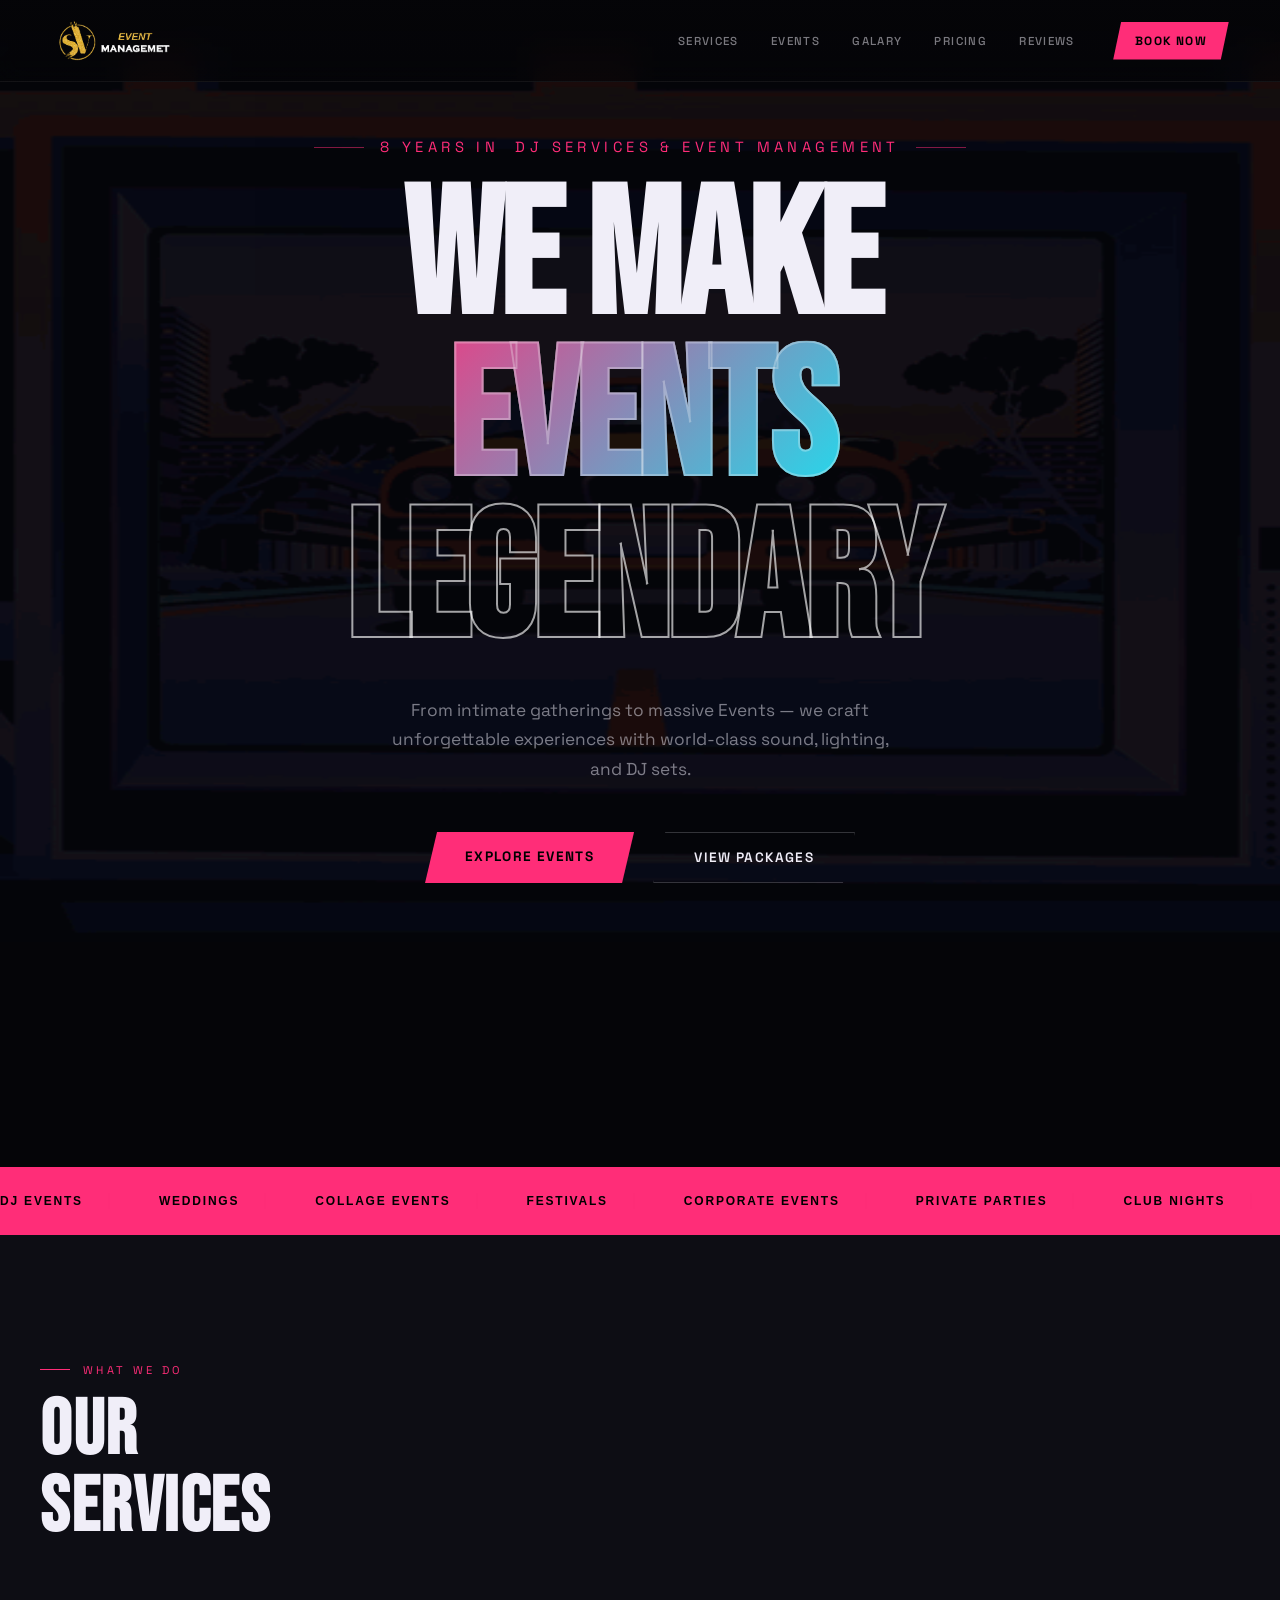
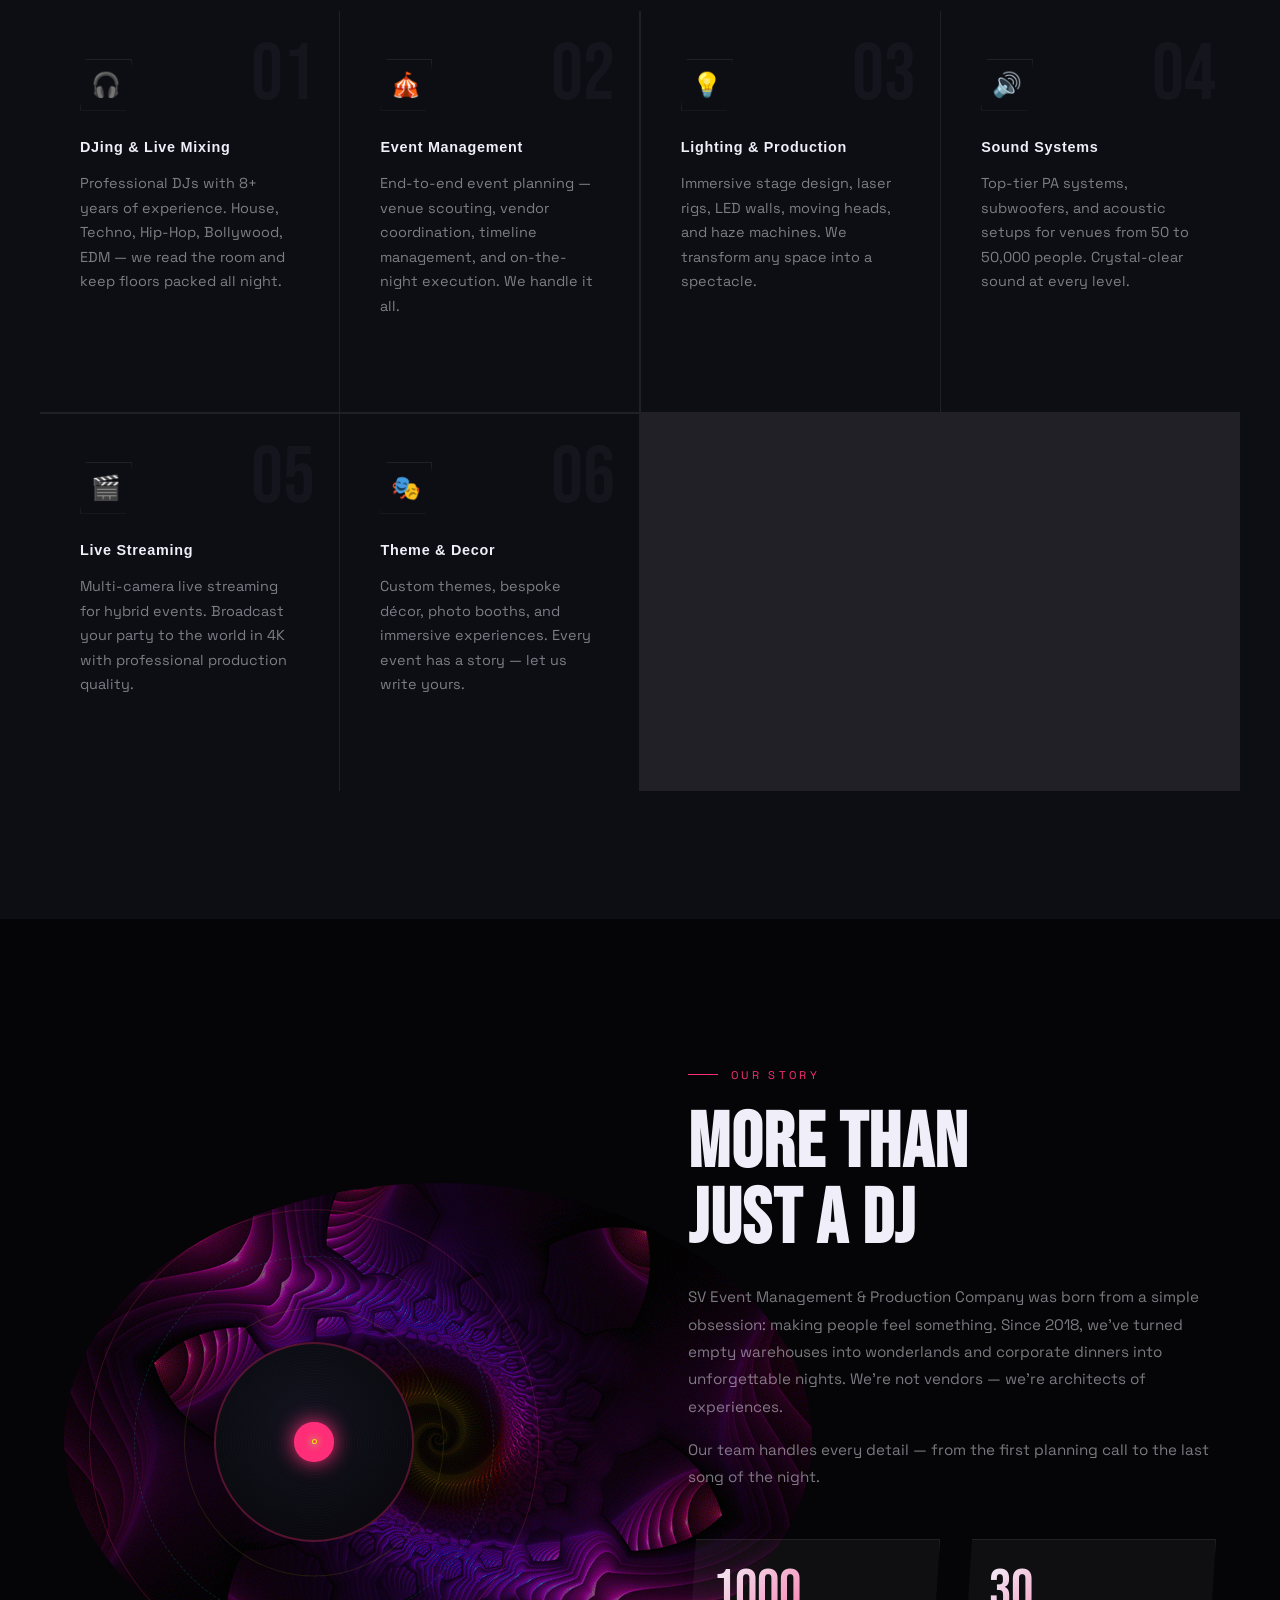
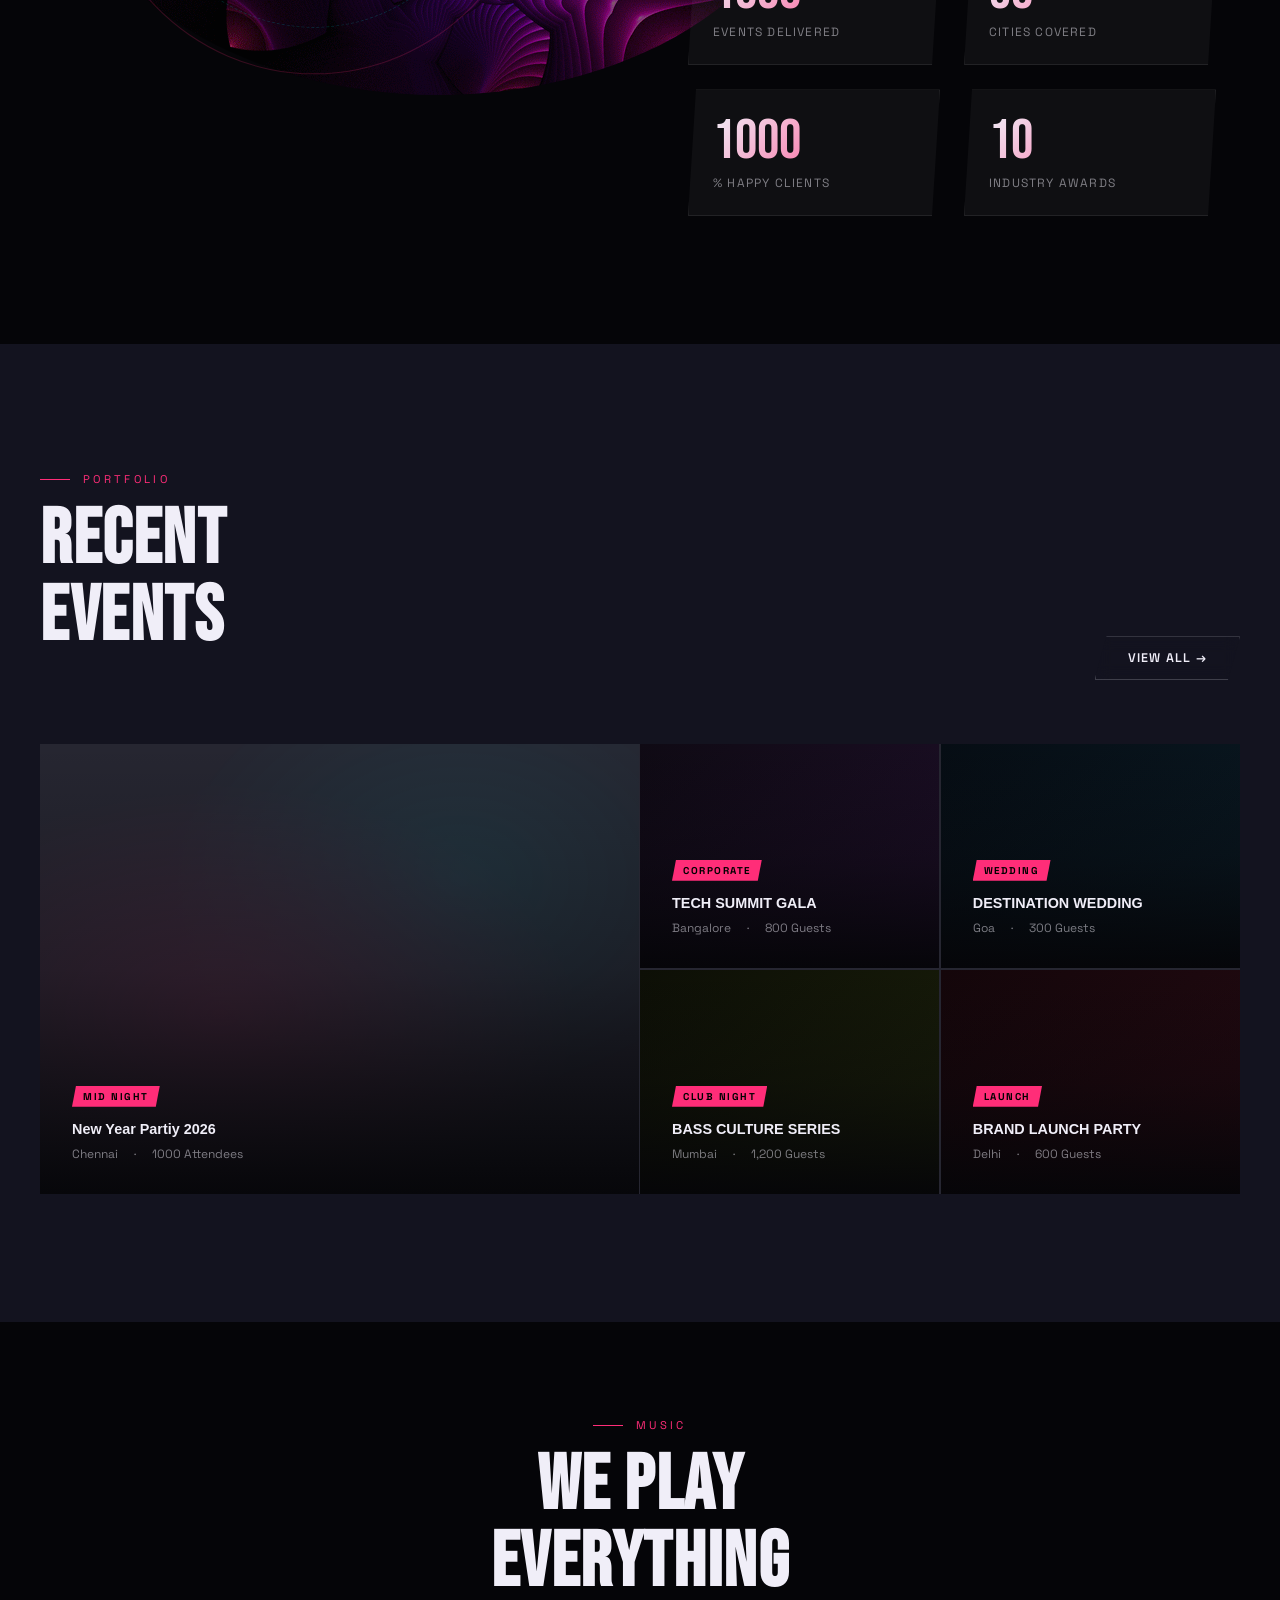
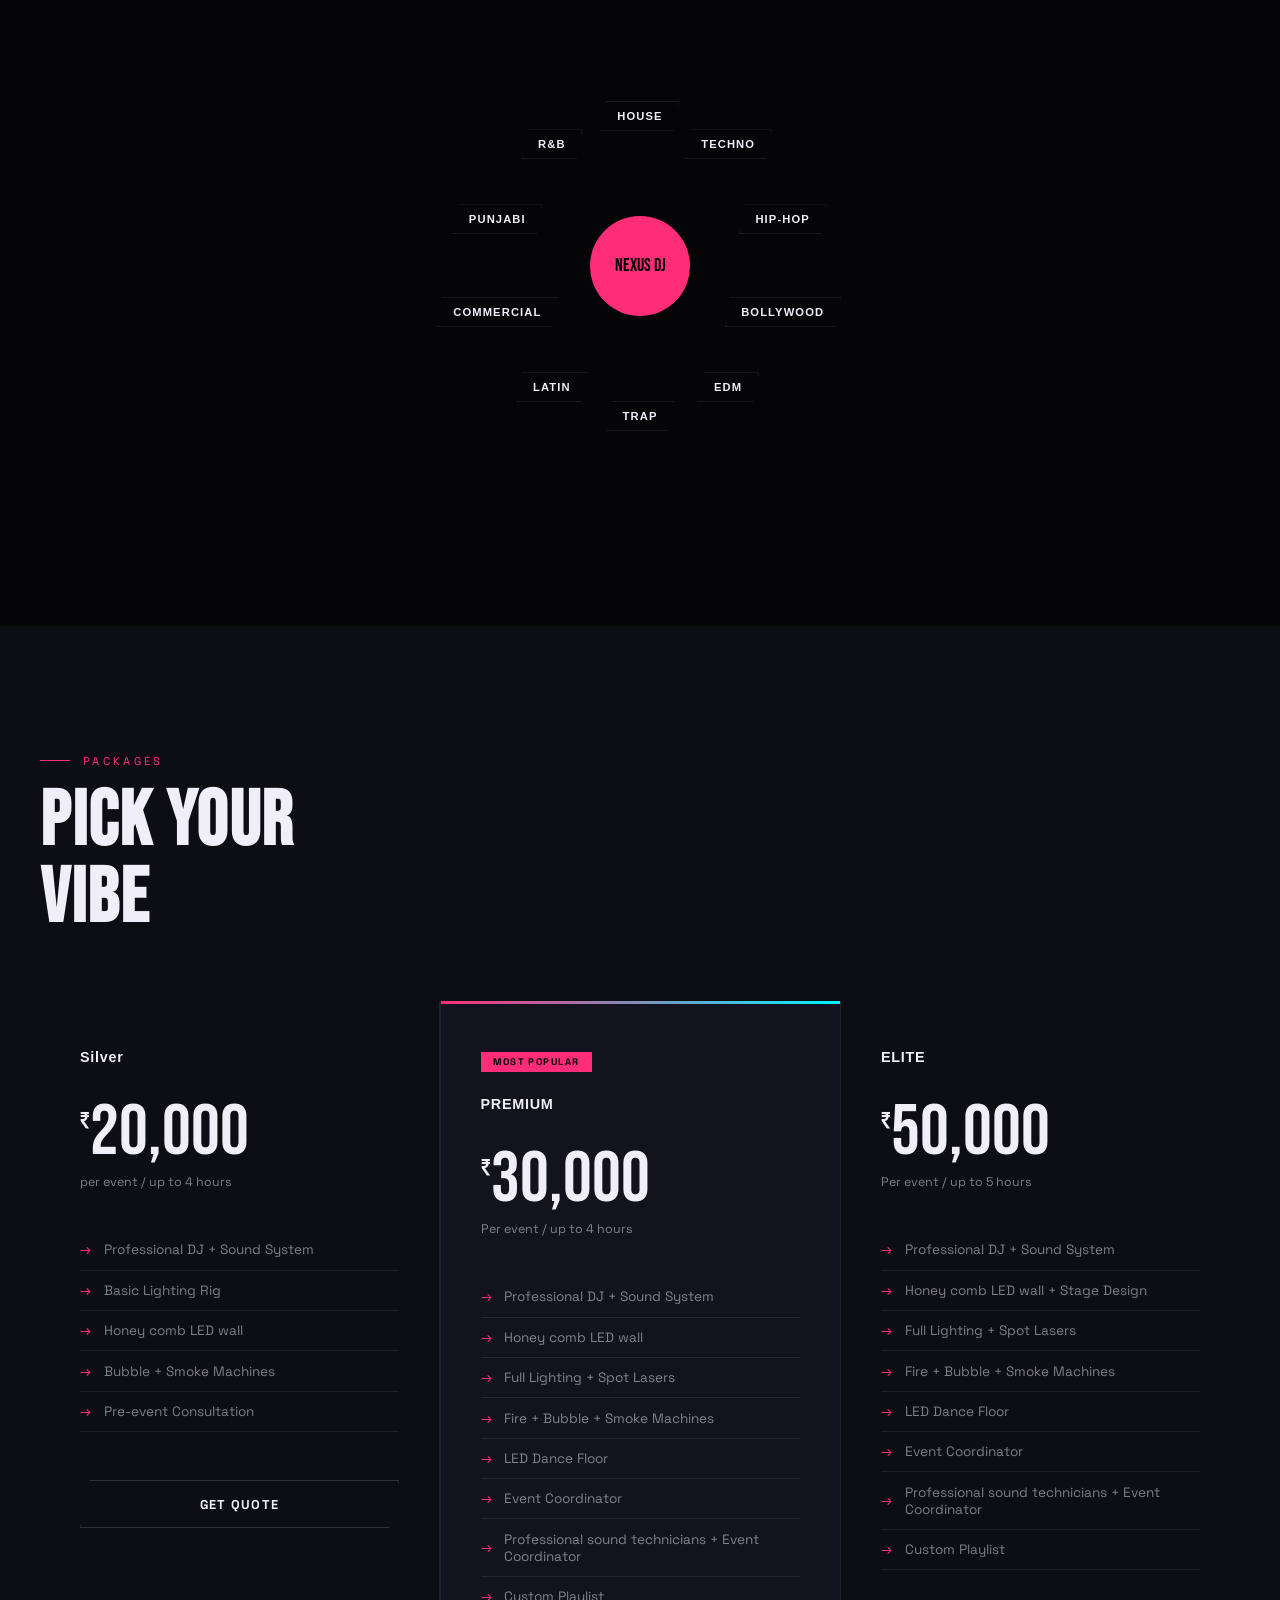
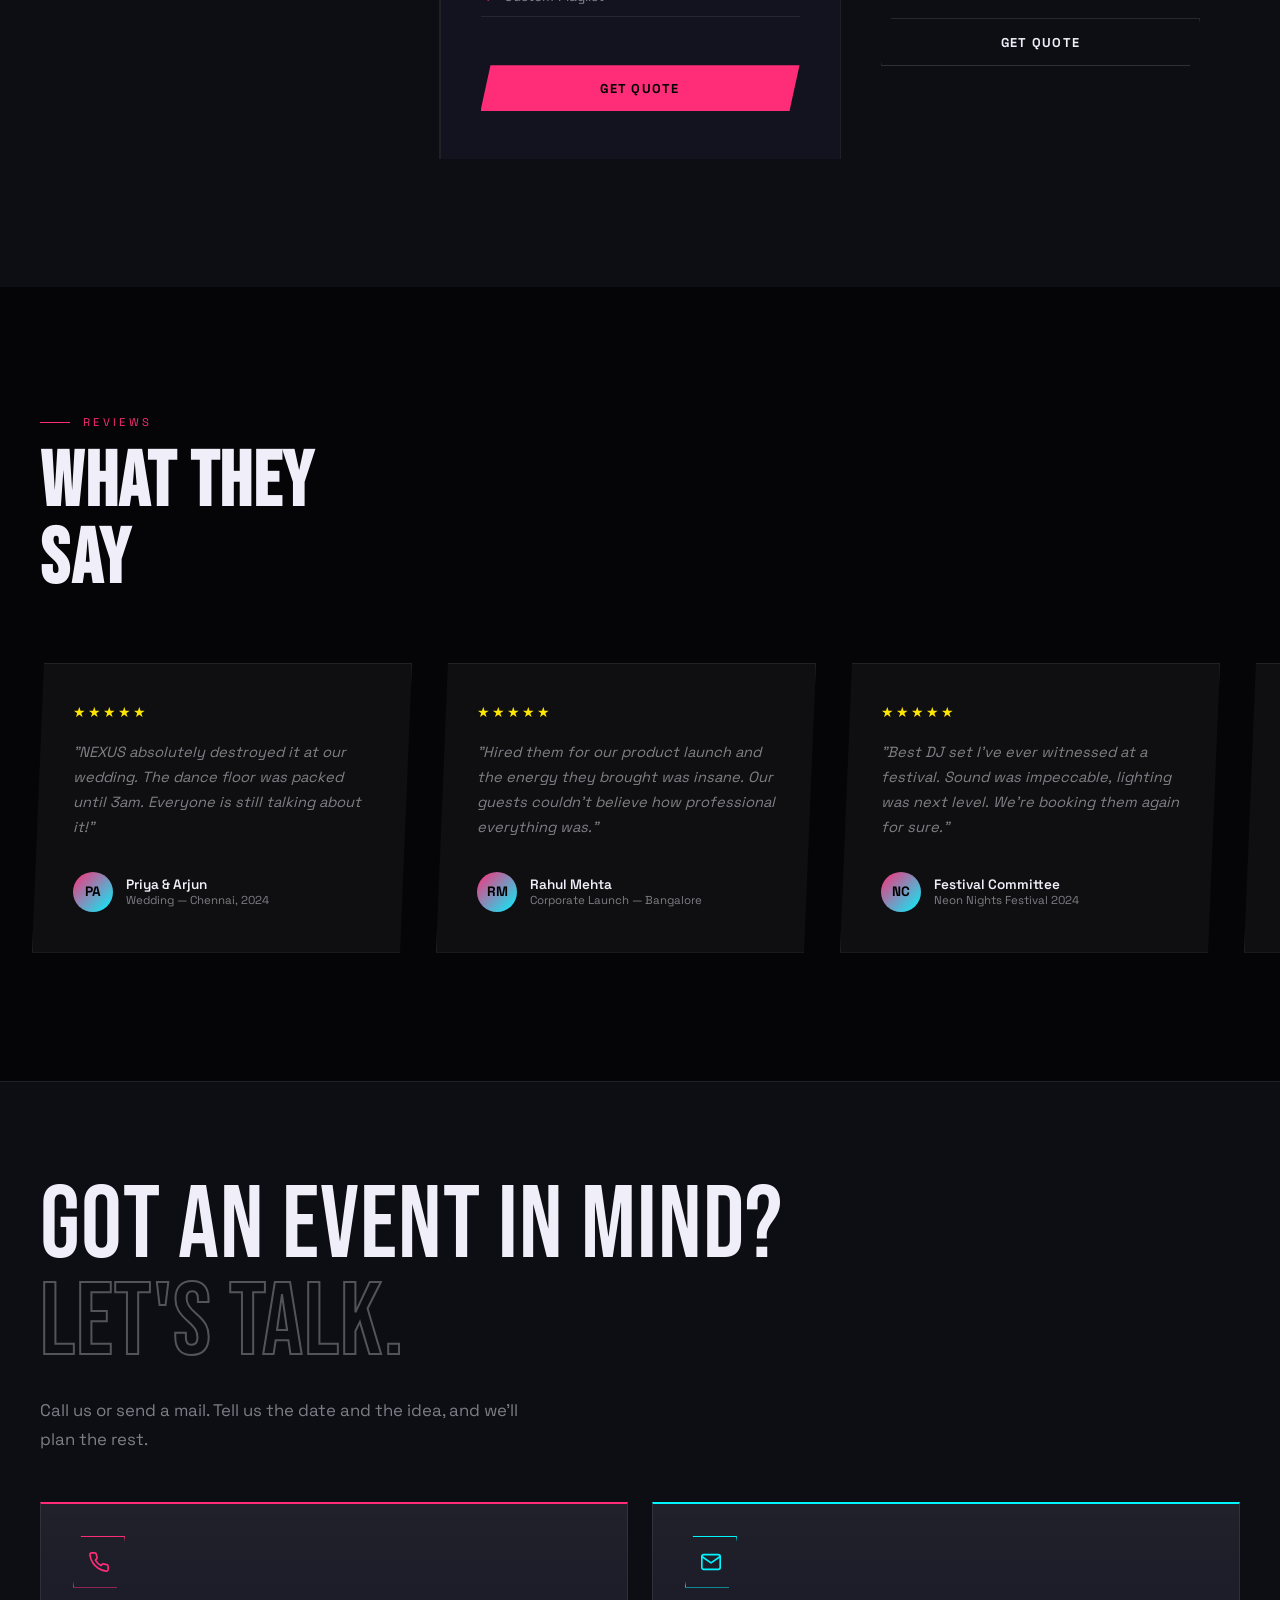
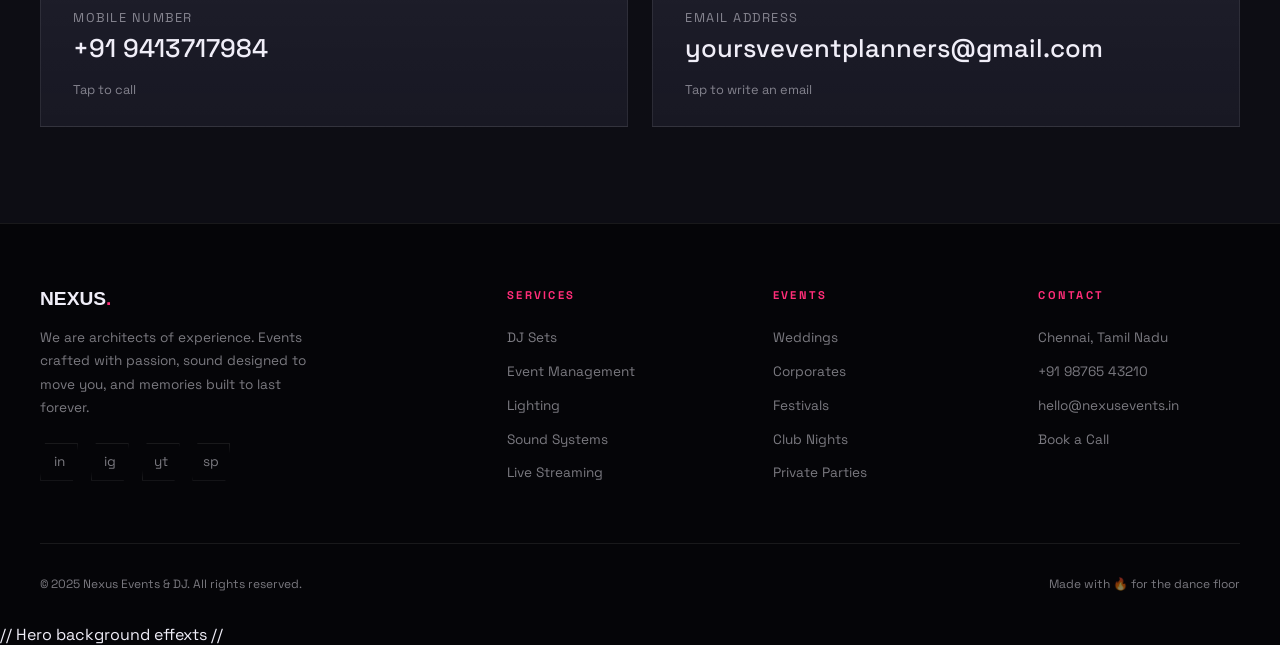
==== src/html/index.html @ 481b9ca6 "Add files via upload" ====
<!DOCTYPE html>
<html lang="en">
<head>
<meta charset="UTF-8">
<meta name="viewport" content="width=device-width, initial-scale=1.0">
<title>Event Management & Production Company</title>
<link rel="icon" type="image/png" href="../Images/Logo_crop.png">
<link rel="stylesheet" href="../html/nav_styl1.css">
<link rel="stylesheet" href="../html/./Claudestyle.css">

<link href="https://fonts.googleapis.com/css2?family=Bebas+Neue&family=Space+Grotesk:wght@300;400;500;600;700&family=Syncopate:wght@400;700&display=swap" rel="stylesheet">
</head>


<body>

<nav class="navbar">
    <div class="nav-logo">
        <a href="./index.html">
            <img src="../Images/Logo.png" alt="Logo">
        </a>
    </div>

    <!-- Desktop Navigation -->
    <div class="desktop-nav">

        <ul class="nav-links">
            <li><a href="#services">Services</a></li>
            <li><a href="#events">Events</a></li>
            <li><a href="./c_gallery.html">Galary</a></li>
            <li><a href="#pricing">Pricing</a></li>
            <li><a href="#testimonials">Reviews</a></li>
        </ul>

        <a href="#contact" class="nav-cta" id="#contact">
            Book Now
        </a>

    </div>

    <!-- Mobile Menu Button -->
    <button class="menu-button"
            id="menuButton"
            aria-label="Open navigation menu"
            aria-expanded="false">

        <span></span>
        <span></span>
        <span></span>

    </button>

    <!-- Mobile Dropdown -->
    <div class="mobile-menu" id="mobileMenu">

        <ul>
            <li><a href="#services">Services</a></li>
            <li><a href="#events">Events</a></li>
            <li><a href="./c_gallery.html">Galary</a></li>
            <li><a href="#pricing">Pricing</a></li>
            <li><a href="#testimonials">Reviews</a></li>
        </ul>

        <a href="#contact" class="mobile-cta" id="#contact">
            Book Now
        </a>

    </div>

</nav>
<br><br>

<!-- HERO -->
 <div class="main_space">
    <img src="./images/man.gif" alt="Illusion" class="illusion-zoom-image" >
<section id="hero">
  <!-- <div class="grid-bg"></div>
  <div class="orb orb1"></div>
  <div class="orb orb2"></div>
  <div class="orb orb3"></div> -->

  <div class="hero-eyebrow">
    <span>8 years in</span>
    DJ Services & Event Management
  </div>
  <h1 class="hero-title">
    <span class="line1">WE MAKE</span> 
    <span class="line2 glitch" data-text="NIGHTS" data-text-inner="NIGHTS">EVENTS</span>
    <span class="line1" style="color: transparent; -webkit-text-stroke: 2px rgba(255, 255, 255, 0.636);">LEGENDARY</span>
  </h1>

  <p class="hero-sub">From intimate gatherings to massive Events — we craft unforgettable experiences with world-class sound, lighting, and DJ sets.</p>

  <div class="hero-btns">
    <a href="#events" class="btn-primary magnetic"><span>Explore Events</span></a>
    <a href="#pricing" class="btn-outline">View Packages</a>
  </div>

  
<div class="visualizer-bg" id="visualizer"></div>
</div>
  
</section>

<!-- MARQUEE -->
<div class="marquee-section">
  <div class="marquee-track" id="marqueeTrack"></div>
</div>

<!-- SERVICES -->
<section id="services">
  <div class="container">
    <div class="section-label">What We Do</div>
    <h2 class="section-title reveal">OUR<br>SERVICES</h2>

    <div class="services-grid reveal">
      <div class="service-card">
        <div class="service-number">01</div>
        <div class="service-icon">🎧</div>
        <div class="service-name">DJing & Live Mixing</div>
        <p class="service-desc">Professional DJs with 8+ years of experience. House, Techno, Hip-Hop, Bollywood, EDM — we read the room and keep floors packed all night.</p>
        <a href="#" class="service-link">Learn More →</a>
      </div>
      <div class="service-card">
        <div class="service-number">02</div>
        <div class="service-icon">🎪</div>
        <div class="service-name">Event Management</div>
        <p class="service-desc">End-to-end event planning — venue scouting, vendor coordination, timeline management, and on-the-night execution. We handle it all.</p>
        <a href="#" class="service-link">Learn More →</a>
      </div>
      <div class="service-card">
        <div class="service-number">03</div>
        <div class="service-icon">💡</div>
        <div class="service-name">Lighting & Production</div>
        <p class="service-desc">Immersive stage design, laser rigs, LED walls, moving heads, and haze machines. We transform any space into a spectacle.</p>
        <a href="#" class="service-link">Learn More →</a>
      </div>
      <div class="service-card">
        <div class="service-number">04</div>
        <div class="service-icon">🔊</div>
        <div class="service-name">Sound Systems</div>
        <p class="service-desc">Top-tier PA systems, subwoofers, and acoustic setups for venues from 50 to 50,000 people. Crystal-clear sound at every level.</p>
        <a href="#" class="service-link">Learn More →</a>
      </div>
      <div class="service-card">
        <div class="service-number">05</div>
        <div class="service-icon">🎬</div>
        <div class="service-name">Live Streaming</div>
        <p class="service-desc">Multi-camera live streaming for hybrid events. Broadcast your party to the world in 4K with professional production quality.</p>
        <a href="#" class="service-link">Learn More →</a>
      </div>
      <div class="service-card">
        <div class="service-number">06</div>
        <div class="service-icon">🎭</div>
        <div class="service-name">Theme & Decor</div>
        <p class="service-desc">Custom themes, bespoke décor, photo booths, and immersive experiences. Every event has a story — let us write yours.</p>
        <a href="#" class="service-link">Learn More →</a>
      </div>
    </div>
  </div>
</section>
<br>
<!-- ABOUT -->
<section id="about">
  <div class="about-visual">  <img src="./images/spiral.gif" alt="Illusion" class="background_effect_image1" >

    <div class="dj-ring ring1"></div>
    <div class="dj-ring ring2"></div>
    <div class="dj-ring ring3"></div>

    <div class="dj-disk">
      <div class="groove-marks"></div>
    </div>

    <div class="about-dots" id="orbitDots"></div>
  </div>

  <div class="about-content">
    <div class="section-label">Our Story</div>
    <h2 class="section-title reveal">MORE THAN<br>JUST A DJ</h2>
    <p style="color: var(--muted); line-height: 1.8; font-size: 0.95rem;" class="reveal">
      SV Event Management & Production Company was born from a simple obsession: making people feel something. Since 2018, we've turned empty warehouses into wonderlands and corporate dinners into unforgettable nights. We're not vendors — we're architects of experiences.
    </p>
    <p style="color: var(--muted); line-height: 1.8; font-size: 0.95rem; margin-top: 1rem;" class="reveal">
      Our team handles every detail — from the first planning call to the last song of the night.
    </p>

    <div class="about-stats reveal">
      <div class="stat-box">
        <div class="stat-num" data-count="1000">0</div>
        <div class="stat-label">Events Delivered</div>
      </div>
      <div class="stat-box">
        <div class="stat-num" data-count="30+">0</div>
        <div class="stat-label">Cities Covered</div>
      </div>
      <div class="stat-box">
        <div class="stat-num" data-count="1000">0</div>
        <div class="stat-label">% Happy Clients</div>
      </div>
      <div class="stat-box">
        <div class="stat-num" data-count="10+">0</div>
        <div class="stat-label">Industry Awards</div>
      </div>
    </div>
  </div>
</section>

<!-- EVENTS -->
<section id="events">
  <div class="container">
    <div class="events-header reveal">
      <div>
        <div class="section-label">Portfolio</div>
        <h2 class="section-title">RECENT<br>EVENTS</h2>
      </div>
      <a href="#" class="btn-outline" style="padding: 0.8rem 2rem; font-size: 0.78rem;">View All →</a>
    </div>

    <div class="event-cards-wrap reveal">
      <div class="event-card " id="event-card1">
        <div class="event-img-placeholder" id="event-img-placeholder1"><a href="http://"></a></div>
        <div class="event-overlay">
          <div class="event-tag">Mid Night</div>
          <div class="event-name">New Year Partiy 2026</div>
          <div class="event-meta">
            <span>Chennai</span>
            <span>·</span>
            <span>1000 Attendees</span>
          </div>
        </div>
        <div class="event-arrow">↗</div>
      </div>
      <div class="event-card" id="event-card2">
        <div class="event-img-placeholder" id="event-img-placeholder2"></div>
        <div class="event-overlay">
          <div class="event-tag">Corporate</div>
          <div class="event-name">TECH SUMMIT GALA</div>
          <div class="event-meta"><span>Bangalore</span><span>·</span><span>800 Guests</span></div>
        </div>
        <div class="event-arrow">↗</div>
      </div>
      <div class="event-card" id="event-card3">
        <div class="event-img-placeholder" id="event-img-placeholder3"></div>
        <div class="event-overlay">
          <div class="event-tag">Wedding</div>
          <div class="event-name">DESTINATION WEDDING</div>
          <div class="event-meta"><span>Goa</span><span>·</span><span>300 Guests</span></div>
        </div>
        <div class="event-arrow">↗</div>
      </div>
      <div class="event-card" id="event-card4">
        <div class="event-img-placeholder" id="event-img-placeholder4"></div>
        <div class="event-overlay">
          <div class="event-tag">Club Night</div>
          <div class="event-name">BASS CULTURE SERIES</div>
          <div class="event-meta"><span>Mumbai</span><span>·</span><span>1,200 Guests</span></div>
        </div>
        <div class="event-arrow">↗</div>
      </div>
      <div class="event-card" id="event-card5">
        <div class="event-img-placeholder event-img-placeholder5"></div>
        <div class="event-overlay">
          <div class="event-tag">Launch</div>
          <div class="event-name">BRAND LAUNCH PARTY</div>
          <div class="event-meta"><span>Delhi</span><span>·</span><span>600 Guests</span></div>
        </div>
        <div class="event-arrow">↗</div>
      </div>
    </div>
  </div>
</section>

<!-- GENRES -->
<section id="genres">
  <div class="section-label" style="justify-content: center;">Music</div>
  <h2 class="section-title reveal" style="text-align: center;">WE PLAY<br>EVERYTHING</h2>

  <div class="genre-wheel" id="genreWheel">
    <div class="center-badge">NEXUS DJ</div>
  </div>
</section>

<!-- PRICING -->
<section id="pricing">
  <div class="container">
    <div class="section-label">Packages</div>
    <h2 class="section-title reveal">PICK YOUR<br>VIBE</h2>

    <div class="pricing-grid reveal">
      <div class="price-card">
        <div class="price-name">Silver</div>
        <div class="price-amount"><span>₹</span>20,000</div>
        <div class="price-period">per event / up to 4 hours</div>
        <ul class="price-features">
          <li>Professional DJ + Sound System</li>
          <li>Basic Lighting Rig</li>
          <li>Honey comb LED wall</li> 
          <li>Bubble + Smoke Machines</li>
          <li>Pre-event Consultation</li>
          
        </ul>
        <a href="#cta" class="btn-price">Get Quote</a>
      </div>
      <div class="price-card featured">
        <div class="price-badge">Most Popular</div>
        <div class="price-name">PREMIUM</div>
        <div class="price-amount"><span>₹</span>30,000</div>
        <div class="price-period">Per event / up to 4 hours</div>
        <ul class="price-features">
          <li>Professional DJ + Sound System</li>
          <li>Honey comb LED wall</li> 
          <li>Full Lighting + Spot Lasers</li>
          <li>Fire + Bubble + Smoke Machines</li>
          <li>LED Dance Floor</li> 
          <li>Event Coordinator</li>
          <li>Professional sound technicians + Event Coordinator</li>
          <li>Custom Playlist</li>
        </ul>
        <a href="#cta" class="btn-price">Get Quote</a>
      </div>
      <div class="price-card">
        <div class="price-name">ELITE</div>
        <div class="price-amount"><span>₹</span>50,000</div>
        <div class="price-period">Per event / up to 5 hours</div>
        <ul class="price-features">
          <li>Professional DJ + Sound System</li>
          <li>Honey comb LED wall + Stage Design</li> 
          <li>Full Lighting + Spot Lasers</li>
          <li>Fire + Bubble + Smoke Machines</li>
          <li>LED Dance Floor</li> 
          <li>Event Coordinator</li>
          <li>Professional sound technicians + Event Coordinator</li>
          <li>Custom Playlist</li>
        </ul>
        <a href="#cta" class="btn-price">Get Quote</a>
      </div>
    </div>
  </div>
</section>

<!-- TESTIMONIALS -->
<section id="testimonials">
  <div class="container">
    <div class="section-label">Reviews</div>
    <h2 class="section-title reveal">WHAT THEY<br>SAY</h2>
  </div>

  <div class="testimonials-track" id="testimonialsTrack"></div>
</section>

<!-- CTA -->
<!-- <section id="cta">
  <div class="cta-big reveal glitch" data-text="LET'S MAKE">LET'S MAKE</div>
  <div class="cta-big reveal" style="animation-delay: 0.2s">
    <span style="color: var(--neon);">MAGIC</span> HAPPEN
  </div>
  <p class="cta-sub reveal">Please Contact us</p>
  <div class="cta-email reveal">
    <input type="email" placeholder="your@email.com" />
    <button onclick="this.textContent='✓ Sent!'">Send →</button>
  </div> -->
  

<!-- contact -->

<section class="contact-section" id="contact">
  <div class="container">

    <!-- HEADING: change the words to whatever caption you like -->
    <h2 class="contact-title">
      <span>Got an event in mind?</span>
      <span class="contact-outline">Let's talk.</span>
    </h2>
    <p class="contact-sub">Call us or send a mail. Tell us the date and the idea, and we'll plan the rest.</p>

    <ul class="contact-cards">

      <!-- Card 1: Mobile number -->
      <li class="contact-card">
        <span class="contact-icon" aria-hidden="true">
          <svg width="22" height="22" viewBox="0 0 24 24" fill="none" stroke="currentColor" stroke-width="1.8" stroke-linecap="round" stroke-linejoin="round">
            <path d="M22 16.92v3a2 2 0 0 1-2.18 2 19.79 19.79 0 0 1-8.63-3.07 19.5 19.5 0 0 1-6-6 19.79 19.79 0 0 1-3.07-8.67A2 2 0 0 1 4.11 2h3a2 2 0 0 1 2 1.72 12.84 12.84 0 0 0 .7 2.81 2 2 0 0 1-.45 2.11L8.09 9.91a16 16 0 0 0 6 6l1.27-1.27a2 2 0 0 1 2.11-.45 12.84 12.84 0 0 0 2.81.7A2 2 0 0 1 22 16.92z"/>
          </svg>
        </span>
        <span class="contact-label">Mobile Number</span>
        <a class="contact-link" href="tel:+919413717984">+91 9413717984</a>
        <span class="contact-hint">Tap to call</span>
      </li>

      <!-- Card 2: Email address -->
      <li class="contact-card contact-card--email">
        <span class="contact-icon" aria-hidden="true">
          <svg width="22" height="22" viewBox="0 0 24 24" fill="none" stroke="currentColor" stroke-width="1.8" stroke-linecap="round" stroke-linejoin="round">
            <path d="M4 4h16c1.1 0 2 .9 2 2v12c0 1.1-.9 2-2 2H4c-1.1 0-2-.9-2-2V6c0-1.1.9-2 2-2z"/>
            <path d="m22 6-10 7L2 6"/>
          </svg>
        </span>
        <span class="contact-label">Email Address</span>
        <a class="contact-link" href="mailto:yoursveventplanners@gmail.com">yoursveventplanners@gmail.com</a>
        <span class="contact-hint">Tap to write an email</span>
      </li>

    </ul>
  </div>
</section>




  

<!-- FOOTER -->
<footer>
  <div class="footer-grid">
    <div>
      <div class="footer-brand">NEXUS<span>.</span></div>
      <p class="footer-desc">We are architects of experience. Events crafted with passion, sound designed to move you, and memories built to last forever.</p>
      <div class="footer-socials">
        <a href="#" class="social-btn">in</a>
        <a href="#" class="social-btn">ig</a>
        <a href="#" class="social-btn">yt</a>
        <a href="#" class="social-btn">sp</a>
      </div>
    </div>
    <div class="footer-col">
      <h4>Services</h4>
      <ul>
        <li><a href="#">DJ Sets</a></li>
        <li><a href="#">Event Management</a></li>
        <li><a href="#">Lighting</a></li>
        <li><a href="#">Sound Systems</a></li>
        <li><a href="#">Live Streaming</a></li>
      </ul>
    </div>
    <div class="footer-col">
      <h4>Events</h4>
      <ul>
        <li><a href="#">Weddings</a></li>
        <li><a href="#">Corporates</a></li>
        <li><a href="#">Festivals</a></li>
        <li><a href="#">Club Nights</a></li>
        <li><a href="#">Private Parties</a></li>
      </ul>
    </div>
    <div class="footer-col">
      <h4>Contact</h4>
      <ul>
        <li><a href="#">Chennai, Tamil Nadu</a></li>
        <li><a href="#">+91 98765 43210</a></li>
        <li><a href="#">hello@nexusevents.in</a></li>
        <li><a href="#">Book a Call</a></li>
      </ul>
    </div>
  </div>
  <div class="footer-bottom">
    <span>© 2025 Nexus Events & DJ. All rights reserved.</span>
    <span>Made with 🔥 for the dance floor</span>
  </div>
</footer>

<script>
/* CURSOR
const cursor = document.getElementById('cursor');
const cursorRing = document.getElementById('cursorRing');
let cx = 0, cy = 0, rx = 0, ry = 0;

document.addEventListener('mousemove', e => {
  cx = e.clientX; cy = e.clientY;
  cursor.style.left = cx + 'px';
  cursor.style.top = cy + 'px';
});

function animRing() {
  rx += (cx - rx) * 0.12;
  ry += (cy - ry) * 0.12;
  cursorRing.style.left = rx + 'px';
  cursorRing.style.top = ry + 'px';
  requestAnimationFrame(animRing);
}
animRing();

document.querySelectorAll('a, button, .service-card, .event-card').forEach(el => {
  el.addEventListener('mouseenter', () => {
    cursor.style.width = '20px';
    cursor.style.height = '20px';
    cursorRing.style.width = '60px';
    cursorRing.style.height = '60px';
  });
  el.addEventListener('mouseleave', () => {
    cursor.style.width = '12px';
    cursor.style.height = '12px';
    cursorRing.style.width = '40px';
    cursorRing.style.height = '40px';
  });
});
 */
// VISUALIZER BARS
const vis = document.getElementById('visualizer');
for (let i = 0; i < 80; i++) {
  const bar = document.createElement('div');
  bar.className = 'bar';
  const minH = 8 + Math.random() * 20;
  const maxH = 40 + Math.random() * 160;
  const dur = 0.6 + Math.random() * 1.5;
  const delay = Math.random() * 2;
  bar.style.cssText = `--min:${minH}px;--max:${maxH}px;--dur:${dur}s;animation-delay:${delay}s`;
  vis.appendChild(bar);
}

// MARQUEE
const marqueeItems = ['DJ EVENTS', 'WEDDINGS', 'Collage EVENTS','FESTIVALS', 'CORPORATE EVENTS', 'PRIVATE PARTIES', 'CLUB NIGHTS', 'SOUND & LIGHTING'];
const track = document.getElementById('marqueeTrack');
const doubled = [...marqueeItems, ...marqueeItems, ...marqueeItems, ...marqueeItems];
doubled.forEach(text => {
  const item = document.createElement('div');
  item.className = 'marquee-item';
  item.innerHTML = `<span>${text}</span><span class="marquee-dot"></span>`;
  track.appendChild(item);
});

// GENRE WHEEL
const genres = ['HOUSE', 'TECHNO', 'HIP-HOP', 'BOLLYWOOD', 'EDM', 'TRAP', 'LATIN', 'COMMERCIAL', 'PUNJABI', 'R&B'];
const wheel = document.getElementById('genreWheel');
const radius = window.innerWidth < 600 ? 110 : 150;
genres.forEach((g, i) => {
  const angle = (i / genres.length) * 2 * Math.PI - Math.PI / 2;
  const x = 50 + (radius / (wheel.offsetWidth || 400) * 100) * Math.cos(angle);
  const y = 50 + (radius / (wheel.offsetHeight || 400) * 100) * Math.sin(angle);
  const el = document.createElement('div');
  el.className = 'genre-item';
  el.textContent = g;
  el.style.left = x + '%';
  el.style.top = y + '%';
  el.style.transform = `translate(-50%, -50%)`;
  wheel.appendChild(el);
});

// ORBIT DOTS
const orbitContainer = document.getElementById('orbitDots');
const particles = [
  { dist: 45, spd: 5, color: 'var(--neon)', size: 6 },
  { dist: 45, spd: 5, color: 'var(--neon2)', size: 4, delay: '2.5s' },
  { dist: 38, spd: 8, color: 'var(--neon3)', size: 5, delay: '1s' },
  { dist: 50, spd: 12, color: 'var(--neon)', size: 3, delay: '3s' },
];

particles.forEach(p => {
  const dot = document.createElement('div');
  dot.className = 'dot-particle';
  dot.style.cssText = `
    width:${p.size}px;height:${p.size}px;
    background:${p.color};
    --dist:${p.dist}%;
    --spd:${p.spd}s;
    ${p.delay ? `animation-delay:${p.delay}` : ''};
    margin-left:-${p.size/2}px;margin-top:-${p.size/2}px;
    box-shadow:0 0 8px ${p.color};
  `;
  orbitContainer.appendChild(dot);
});

// TESTIMONIALS
const testimonialData = [
  { text: "NEXUS absolutely destroyed it at our wedding. The dance floor was packed until 3am. Everyone is still talking about it!", name: "Priya & Arjun", role: "Wedding — Chennai, 2024", initials: "PA" },
  { text: "Hired them for our product launch and the energy they brought was insane. Our guests couldn't believe how professional everything was.", name: "Rahul Mehta", role: "Corporate Launch — Bangalore", initials: "RM" },
  { text: "Best DJ set I've ever witnessed at a festival. Sound was impeccable, lighting was next level. We're booking them again for sure.", name: "Festival Committee", role: "Neon Nights Festival 2024", initials: "NC" },
  { text: "From planning to execution, zero stress. The NEXUS team handled everything. I actually got to enjoy my own party!", name: "Kavitha Rajan", role: "Birthday Party — Mumbai", initials: "KR" },
  { text: "We've worked with many DJ companies. NEXUS is in a league of its own. Premium service, premium sound, premium experience.", name: "SoundWave Club", role: "Club Night Residency", initials: "SW" },
  { text: "Absolutely phenomenal. They transformed our corporate gala into a night everyone will remember for years. Worth every rupee.", name: "TechCorp India", role: "Annual Gala — Delhi", initials: "TC" },
];

const ttrack = document.getElementById('testimonialsTrack');
[...testimonialData, ...testimonialData].forEach(t => {
  const card = document.createElement('div');
  card.className = 'testimonial-card';
  card.innerHTML = `
    <div class="testimonial-stars">★★★★★</div>
    <p class="testimonial-text">"${t.text}"</p>
    <div class="testimonial-author">
      <div class="author-avatar">${t.initials}</div>
      <div>
        <div class="author-name">${t.name}</div>
        <div class="author-role">${t.role}</div>
      </div>
    </div>
  `;
  ttrack.appendChild(card);
});

// SCROLL REVEAL
const revealEls = document.querySelectorAll('.reveal');
const observer = new IntersectionObserver((entries) => {
  entries.forEach((entry, i) => {
    if (entry.isIntersecting) {
      setTimeout(() => {
        entry.target.classList.add('visible');
      }, 100);
      observer.unobserve(entry.target);
    }
  });
}, { threshold: 0.1 });
revealEls.forEach(el => observer.observe(el));

// COUNT UP ANIMATION
const countEls = document.querySelectorAll('[data-count]');
const countObserver = new IntersectionObserver((entries) => {
  entries.forEach(entry => {
    if (entry.isIntersecting) {
      const el = entry.target;
      const target = parseInt(el.dataset.count);
      const suffix = el.textContent.includes('+') ? '+' : el.textContent.includes('%') ? '%' : '';
      let start = 0;
      const step = target / 60;
      const timer = setInterval(() => {
        start += step;
        if (start >= target) {
          el.textContent = target + suffix;
          clearInterval(timer);
        } else {
          el.textContent = Math.floor(start) + suffix;
        }
      }, 16);
      countObserver.unobserve(el);
    }
  });
}, { threshold: 0.5 });
countEls.forEach(el => countObserver.observe(el));

// MAGNETIC BUTTONS
document.querySelectorAll('.magnetic').forEach(btn => {
  btn.addEventListener('mousemove', (e) => {
    const rect = btn.getBoundingClientRect();
    const x = e.clientX - rect.left - rect.width / 2;
    const y = e.clientY - rect.top - rect.height / 2;
    btn.style.transform = `translate(${x * 0.25}px, ${y * 0.25}px)`;
  });
  btn.addEventListener('mouseleave', () => {
    btn.style.transform = 'translate(0, 0)';
  });
});

// GLITCH HERO LINE2
const line2 = document.querySelector('.hero-title .line2');
if (line2) {
  line2.setAttribute('data-text', line2.textContent);
}</script>
<script>

const menuButton = document.getElementById("menuButton");
const mobileMenu = document.getElementById("mobileMenu");


// Open / close mobile menu

menuButton.addEventListener("click", function () {

    const isOpen = mobileMenu.classList.toggle("active");

    menuButton.classList.toggle("active");

    menuButton.setAttribute(
        "aria-expanded",
        isOpen
    );

});


// Close menu when clicking a link

document
    .querySelectorAll(".mobile-menu a")
    .forEach(link => {

        link.addEventListener("click", function () {

            mobileMenu.classList.remove("active");

            menuButton.classList.remove("active");

            menuButton.setAttribute(
                "aria-expanded",
                "false"
            );

        });

    });


// Close menu when clicking outside

document.addEventListener("click", function (event) {

    if (
        !mobileMenu.contains(event.target) &&
        !menuButton.contains(event.target)
    ) {

        mobileMenu.classList.remove("active");

        menuButton.classList.remove("active");

        menuButton.setAttribute(
            "aria-expanded",
            "false"
        );

    }

});

</script>

// Hero background effexts

// <script> 
//   const zoomSection = document.querySelector(".illusion-zoom-section"); 
//   const zoomImage = document.querySelector(".illusion-zoom-image");
//   function updateImageZoom() { const sectionRect = zoomSection.getBoundingClientRect();
//     const screenHeight = window.innerHeight; 
//     /* Calculate how much the section has moved through the screen. */ 
//     let progress = (screenHeight - sectionRect.top) / (screenHeight + sectionRect.height); 
//     /* Keep value between 0 and 1 */ progress = Math.max(0, Math.min(1, progress)); 
//     /* Zoom range 1.0 = normal size 2.0 = maximum zoom */ 
//     const minZoom = 1; 
//     const maxZoom = 2; 
//     const zoom = minZoom + (maxZoom - minZoom) * progress; 
//     /* Apply zoom */ zoomImage.style.transform = `scale(${zoom})`; } 
//     /* Update while scrolling */ window.addEventListener("scroll", updateImageZoom, { passive: true }); 
//     /* Initial position */ 
//     updateImageZoom(); 
//     </script>


</body>
</html>
---- src/html/nav_styl1.css ----
/* =========================================
   RESPONSIVE MODERN NAVBAR
========================================= */

/* :root {
    --neon: #00ffcc;
    --neon2: #00d9ff;
    --text: #ffffff;
    --muted: #a5a5b5;
    --nav-bg: rgba(5, 5, 8, 0.88);
} */


/* =========================================
   NAVBAR
========================================= */

.navbar {
    position: fixed;

    top: 0;
    left: 0;
    right: 0;

    z-index: 1000;

    width: 100%;

    min-height: 82px;

    padding: 14px clamp(20px, 4vw, 60px);

    display: flex;
    align-items: center;
    justify-content: space-between;

    background:
        linear-gradient(
            to bottom,
            rgba(5, 5, 8, 0.96),
            rgba(5, 5, 8, 0.75)
        );

    backdrop-filter: blur(12px);
    -webkit-backdrop-filter: blur(12px);

    border-bottom: 1px solid rgba(255, 255, 255, 0.06);

    box-sizing: border-box;
}


/* =========================================
   LOGO
========================================= */

.nav-logo {
    display: flex;
    align-items: center;

    flex-shrink: 0;

    z-index: 1002;
}

.nav-logo a {
    display: flex;
    align-items: center;
}

.nav-logo img {
    display: block;

    /*
       Responsive logo size

       Desktop  : around 150px
       Laptop   : around 135px
       Mobile   : around 120px
    */

    width: clamp(115px, 10vw, 165px);

    height: auto;

    max-height: 62px;

    object-fit: contain;

    transition:
        transform 0.3s ease,
        filter 0.3s ease;
}

.nav-logo img:hover {
    transform: scale(1.04);
}


/* =========================================
   DESKTOP NAVIGATION
========================================= */

.desktop-nav {
    display: flex;

    align-items:normal;

    justify-content: flex-end;

    gap: clamp(25px, 3vw, 55px);

    flex: 1;

    margin-left: clamp(30px, 5vw, 80px);
}


/* =========================================
   NAV LINKS
========================================= */

.nav-links {
    display: flex;

    align-items: center;

    gap: clamp(18px, 2.5vw, 42px);

    list-style: none;

    padding: 0;
    margin: 0;
}

.nav-links li {
    position: relative;
}

.nav-links a {
    position: relative;

    display: inline-block;

    padding: 8px 0;

    color: var(--muted);

    text-decoration: none;

    font-size: clamp(0.72rem, 0.75vw, 0.88rem);

    font-weight: 500;

    letter-spacing: 0.12em;

    text-transform: uppercase;

    white-space: nowrap;

    transition:
        color 0.3s ease,
        transform 0.3s ease;
}


/* Animated underline */

.nav-links a::after {
    content: "";

    position: absolute;

    left: 0;
    bottom: 0;

    width: 0;
    height: 2px;

    background: var(--neon);

    box-shadow: 0 0 8px var(--neon);

    transition: width 0.3s ease;
}

.nav-links a:hover {
    color: var(--text);

    transform: translateY(-2px);
}

.nav-links a:hover::after {
    width: 100%;
}


/* =========================================
   BOOK NOW BUTTON
========================================= */

.nav-cta,
.mobile-cta {
    display: inline-flex;

    align-items: center;
    justify-content: center;

    min-width: 110px;

    padding: 11px 22px;

    background: var(--neon);

    color: #000;

    text-decoration: none;

    font-size: 0.75rem;

    font-weight: 800;

    letter-spacing: 0.1em;

    text-transform: uppercase;

    clip-path:
        polygon(
            8px 0%,
            100% 0%,
            calc(100% - 8px) 100%,
            0% 100%
        );

    transition:
        background 0.3s ease,
        transform 0.2s ease,
        box-shadow 0.3s ease;
}

.nav-cta:hover,
.mobile-cta:hover {
    background: var(--neon2);

    transform: translateY(-2px);

    box-shadow:
        0 0 20px rgba(0, 255, 204, 0.35);
}


/* =========================================
   MOBILE MENU BUTTON
========================================= */

.menu-button {
    display: none;

    width: 44px;
    height: 44px;

    padding: 0;

    border: 1px solid rgba(255, 255, 255, 0.12);

    background: rgba(255, 255, 255, 0.04);

    cursor: pointer;

    border-radius: 8px;

    align-items: center;
    justify-content: center;

    flex-direction: column;

    gap: 5px;

    z-index: 1002;

    transition:
        background 0.3s ease,
        border-color 0.3s ease;
}

.menu-button:hover {
    background: rgba(0, 255, 204, 0.08);

    border-color: var(--neon);
}

.menu-button span {
    display: block;

    width: 19px;
    height: 2px;

    background: var(--text);

    transition:
        transform 0.3s ease,
        opacity 0.3s ease;
}


/* =========================================
   MOBILE MENU
========================================= */

.mobile-menu {
    position: absolute;

    top: calc(100% + 10px);

    right: clamp(15px, 4vw, 60px);

    width: min(320px, calc(100vw - 30px));

    padding: 15px;

    background: rgba(10, 10, 15, 0.97);

    backdrop-filter: blur(18px);
    -webkit-backdrop-filter: blur(18px);

    border: 1px solid rgba(255, 255, 255, 0.1);

    border-radius: 14px;

    box-shadow:
        0 20px 60px rgba(0, 0, 0, 0.45);

    opacity: 0;

    visibility: hidden;

    transform: translateY(-10px) scale(0.97);

    transition:
        opacity 0.25s ease,
        transform 0.25s ease,
        visibility 0.25s ease;
}


/* Open mobile menu */

.mobile-menu.active {
    opacity: 1;

    visibility: visible;

    transform: translateY(0) scale(1);
}


/* Mobile links */

.mobile-menu ul {
    list-style: none;

    padding: 0;
    margin: 0;
}

.mobile-menu li {
    border-bottom:
        1px solid rgba(255, 255, 255, 0.06);
}

.mobile-menu li:last-child {
    border-bottom: none;
}

.mobile-menu li a {
    display: block;

    padding: 15px 12px;

    color: var(--muted);

    text-decoration: none;

    font-size: 0.85rem;

    font-weight: 600;

    letter-spacing: 0.1em;

    text-transform: uppercase;

    transition:
        color 0.25s ease,
        padding-left 0.25s ease;
}

.mobile-menu li a:hover {
    color: var(--neon);

    padding-left: 18px;
}


/* Mobile Book Now */

.mobile-cta {
    width: 100%;

    margin-top: 15px;

    box-sizing: border-box;
}


/* =========================================
   MENU BUTTON → X ANIMATION
========================================= */

.menu-button.active span:nth-child(1) {
    transform: translateY(7px) rotate(45deg);
}

.menu-button.active span:nth-child(2) {
    opacity: 0;
}

.menu-button.active span:nth-child(3) {
    transform: translateY(-7px) rotate(-45deg);
}


/* =========================================
   TABLET
========================================= */

@media (max-width: 950px) {

    .desktop-nav {
        gap: 20px;

        margin-left: 25px;
    }

    .nav-links {
        gap: 18px;
    }

    .nav-links a {
        font-size: 0.68rem;

        letter-spacing: 0.08em;
    }

    /* .nav-cta {
        padding: 10px 15px;

        font-size: 0.68rem;
    } */
}


/* =========================================
   MOBILE
========================================= */

@media (max-width: 768px) {

    .navbar {
        min-height: 72px;

        padding:
            10px
            clamp(15px, 5vw, 25px);
    }


    /* Logo remains clearly visible */

    .nav-logo img {
        width: clamp(115px, 32vw, 145px);

        max-height: 52px;
    }


    /* Hide desktop navigation */

    .desktop-nav {
        display: none;
    }


    /* Show three-line menu */

    .menu-button {
        display: flex;
    }

}


/* =========================================
   SMALL MOBILE
========================================= */

@media (max-width: 420px) {

    .navbar {
        min-height: 66px;

        padding:
            8px 15px;
    }

    .nav-logo img {
        width: 120px;

        max-height: 45px;
    }

    .menu-button {
        width: 40px;
        height: 40px;
    }

    .mobile-menu {
        right: 15px;
        
        width:
            calc(100vw - 30px);
    }
    .mobile-menu:hover{
        color: aliceblue;
    }
}


/* =========================================
   VERY LARGE SCREENS
========================================= */

@media (min-width: 1600px) {

    .navbar {
        padding-left: 70px;
        padding-right: 70px;
    }

    .nav-logo img {
        width: 175px;
    }

    .nav-links {
        gap: 45px;
    }

    .nav-links a {
        font-size: 0.9rem;
    }
}
---- src/html/Claudestyle.css ----
*, *::before, *::after { margin: 0; padding: 0; box-sizing: border-box; }

  :root {
    --neon: #FF2D78;
    --neon2: #00F5FF;
    --neon3: #FFE600;
    --dark: #050508;
    --dark2: #0D0D14;
    --dark3: #13131F;
    --glass: rgba(255,255,255,0.04);
    --glass-border: rgba(255,255,255,0.08);
    --text: #F0EEF8;
    --muted: rgba(240,238,248,0.5);
  }

  html { scroll-behavior: smooth; }

  body {
    background: var(--dark);
    color: var(--text);
    font-family: 'Space Grotesk', sans-serif;
    overflow-x: hidden;
    /* cursor: none; */
  }
 
body {
    opacity: 1;
    transition: opacity 0.5s ease-in-out;
}

/* Fade out before opening the next page */
body.fade-out {
    opacity: 0;
}

  /* CUSTOM CURSOR *
  .cursor {
    position: fixed;
    width: 12px;
    height: 12px;
    background: var(--neon);
    border-radius: 50%;
    pointer-events: none;
    z-index: 99999;
    transform: translate(-50%, -50%);
    transition: transform 0.1s, width 0.3s, height 0.3s, background 0.3s;
    mix-blend-mode: difference;
  }
  .cursor-ring {
    position: fixed;
    width: 40px;
    height: 40px;
    border: 1.5px solid var(--neon2);
    border-radius: 50%;
    pointer-events: none;
    z-index: 99998;
    transform: translate(-50%, -50%);
    transition: transform 0.15s ease, width 0.3s, height 0.3s;
    mix-blend-mode: screen;
  }

  NOISE OVERLAY 
  body::before {
    content: '';
    position: fixed;
    inset: 0;
    background-image: url("data:image/svg+xml,%3Csvg viewBox='0 0 200 200' xmlns='http://www.w3.org/2000/svg'%3E%3Cfilter id='n'%3E%3CfeTurbulence type='fractalNoise' baseFrequency='0.9' numOctaves='4' stitchTiles='stitch'/%3E%3C/filter%3E%3Crect width='100%25' height='100%25' filter='url(%23n)' opacity='0.03'/%3E%3C/svg%3E");
    pointer-events: none;
    z-index: 9999;
    opacity: 0.4;
  }

  NAV 
  nav {
    position: fixed;
    top: 0; left: 0; right: 0;
    z-index: 1000;
    padding: 1.5rem 3rem;
    display: flex;
    justify-content:center;
    align-items: center;
    background: linear-gradient(to bottom, rgba(5,5,8,0.9), transparent);
    backdrop-filter: blur(2px);
    width: 20%;
     height:20%;
}
  .nav_logo {
   height:20%;
   width:20%;
  } 

.nav{
  display: flex;
  flex-direction: row;
  align-items: center;
  justify-content:space-between;
  height: fit-content;
  width:100%;
  height: 5em;
  
}


  .nav-logo span { color: var(--neon); }
  .nav-links { display: flex; gap: 2.5rem; list-style: none; }
  .nav-links a {
    text-decoration: none;
    color: var(--muted);
    font-size: 0.8rem;
    letter-spacing: 0.12em;
    text-transform: uppercase;
    transition: color 0.3s;
    position: relative;
  }
  
  
  .nav-cta {
    background: var(--neon);
    color: #000;
    padding: 0.6rem 1.6rem;
    font-size: 0.78rem;
    font-weight: 700;
    letter-spacing: 0.1em;
    text-transform: uppercase;
    text-decoration: none;
    clip-path: polygon(8px 0%, 100% 0%, calc(100% - 8px) 100%, 0% 100%);
    transition: background 0.3s, transform 0.2s;
  }
  .nav-cta:hover { background: var(--neon2); transform: scale(1.05); } */

  /* HERO */
  
  

.main_space{
  display: flex;
  flex-direction: column;
  /* position:; */
  /* align-items: center; */
  /* justify-content: center; */
}  

  #hero {
    min-height: 45vh;
    display: flex;
    flex-direction: column;
    justify-content:flex-start;
    align-items: center;
    text-align: center;
    position: relative;
    z-index: 10;
    overflow: hidden;
    padding: 6rem 2rem 4rem;
  }

/* HERO backgriund effects */
/* ================================ ILLUSION ZOOM SECTION ================================ */ 
.illusion-zoom-section { width: 100%; height: 100vh; overflow: hidden; position: relative; } 
.illusion-zoom-image { 
  width: 100%;
  height: 100%;
  position: absolute;
  opacity: 10%;
  /* object-fit: cover; */
  transform: scale(1);
  will-change: transform; 
  transition: transform 0.08s linear; } 
  
  /* Mobile */ @media (max-width: 768px) { 
    .illusion-zoom-section { height: 100svh; } 
    .illusion-zoom-image { object-position: center; } }



/* About background */
.background_effect_image { 
  position:absolute;
  opacity: 30%;
  object-fit: cover;
  transform: scale(2);
  will-change: transform; 
  transition: transform 0.08s linear; } 

.background_effect_image{
   position:re
}



  /* AUDIO VISUALIZER BG */
  .visualizer-bg {
    /* position: absolute; */
    bottom: 0; left: 0; right: 0;
    height: 220px;
    display: flex;
    align-items: center;
    justify-content: center;
    gap: 3px;
    padding: 0 1rem;
    opacity: 0.15;
  }
  .bar {
    width: 6px;
    background: linear-gradient(to top, var(--neon), var(--neon2));
    border-radius: 3px 3px 0 0;
    animation: barDance var(--dur, 1.2s) ease-in-out infinite alternate;
    transform-origin: bottom;
  }
  @keyframes barDance {
    0% { height: var(--min, 10px); }
    100% { height: var(--max, 80px); }
  }

  /* GRID LINES */
  .grid-bg {
    position: absolute;
    inset: 0;
    background-image:
      linear-gradient(rgba(255,45,120,0.04) 1px, transparent 1px),
      linear-gradient(90deg, rgba(255,45,120,0.04) 1px, transparent 1px);
    background-size: 60px 60px;
    animation: gridPulse 6s ease-in-out infinite;
  }
  @keyframes gridPulse {
    0%, 100% { opacity: 0.5; }
    50% { opacity: 1; }
  }

  /* ORBS */
  .orb {
    position: absolute;
    border-radius: 50%;
    filter: blur(80px);
    animation: orbFloat var(--dur, 8s) ease-in-out infinite alternate;
    pointer-events: none;
  }
  .orb1 { width: 500px; height: 500px; background: rgba(255,45,120,0.18); top: -100px; left: -100px; --dur: 7s; }
  .orb2 { width: 400px; height: 400px; background: rgba(0,245,255,0.12); bottom: -80px; right: -80px; --dur: 9s; }
  .orb3 { width: 300px; height: 300px; background: rgba(255,230,0,0.08); top: 40%; left: 40%; --dur: 11s; }
  @keyframes orbFloat {
    0% { transform: translate(0,0) scale(1); }
    100% { transform: translate(40px, 30px) scale(1.1); }
  }

  .hero-eyebrow {
    font-size: 0.92rem;
    letter-spacing: 0.3em;
    text-transform: uppercase;
    color: var(--neon);
    margin-bottom: 1.5rem;
    position: relative;
    display: flex;
    align-items: center;
    gap: 1rem;
    opacity: 0;
    animation: fadeUp 0.8s 0.3s forwards;
  }
  .hero-eyebrow::before, .hero-eyebrow::after {
    content: '';
    width: 50px; height: 1px;
    background: var(--neon);
    opacity: 0.5;
  }

  .hero-title {
    font-family: 'Bebas Neue', sans-serif;
    font-size: clamp(5rem, 14vw, 14rem);
    line-height: 0.9;
    letter-spacing: -0.02em;
    position: relative;
    z-index: 2;
    opacity: 0;
    animation: fadeUp 0.8s 0.5s forwards;
  }
  .hero-title .line1 { display: block; }
  .hero-title .line2 {
    display: block;
    -webkit-text-stroke: 2px rgba(248, 248, 248, 0.3);
    color: transparent;
    position: relative;
  }
  .hero-title .line2::after {
    content: attr(data-text);
    position: absolute;
    left: 0;
    background: linear-gradient(135deg, var(--neon), var(--neon2));
    -webkit-background-clip: text;
    background-clip: text;
    -webkit-text-fill-color: transparent;
    clip-path: inset(0 100% 0 0);
    animation: textReveal 1.5s 1.2s forwards;
  }
  @keyframes textReveal {
    to { clip-path: inset(0 0% 0 0); }
  }

  .hero-sub {
    font-size: 1.08rem;
    color: var(--muted);
    margin-top: 2rem;
    max-width: 500px;
    line-height: 1.7;
    opacity: 0;
    animation: fadeUp 0.8s 0.9s forwards;
  }

  .hero-btns {
    display: flex;
    gap: 1.2rem;
    margin-top: 3rem;
    opacity: 0;
    animation: fadeUp 0.8s 1.1s forwards;
    flex-wrap: wrap;
    justify-content: center;
  }

  .btn-primary {
    background: var(--neon);
    color: #000;
    padding: 1rem 2.5rem;
    font-weight: 700;
    font-size: 0.85rem;
    letter-spacing: 0.1em;
    text-transform: uppercase;
    text-decoration: none;
    clip-path: polygon(12px 0%, 100% 0%, calc(100% - 12px) 100%, 0% 100%);
    transition: all 0.3s;
    position: relative;
    overflow: hidden;
  }
  .btn-primary::before {
    content: '';
    position: absolute;
    inset: 0;
    background: var(--neon2);
    transform: translateX(-110%);
    transition: transform 0.4s;
    z-index: 0;
  }
  .btn-primary:hover::before { transform: translateX(0); }
  .btn-primary span { position: relative; z-index: 1; }

  .btn-outline {
    border: 1.5px solid rgba(240,238,248,0.2);
    color: var(--text);
    padding: 1rem 2.5rem;
    font-weight: 600;
    font-size: 0.85rem;
    letter-spacing: 0.1em;
    text-transform: uppercase;
    text-decoration: none;
    clip-path: polygon(12px 0%, 100% 0%, calc(100% - 12px) 100%, 0% 100%);
    transition: all 0.3s;
    backdrop-filter: blur(8px);
  }
  .btn-outline:hover {
    border-color: var(--neon2);
    color: var(--neon2);
    box-shadow: 0 0 20px rgba(0,245,255,0.2);
  }

  .scroll-indicator {
    position: absolute;
    bottom: 2rem;
    left: 50%;
    transform: translateX(-50%);
    display: flex;
    flex-direction: column;
    align-items: center;
    gap: 0.5rem;
    font-size: 0.65rem;
    letter-spacing: 0.2em;
    color: var(--muted);
    text-transform: uppercase;
    animation: fadeUp 1s 1.8s both;
  }
  .scroll-line {
    width: 1px;
    height: 50px;
    background: linear-gradient(to bottom, var(--neon), transparent);
    animation: scrollLine 1.5s ease-in-out infinite;
  }
  @keyframes scrollLine {
    0% { transform: scaleY(0); transform-origin: top; }
    50% { transform: scaleY(1); transform-origin: top; }
    51% { transform: scaleY(1); transform-origin: bottom; }
    100% { transform: scaleY(0); transform-origin: bottom; }
  }

  @keyframes fadeUp {
    from { opacity: 0; transform: translateY(30px); }
    to { opacity: 1; transform: translateY(0); }
  }

  /* MARQUEE */
  .marquee-section {
    padding: 1.5rem 0;
    background: var(--neon);
    overflow: hidden;
    position: relative;
  }
  .marquee-track {
    display: flex;
    gap: 3rem;
    white-space: nowrap;
    animation: marqueeScroll 10s linear infinite;
  }
  .marquee-section:hover .marquee-track { animation-play-state: paused; }
  .marquee-item {
    display: flex;
    align-items: center;
    gap: 1.5rem;
    font-family: 'Syncopate', sans-serif;
    font-size: 0.75rem;
    font-weight: 700;
    letter-spacing: 0.15em;
    text-transform: uppercase;
    color: #000;
    flex-shrink: 0;
  }
  .marquee-dot {
    width: 4px; height: 20px;
    background: #000;
    border-radius:80%;
    opacity: 0.4%;
  }
  @keyframes marqueeScroll {
    0% { transform: translateX(0); }
    100% { transform: translateX(-100%); }
  }

  /* SECTION STYLES */
  section { padding: 8rem 2rem; position: relative; }
  .container { max-width: 1200px; margin: 0 auto; }

  .section-label {
    font-size: 0.7rem;
    letter-spacing: 0.3em;
    text-transform: uppercase;
    color: var(--neon);
    margin-bottom: 1rem;
    display: flex;
    align-items: center;
    gap: 0.8rem;
  }
  .section-label::before {
    content: '';
    width: 30px; height: 1px;
    background: var(--neon);
  }

  .section-title {
    font-family: 'Bebas Neue', sans-serif;
    font-size: clamp(3rem, 6vw, 6rem);
    line-height: 1;
    letter-spacing: 0.02em;
    margin-bottom: 1.5rem;
  }

  /* SERVICES */
  #services { background: var(--dark2); }

  .services-grid {
    display: grid;
    grid-template-columns: repeat(auto-fit, minmax(280px, 1fr));
    gap: 1.5px;
    margin-top: 4rem;
    background: var(--glass-border);
  }

  .service-card {
    background: var(--dark2);
    padding: 3rem 2.5rem;
    position: relative;
    overflow: hidden;
    transition: background 0.4s;
    cursor: pointer;
  }
  .service-card::before {
    content: '';
    position: absolute;
    inset: 0;
    background: linear-gradient(135deg, rgba(255,45,120,0.06), transparent);
    opacity: 0;
    transition: opacity 0.4s;
  }
  .service-card:hover { background: var(--dark3); }
  .service-card:hover::before { opacity: 1; }

  .service-number {
    font-family: 'Bebas Neue', sans-serif;
    font-size: 5rem;
    line-height: 1;
    color: rgba(240,238,248,0.04);
    position: absolute;
    top: 1.5rem;
    right: 1.5rem;
    transition: color 0.4s, transform 0.4s;
  }
  .service-card:hover .service-number {
    color: rgba(255,45,120,0.1);
    transform: scale(1.1);
  }

  .service-icon {
    width: 52px; height: 52px;
    border: 1.5px solid var(--glass-border);
    display: flex;
    align-items: center;
    justify-content: center;
    margin-bottom: 1.8rem;
    font-size: 1.5rem;
    transition: border-color 0.3s, transform 0.3s;
    clip-path: polygon(6px 0%, 100% 0%, calc(100% - 6px) 100%, 0% 100%);
  }
  .service-card:hover .service-icon {
    border-color: var(--neon);
    transform: rotate(5deg);
  }

  .service-name {
    font-family: 'Syncopate', sans-serif;
    font-size: 0.9rem;
    font-weight: 700;
    letter-spacing: 0.05em;
    margin-bottom: 1rem;
    transition: color 0.3s;
  }
  .service-card:hover .service-name { color: var(--neon); }

  .service-desc {
    font-size: 0.9rem;
    color: var(--muted);
    line-height: 1.7;
  }

  .service-link {
    display: inline-flex;
    align-items: center;
    gap: 0.5rem;
    margin-top: 1.8rem;
    font-size: 0.75rem;
    letter-spacing: 0.15em;
    text-transform: uppercase;
    color: var(--neon);
    text-decoration: none;
    opacity: 0;
    transform: translateY(8px);
    transition: opacity 0.3s, transform 0.3s;
  }
  .service-card:hover .service-link { opacity: 1; transform: translateY(0); }

  /* ABOUT */
  #about {
    display: grid;
    grid-template-columns: 1fr 1fr;
    gap: 6rem;
    align-items: center;
    padding: 8rem 4rem;
    max-width: 1400px;
    margin: 0 auto;
  }

  .about-visual {
    position: relative;
    aspect-ratio: 1;
    max-width: 500px;
  }
/* morethen dj disk */
.background_effect_image1{
  border-radius: 50%;
  opacity: 50%;
}

  .dj-ring {
    position: absolute;
    border-radius: 50%;
    border: 1px solid;
    animation: spin var(--spd, 10s) linear infinite var(--dir, normal);
    top: 50%; left: 50%;
    transform: translate(-50%, -50%);
  }
  .ring1 { width: 90%; height: 90%; border-color: rgba(255,45,120,0.2); }
  .ring2 { width: 72%; height: 72%; border-color: rgba(0,245,255,0.15); --spd: 7s; --dir: reverse; border-style: dashed; }
  .ring3 { width: 52%; height: 52%; border-color: rgba(255,230,0,0.1); --spd: 15s; }

  .dj-disk {
    position: absolute;
    top: 50%; left: 50%;
    transform: translate(-50%, -50%);
    width: 40%;
    aspect-ratio: 1;
    border-radius: 50%;
    background: radial-gradient(circle at 45% 40%, var(--dark3), var(--dark));
    border: 2px solid rgba(255,45,120,0.3);
    animation: spin 3s linear infinite;
    display: flex;
    align-items: center;
    justify-content: center;
  }
  .dj-disk::before {
    content: '';
    width: 20%;
    aspect-ratio: 1;
    border-radius: 50%;
    background: var(--neon);
    box-shadow: 0 0 20px var(--neon);
  }

  .groove-marks {
    position: absolute;
    inset: 0;
    border-radius: 50%;
    background: repeating-radial-gradient(
      circle at 50%,
      transparent 20%,
      transparent 21%,
      rgba(255,255,255,0.015) 21.5%,
      transparent 22%
    );
  }

  @keyframes spin { to { transform: translate(-50%, -50%) rotate(360deg); } }

  .about-dots {
    position: absolute;
    inset: 0;
  }
  .dot-particle {
    position: absolute;
    width: 4px; height: 4px;
    border-radius: 50%;
    background: var(--neon);
    animation: particleOrbit var(--spd, 8s) linear infinite;
    top: 50%; left: 50%;
    transform-origin: var(--dist, 180px) 0;
  }
  @keyframes particleOrbit {
    to { transform: rotate(360deg) translateX(0); }
  }

  .about-content .section-label { margin-bottom: 1.5rem; }

  .about-stats {
    display: grid;
    grid-template-columns: 1fr 1fr;
    gap: 1.5rem;
    margin-top: 3rem;
  }

  .stat-box {
    background: var(--glass);
    border: 1px solid var(--glass-border);
    padding: 1.5rem;
    clip-path: polygon(8px 0%, 100% 0%, calc(100% - 8px) 100%, 0% 100%);
    position: relative;
    overflow: hidden;
    transition: border-color 0.3s;
  }
  .stat-box::before {
    content: '';
    position: absolute;
    bottom: 0; left: 0;
    width: 100%; height: 2px;
    background: linear-gradient(to right, var(--neon), transparent);
    transform: scaleX(0);
    transform-origin: left;
    transition: transform 0.4s;
  }
  .stat-box:hover { border-color: rgba(255,45,120,0.3); }
  .stat-box:hover::before { transform: scaleX(1); }

  .stat-num {
    font-family: 'Bebas Neue', sans-serif;
    font-size: 3.5rem;
    line-height: 1;
    background: linear-gradient(135deg, var(--text), var(--neon));
    -webkit-background-clip: text;
    background-clip: text;
    -webkit-text-fill-color: transparent;
  }

  .stat-label {
    font-size: 0.75rem;
    color: var(--muted);
    letter-spacing: 0.1em;
    text-transform: uppercase;
    margin-top: 0.3rem;
  }

  /* EVENTS SHOWCASE */
  #events { background: var(--dark3); overflow: hidden; }

  .events-header {
    display: flex;
    justify-content: space-between;
    align-items: flex-end;
    margin-bottom: 4rem;
    flex-wrap: wrap;
    gap: 2rem;
  }

  .event-cards-wrap {
    display: grid;
    grid-template-columns: 2fr 1fr 1fr;
    grid-template-rows: auto;
    gap: 1.5px;
    background: var(--glass-border);
  }

  .event-card {
    position: relative;
    overflow: hidden;
    aspect-ratio: var(--ar, 4/3);
    background: var(--dark2) transparent;
    cursor: pointer;
  }
 #event-img-placeholder1{
    background-image:url("../Images/event1.JPG");
    background-size:cover;
 }
  .event-card:first-child { grid-row: span 2; aspect-ratio: auto; }

  .event-img-placeholder {
    position: absolute;
    inset: 0;
    transition: transform 0.6s ease;
  }
  .event-card:hover .event-img-placeholder { transform: scale(1.08); }

  /* Colorful gradient placeholders */
  .event-card:nth-child(1) .event-img-placeholder { background: linear-gradient(135deg, #0d0d1f 0%, #1a0a2e 50%, #0d0d1f 100%); }
  .event-card:nth-child(2) .event-img-placeholder { background: linear-gradient(135deg, #0f0a14 0%, #1f0f2a 100%); }
  .event-card:nth-child(3) .event-img-placeholder { background: linear-gradient(135deg, #060d14 0%, #0a1a24 100%); }
  .event-card:nth-child(4) .event-img-placeholder { background: linear-gradient(135deg, #0d0f06 0%, #1a1f0a 100%); }
  .event-card:nth-child(5) .event-img-placeholder { background: linear-gradient(135deg, #14060a 0%, #240a12 100%); }

  /* Fake "photo" shapes inside */
  .event-card::before {
    content: '';
    position: absolute;
    inset: 0;
    background: var(--pattern);
    opacity: 0.15;
    transition: opacity 0.4s;
  }
  .event-card:nth-child(1)::before { --pattern: radial-gradient(ellipse at 30% 60%, rgba(255,45,120,0.8) 0%, transparent 60%), radial-gradient(ellipse at 70% 30%, rgba(0,245,255,0.5) 0%, transparent 50%); }
  .event-card:nth-child(2)::before { --pattern: radial-gradient(circle at 60% 40%, rgba(255,45,120,0.9) 0%, transparent 55%); }
  .event-card:nth-child(3)::before { --pattern: radial-gradient(circle at 40% 60%, rgba(0,245,255,0.8) 0%, transparent 55%); }
  .event-card:nth-child(4)::before { --pattern: radial-gradient(circle at 50% 30%, rgba(255,230,0,0.8) 0%, transparent 55%); }
  .event-card:nth-child(5)::before { --pattern: radial-gradient(circle at 40% 50%, rgba(255,45,120,0.7) 0%, transparent 55%); }

  .event-overlay {
    position: absolute;
    inset: 0;
    background: linear-gradient(to top, rgba(5,5,8,0.95) 0%, rgba(5,5,8,0.3) 50%, transparent 100%);
    display: flex;
    flex-direction: column;
    justify-content: flex-end;
    padding: 2rem;
    transition: background 0.4s;
  }
  .event-card:hover .event-overlay { background: linear-gradient(to top, rgba(5,5,8,0.98) 0%, rgba(5,5,8,0.5) 60%, transparent 100%); }

  .event-tag {
    display: inline-block;
    background: var(--neon);
    color: #000;
    font-size: 0.62rem;
    font-weight: 700;
    letter-spacing: 0.15em;
    text-transform: uppercase;
    padding: 0.25rem 0.7rem;
    clip-path: polygon(4px 0%, 100% 0%, calc(100% - 4px) 100%, 0% 100%);
    margin-bottom: 0.8rem;
    width: fit-content;
  }

  .event-name {
    font-family: 'Syncopate', sans-serif;
    font-size: 0.9rem;
    font-weight: 700;
    line-height: 1.3;
    margin-bottom: 0.5rem;
  }

  .event-meta {
    font-size: 0.75rem;
    color: var(--muted);
    display: flex;
    gap: 1rem;
  }

  .event-arrow {
    position: absolute;
    top: 1.5rem; right: 1.5rem;
    width: 36px; height: 36px;
    border: 1px solid rgba(240,238,248,0.2);
    display: flex;
    align-items: center;
    justify-content: center;
    font-size: 1.1rem;
    opacity: 0;
    transform: translate(-8px, 8px);
    transition: opacity 0.3s, transform 0.3s;
  }
  .event-card:hover .event-arrow { opacity: 1; transform: translate(0, 0); }

  /* GENRES / MUSIC SECTION */
  #genres {
    padding: 6rem 2rem;
    text-align: center;
    overflow: hidden;
  }

  .genre-wheel {
    position: relative;
    width: 400px;
    height: 400px;
    margin: 4rem auto;
  }

  .genre-item {
    position: absolute;
    top: 50%; left: 50%;
    font-family: 'Syncopate', sans-serif;
    font-size: 0.7rem;
    font-weight: 700;
    letter-spacing: 0.1em;
    text-transform: uppercase;
    cursor: pointer;
    padding: 0.5rem 1rem;
    border: 1px solid var(--glass-border);
    transition: all 0.3s;
    white-space: nowrap;
    clip-path: polygon(6px 0%, 100% 0%, calc(100% - 6px) 100%, 0% 100%);
  }
  .genre-item:hover {
    background: var(--neon);
    color: #000;
    border-color: var(--neon);
    transform: translate(-50%, -50%) scale(1.1) !important;
  }

  .center-badge {
    position: absolute;
    top: 50%; left: 50%;
    transform: translate(-50%, -50%);
    width: 100px; height: 100px;
    border-radius: 50%;
    background: var(--neon);
    display: flex;
    align-items: center;
    justify-content: center;
    font-family: 'Bebas Neue', sans-serif;
    font-size: 1.1rem;
    color: #000;
    animation: pulse 2s ease-in-out infinite;
    z-index: 2;
  }
  @keyframes pulse {
    0%, 100% { box-shadow: 0 0 0 0 rgba(255,45,120,0.4), 0 0 0 0 rgba(255,45,120,0.2); }
    50% { box-shadow: 0 0 0 20px rgba(255,45,120,0), 0 0 0 40px rgba(255,45,120,0); }
  }

  /* PRICING */
  #pricing { background: var(--dark2); }

  .pricing-grid {
    display: grid;
    grid-template-columns: repeat(3, 1fr);
    gap: 1.5px;
    background: var(--glass-border);
    margin-top: 4rem;
  }

  .price-card {
    background: var(--dark2);
    padding: 3rem 2.5rem;
    position: relative;
    overflow: hidden;
    transition: background 0.3s;
  }
  .price-card.featured {
    background: var(--dark3);
  }
  .price-card.featured::before {
    content: '';
    position: absolute;
    top: 0; left: 0; right: 0;
    height: 3px;
    background: linear-gradient(to right, var(--neon), var(--neon2));
  }

  .price-badge {
    display: inline-block;
    background: var(--neon);
    color: #000;
    font-size: 0.6rem;
    font-weight: 700;
    letter-spacing: 0.15em;
    text-transform: uppercase;
    padding: 0.25rem 0.8rem;
    margin-bottom: 1.5rem;
  }

  .price-name {
    font-family: 'Syncopate', sans-serif;
    font-size: 0.9rem;
    font-weight: 700;
    margin-bottom: 2rem;
    letter-spacing: 0.05em;
  }

  .price-amount {
    font-family: 'Bebas Neue', sans-serif;
    font-size: 4.5rem;
    line-height: 1;
    margin-bottom: 0.3rem;
  }
  .price-amount span { font-size: 1.5rem; vertical-align: super; }

  .price-period {
    font-size: 0.78rem;
    color: var(--muted);
    margin-bottom: 2.5rem;
  }

  .price-features { list-style: none; margin-bottom: 3rem; }
  .price-features li {
    font-size: 0.85rem;
    color: var(--muted);
    padding: 0.7rem 0;
    border-bottom: 1px solid var(--glass-border);
    display: flex;
    align-items: center;
    gap: 0.8rem;
    transition: color 0.3s;
  }
  .price-features li:hover { color: var(--text); }
  .price-features li::before {
    content: '→';
    color: var(--neon);
    flex-shrink: 0;
    /* font-size: 0.8rem; */
  }

  .btn-price {
    display: block;
    text-align: center;
    padding: 0.9rem 2rem;
    font-size: 0.8rem;
    font-weight: 700;
    letter-spacing: 0.1em;
    text-transform: uppercase;
    text-decoration: none;
    clip-path: polygon(10px 0%, 100% 0%, calc(100% - 10px) 100%, 0% 100%);
    transition: all 0.3s;
  }
  .featured .btn-price { background: var(--neon); color: #000; }
  .featured .btn-price:hover { background: var(--neon2); }
  .price-card:not(.featured) .btn-price {
    border: 1.5px solid rgba(240,238,248,0.15);
    color: var(--text);
  }
  .price-card:not(.featured) .btn-price:hover {
    border-color: var(--neon);
    color: var(--neon);
  }

  /* TESTIMONIALS */
  #testimonials { overflow: hidden; }

  .testimonials-track {
    display: flex;
    gap: 1.5rem;
    margin-top: 4rem;
    animation: testimonialScroll 30s linear infinite;
  }
  #testimonials:hover .testimonials-track { animation-play-state: paused; }

  @keyframes testimonialScroll {
    0% { transform: translateX(0); }
    100% { transform: translateX(-50%); }
  }

  .testimonial-card {
    flex-shrink: 0;
    width: 380px;
    background: var(--glass);
    border: 1px solid var(--glass-border);
    padding: 2.5rem;
    clip-path: polygon(12px 0%, 100% 0%, calc(100% - 12px) 100%, 0% 100%);
    transition: border-color 0.3s;
  }
  .testimonial-card:hover { border-color: rgba(255,45,120,0.3); }

  .testimonial-stars {
    color: var(--neon3);
    font-size: 0.85rem;
    letter-spacing: 0.15em;
    margin-bottom: 1.2rem;
  }

  .testimonial-text {
    font-size: 0.92rem;
    line-height: 1.7;
    color: var(--muted);
    margin-bottom: 2rem;
    font-style: italic;
  }

  .testimonial-author {
    display: flex;
    align-items: center;
    gap: 0.8rem;
  }

  .author-avatar {
    width: 40px; height: 40px;
    border-radius: 50%;
    background: linear-gradient(135deg, var(--neon), var(--neon2));
    display: flex;
    align-items: center;
    justify-content: center;
    font-size: 0.85rem;
    font-weight: 700;
    color: #000;
    flex-shrink: 0;
  }

  .author-name {
    font-size: 0.85rem;
    font-weight: 600;
  }
  .author-role {
    font-size: 0.72rem;
    color: var(--muted);
  }

  /* CTA SECTION */
  #cta {
    padding: 10rem 2rem;
    text-align: center;
    position: relative;
    overflow: hidden;
    background: var(--dark3);
  }

  #cta::before {
    content: '';
    position: absolute;
    inset: 0;
    background: radial-gradient(ellipse at 50% 50%, rgba(255,45,120,0.12) 0%, transparent 70%);
    animation: ctaPulse 4s ease-in-out infinite;
  }
  @keyframes ctaPulse {
    0%, 100% { transform: scale(1); opacity: 1; }
    50% { transform: scale(1.1); opacity: 0.7; }
  }

  .cta-big {
    font-family: 'Bebas Neue', sans-serif;
    font-size: clamp(4rem, 10vw, 10rem);
    line-height: 0.95;
    letter-spacing: 0.01em;
    position: relative;
    z-index: 1;
  }

  .cta-sub {
    font-size: 1rem;
    color: var(--muted);
    margin: 2rem 0 3.5rem;
    position: relative;
    z-index: 1;
  }

  .cta-email {
    display: flex;
    max-width: 500px;
    margin: 0 auto;
    position: relative;
    z-index: 1;
  }

  .cta-email input {
    flex: 1;
    background: var(--glass);
    border: 1.5px solid var(--glass-border);
    border-right: none;
    padding: 1rem 1.5rem;
    color: var(--text);
    font-family: 'Space Grotesk', sans-serif;
    font-size: 0.9rem;
    outline: none;
    transition: border-color 0.3s;
    clip-path: polygon(8px 0%, 100% 0%, 100% 100%, 0% 100%);
  }
  .cta-email input::placeholder { color: var(--muted); }
  .cta-email input:focus { border-color: var(--neon); }

  .cta-email button {
    background: var(--neon);
    border: none;
    padding: 1rem 2rem;
    color: #000;
    font-family: 'Space Grotesk', sans-serif;
    font-size: 0.8rem;
    font-weight: 700;
    letter-spacing: 0.1em;
    text-transform: uppercase;
    cursor: none;
    clip-path: polygon(0% 0%, calc(100% - 8px) 0%, 100% 100%, 0% 100%);
    transition: background 0.3s;
  }
  .cta-email button:hover { background: var(--neon2); }


/* my contact */

/* ---------------------------------------------------------------------
   1. SECTION
   NOTE: Claudestyle.css has "section { padding: 8rem 2rem }". The class
   below is more specific, so this padding wins on every screen size.
   --------------------------------------------------------------------- */
.contact-section {
  position: relative;
  z-index: 10;
  padding: 6rem 2rem;
  background: var(--dark2);
  border-top: 1px solid var(--glass-border);
}


/* ---------------------------------------------------------------------
   2. HEADING  (same style as the hero title: solid line + outlined line)
   --------------------------------------------------------------------- */
.contact-title {
  font-family: 'Bebas Neue', sans-serif;
  font-weight: 400;
  font-size: clamp(3rem, 8vw, 6.5rem);
  line-height: 0.95;
  letter-spacing: 0.01em;
}
.contact-title span { display: block; }
.contact-title .contact-outline {
  -webkit-text-stroke: 2px rgba(248, 248, 248, 0.3);
  color: transparent;
}
.contact-sub {
  margin-top: 1.5rem;
  max-width: 46ch;
  font-size: 1.05rem;
  line-height: 1.7;
  color: var(--muted);
}


/* ---------------------------------------------------------------------
   3. CONTACT CARDS
   Two cards side by side: mobile number and email.
   --accent = the colour of each card (pink for phone, cyan for email).
   --------------------------------------------------------------------- */
.contact-cards {
  display: grid;
  grid-template-columns: repeat(2, minmax(0, 1fr));
  gap: 1.5rem;
  margin-top: 3rem;
  list-style: none;
}

.contact-card {
  --accent: var(--neon);
  position: relative;                 /* lets the link cover the whole card */
  display: flex;
  flex-direction: column;
  gap: 0.35rem;
  padding: 2rem 2rem 1.75rem;
  background:
    linear-gradient(180deg, rgba(255, 255, 255, 0.06), rgba(255, 255, 255, 0.02)),
    var(--dark3);
  border: 1px solid var(--glass-border);
  border-top: 2px solid var(--accent);
  transition: transform 0.3s, box-shadow 0.3s, border-color 0.3s;
}
.contact-card--email { --accent: var(--neon2); }

/* Icon box - slanted like the buttons in Claudestyle.css */
.contact-icon {
  width: 52px;
  height: 52px;
  margin-bottom: 1rem;
  display: flex;
  align-items: center;
  justify-content: center;
  color: var(--accent);
  border: 1px solid var(--accent);
  clip-path: polygon(8px 0%, 100% 0%, calc(100% - 8px) 100%, 0% 100%);
  transition: background 0.3s, color 0.3s;
}

.contact-label {
  font-size: 0.8rem;
  letter-spacing: 0.12em;
  text-transform: uppercase;
  color: var(--muted);
}

/* The phone number / email link */
.contact-link {
  font-size: clamp(1.15rem, 2.4vw, 1.6rem);
  font-weight: 500;
  color: var(--text);
  text-decoration: none;
  overflow-wrap: anywhere;            /* a long email never runs off the screen */
  transition: color 0.3s;
}
/* Makes the whole card clickable, not just the text */
.contact-link::after {
  content: '';
  position: absolute;
  inset: 0;
}

.contact-hint {
  margin-top: 0.75rem;
  font-size: 0.8rem;
  color: var(--muted);
}


/* ---------------------------------------------------------------------
   4. HOVER / KEYBOARD FOCUS
   --------------------------------------------------------------------- */
.contact-card:hover,
.contact-card:focus-within {
  transform: translateY(-4px);
  border-color: var(--accent);
  box-shadow: 0 24px 50px -28px var(--accent);
}
.contact-card:hover .contact-icon,
.contact-card:focus-within .contact-icon {
  background: var(--accent);
  color: #000;
}
.contact-card:hover .contact-link,
.contact-card:focus-within .contact-link { color: var(--accent); }

.contact-link:focus-visible { outline: none; }
.contact-card:focus-within { outline: 2px solid var(--neon2); outline-offset: 4px; }


/* ---------------------------------------------------------------------
   5. RESPONSIVE
   <= 800px  cards stack, one under the other
   <= 480px  smaller padding on small phones
   --------------------------------------------------------------------- */
@media (max-width: 800px) {
  .contact-section { padding: 4.5rem 1.5rem; }
  .contact-cards { grid-template-columns: minmax(0, 1fr); margin-top: 2.5rem; }
}

@media (max-width: 480px) {
  .contact-section { padding: 3.5rem 1.25rem; }
  .contact-card { padding: 1.5rem 1.25rem; }
}


/* ---------------------------------------------------------------------
   6. REDUCED MOTION
   --------------------------------------------------------------------- */
@media (prefers-reduced-motion: reduce) {
  .contact-card,
  .contact-icon,
  .contact-link { transition: none; }
  .contact-card:hover,
  .contact-card:focus-within { transform: none; }
}

/* ===================== END OF CONTACT STYLES ===================== */




  /* FOOTER */
  footer {
    background: var(--dark);
    border-top: 1px solid var(--glass-border);
    padding: 4rem 2rem 2rem;
  }

  .footer-grid {
    display: grid;
    grid-template-columns: 2fr 1fr 1fr 1fr;
    gap: 4rem;
    max-width: 1200px;
    margin: 0 auto;
    padding-bottom: 3rem;
    border-bottom: 1px solid var(--glass-border);
  }

  .footer-brand {
    font-family: 'Syncopate', sans-serif;
    font-size: 1.2rem;
    font-weight: 700;
    margin-bottom: 1rem;
  }
  .footer-brand span { color: var(--neon); }

  .footer-desc {
    font-size: 0.85rem;
    color: var(--muted);
    line-height: 1.7;
    max-width: 280px;
  }

  .footer-socials {
    display: flex;
    gap: 0.8rem;
    margin-top: 1.5rem;
  }

  .social-btn {
    width: 38px; height: 38px;
    border: 1px solid var(--glass-border);
    display: flex;
    align-items: center;
    justify-content: center;
    font-size: 0.85rem;
    text-decoration: none;
    color: var(--muted);
    transition: all 0.3s;
    clip-path: polygon(5px 0%, 100% 0%, calc(100% - 5px) 100%, 0% 100%);
  }
  .social-btn:hover { background: var(--neon); color: #000; border-color: var(--neon); }

  .footer-col h4 {
    font-size: 0.7rem;
    letter-spacing: 0.2em;
    text-transform: uppercase;
    color: var(--neon);
    margin-bottom: 1.5rem;
  }

  .footer-col ul { list-style: none; }
  .footer-col ul li { margin-bottom: 0.8rem; }
  .footer-col ul li a {
    font-size: 0.85rem;
    color: var(--muted);
    text-decoration: none;
    transition: color 0.3s;
    position: relative;
  }
  .footer-col ul li a:hover { color: var(--text); }

  .footer-bottom {
    display: flex;
    justify-content: space-between;
    align-items: center;
    padding-top: 2rem;
    max-width: 1200px;
    margin: 0 auto;
    font-size: 0.75rem;
    color: var(--muted);
    flex-wrap: wrap;
    gap: 1rem;
  }

  /* SCROLL REVEAL */
  .reveal {
    opacity: 0;
    transform: translateY(40px);
    transition: opacity 0.7s ease, transform 0.7s ease;
  }
  .reveal.visible {
    opacity: 1;
    transform: translateY(0);
  }

  /* GLITCH TEXT */
  .glitch {
    position: relative;
  }
  .glitch::before, .glitch::after {
    content: attr(data-text);
    position: absolute;
    top: 0; left: 0;
    width: 100%;
    overflow: hidden;
  }
  .glitch::before {
    color: var(--neon2);
    animation: glitchTop 3s infinite;
    clip-path: inset(0 0 50% 0);
  }
  .glitch::after {
    color: var(--neon);
    animation: glitchBottom 3s infinite;
    clip-path: inset(50% 0 0 0);
  }
  @keyframes glitchTop {
    0%, 90%, 100% { transform: translateX(0); }
    92% { transform: translateX(-3px); }
    94% { transform: translateX(3px); }
  }
  @keyframes glitchBottom {
    0%, 88%, 100% { transform: translateX(0); }
    90% { transform: translateX(3px); }
    93% { transform: translateX(-3px); }
  }

  /* HOVER MAGNETIC EFFECT */
  .magnetic { transition: transform 0.3s cubic-bezier(0.23, 1, 0.32, 1); }

  /* =====================================================================
     RESPONSIVE  -  tablets & phones
     Desktop (above 1100px) is untouched. Below that, only sizes, spacing
     and layout change. Colours, fonts and content stay exactly the same.

       <= 1100px   small laptops / landscape tablets
       <=  900px   tablets (portrait)
       <=  599px   phones
       <=  400px   small phones
     ===================================================================== */

  html { -webkit-text-size-adjust: 100%; text-size-adjust: 100%; }

  /* ---------- <= 1100px : small laptops / landscape tablets ---------- */
  @media (max-width: 1100px) {
    section { padding: 6rem 2rem; }
    #about { padding: 6rem 2rem; gap: 3rem; }
    .service-card,
    .price-card { padding: 2.5rem 1.75rem; }
    .footer-grid { gap: 2.5rem; }
  }

  /* ---------- <= 900px : tablets (portrait) ---------- */
  @media (max-width: 900px) {
    /* existing rules kept */
    nav { padding: 1.2rem 1.5rem; }
    .nav-links { display: none; }

    section { padding: 5rem 1.5rem; }
    #genres { padding: 5rem 1.5rem; }
    #cta { padding: 7rem 1.5rem; }

    /* Hero: stop the background GIF stretching on tall screens */
    .illusion-zoom-image { object-fit: cover; object-position: center; }

    /* Hero equalizer: bars shrink to fit instead of overflowing */
    .visualizer-bg { width: 100%; }
    .bar { flex: 1 1 0; width: auto; max-width: 6px; }

    /* About: single column, image fills its box */
    #about { grid-template-columns: minmax(0, 1fr); padding: 5rem 1.5rem; gap: 3rem; }
    .about-visual { width: 100%; max-width: 340px; margin: 0 auto; }
    .about-visual .background_effect_image1 {
      position: absolute;
      inset: 0;
      width: 100%;
      height: 100%;
      object-fit: cover;
    }
    .about-stats { gap: 1.25rem; }

    /* Services / pricing */
    .services-grid { margin-top: 3rem; }
    .pricing-grid { grid-template-columns: minmax(0, 1fr); margin-top: 3rem; }

    /* Events: 2-column grid, first card spans the full row */
    .events-header { margin-bottom: 3rem; }
    .event-cards-wrap { grid-template-columns: repeat(2, minmax(0, 1fr)); }
    .event-card:first-child { grid-column: 1 / -1; grid-row: auto; aspect-ratio: 16 / 9; }

    .testimonials-track { margin-top: 3rem; }

    .footer-grid { grid-template-columns: repeat(2, minmax(0, 1fr)); gap: 2.5rem 2rem; }
  }

  /* ---------- <= 599px : phones ---------- */
  @media (max-width: 599px) {
    section { padding: 4rem 1.25rem; }
    #about { padding: 4rem 1.25rem; gap: 2.5rem; }
    #genres { padding: 4rem 1rem; }
    #cta { padding: 5rem 1rem; }
    footer { padding: 3rem 1.25rem 1.5rem; }

    .section-title { font-size: clamp(2.6rem, 12vw, 3.4rem); }

    /* Hero */
    #hero { padding: 3.5rem 1.25rem 2.5rem; }
    .hero-eyebrow {
      font-size: 0.72rem;
      letter-spacing: 0.18em;
      line-height: 1.6;
      flex-wrap: wrap;
      justify-content: center;
      text-align: center;
      gap: 0.3rem 0.8rem;
      margin-bottom: 1.25rem;
    }
    .hero-eyebrow::before,
    .hero-eyebrow::after { display: none; }
    .hero-title { font-size: clamp(3.5rem, 18vw, 5.5rem); }
    .hero-sub { font-size: 1rem; margin-top: 1.25rem; }
    .hero-btns {
      flex-direction: column;
      align-items: stretch;
      width: 100%;
      max-width: 320px;
      gap: 1rem;
      margin-top: 2rem;
    }
    .btn-primary,
    .btn-outline { text-align: center; padding: 0.95rem 1.5rem; }
    .visualizer-bg { height: 160px; gap: 2px; padding: 0 0.5rem; overflow: hidden; }

    .marquee-section { padding: 1rem 0; }

    /* Services */
    .services-grid { grid-template-columns: minmax(0, 1fr); margin-top: 2.5rem; }
    .service-card { padding: 2rem 1.5rem; }
    .service-number { font-size: 4rem; top: 1rem; right: 1rem; }

    /* About */
    .about-visual { max-width: 300px; }
    .about-stats { gap: 1rem; margin-top: 2rem; }
    .stat-box { padding: 1rem; }
    .stat-num { font-size: 2.6rem; }

    /* Events: single column */
    .events-header { margin-bottom: 2rem; gap: 1.25rem; }
    .event-cards-wrap { grid-template-columns: minmax(0, 1fr); }
    .event-card:first-child { grid-column: auto; aspect-ratio: 4 / 3; }
    .event-overlay { padding: 1.25rem; }
    .event-name { font-size: 0.8rem; }
    .event-meta { flex-wrap: wrap; gap: 0.2rem 0.6rem; }
    .event-arrow { top: 1rem; right: 1rem; }

    /* Genre wheel: scales with the screen, smaller labels so they don't overlap */
    .genre-wheel { width: min(300px, 100%); height: auto; aspect-ratio: 1; margin: 2.5rem auto; }
    .genre-item { font-size: 0.55rem; padding: 0.35rem 0.6rem; letter-spacing: 0.05em; }
    .center-badge { width: 80px; height: 80px; font-size: 0.95rem; }

    /* Pricing */
    .pricing-grid { margin-top: 2.5rem; }
    .price-card { padding: 2rem 1.5rem; }
    .price-name { margin-bottom: 1.25rem; }
    .price-amount { font-size: 3.5rem; }
    .price-period { margin-bottom: 1.75rem; }
    .price-features { margin-bottom: 2rem; }

    /* Testimonials: cards no wider than the screen */
    .testimonials-track { margin-top: 2.5rem; gap: 1rem; }
    .testimonial-card { width: min(300px, 82vw); padding: 1.75rem 1.5rem; }

    /* CTA */
    .cta-big { font-size: clamp(3rem, 15vw, 5rem); }
    .cta-sub { margin: 1.5rem 0 2rem; }

    /* Footer */
    .footer-grid { grid-template-columns: minmax(0, 1fr); gap: 2rem; padding-bottom: 2rem; }
    .footer-desc { max-width: none; }
    .footer-bottom { justify-content: center; text-align: center; }
  }

  /* ---------- <= 400px : small phones ---------- */
  @media (max-width: 400px) {
    section { padding: 3.5rem 1rem; }
    #about { padding: 3.5rem 1rem; }
    #hero { padding-left: 1rem; padding-right: 1rem; }
    .service-card,
    .price-card { padding: 1.75rem 1.25rem; }
    .stat-num { font-size: 2.2rem; }
    .stat-label { font-size: 0.68rem; letter-spacing: 0.06em; }
    .genre-item { font-size: 0.5rem; padding: 0.3rem 0.5rem; }
    .center-badge { width: 70px; height: 70px; font-size: 0.85rem; }
    .testimonial-card { padding: 1.5rem 1.25rem; }
  }
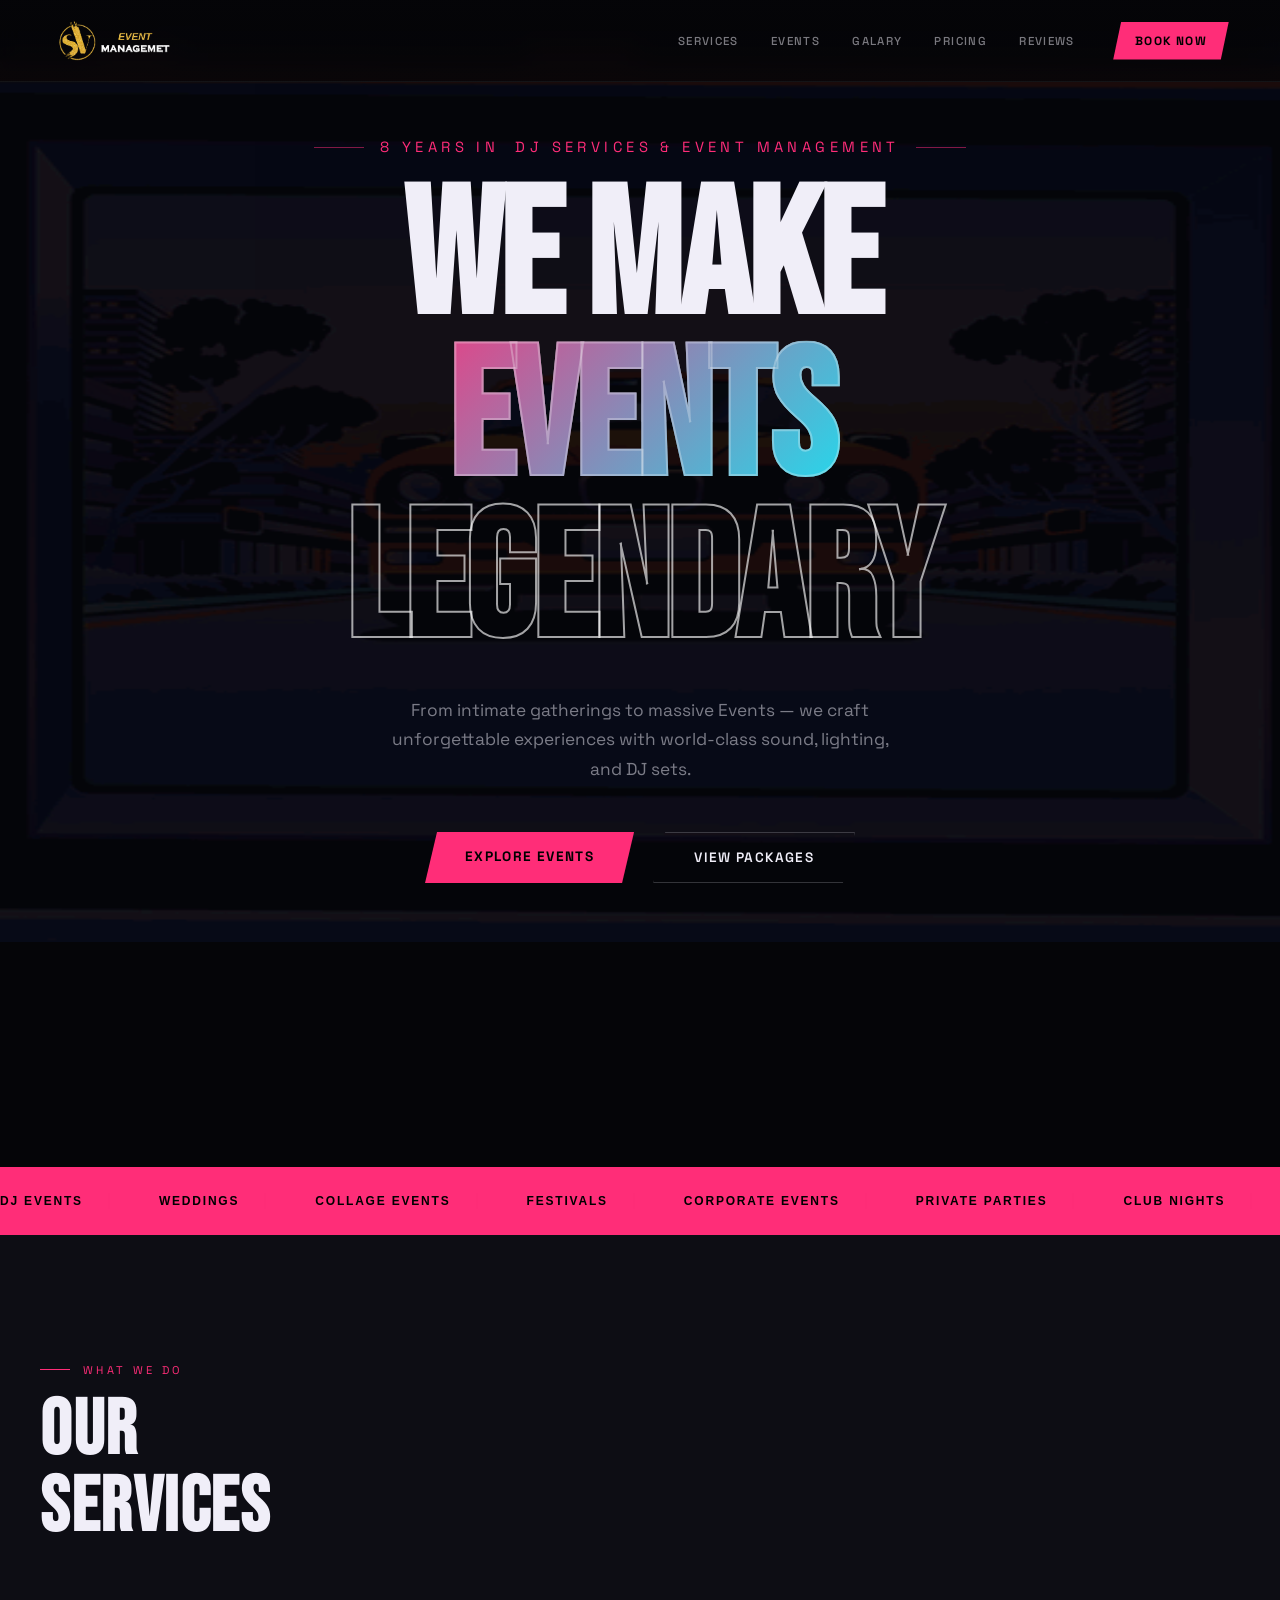
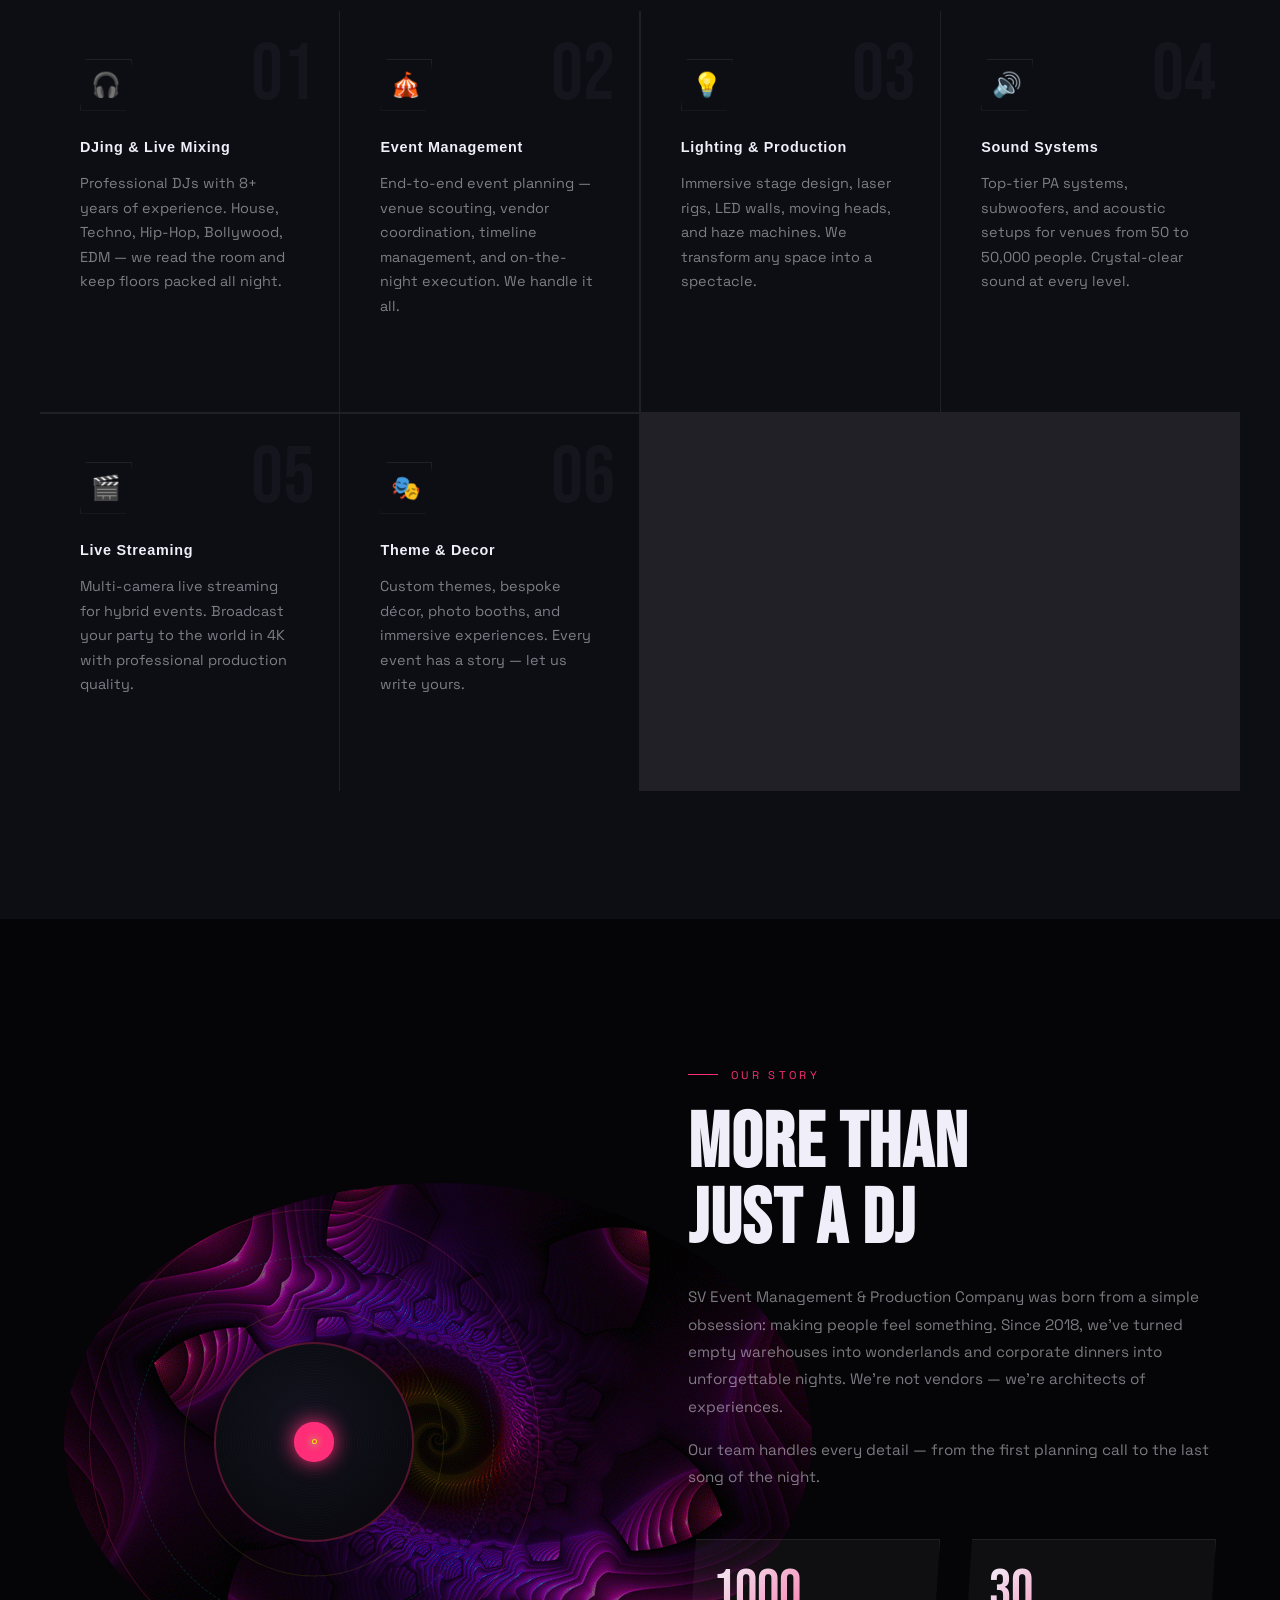
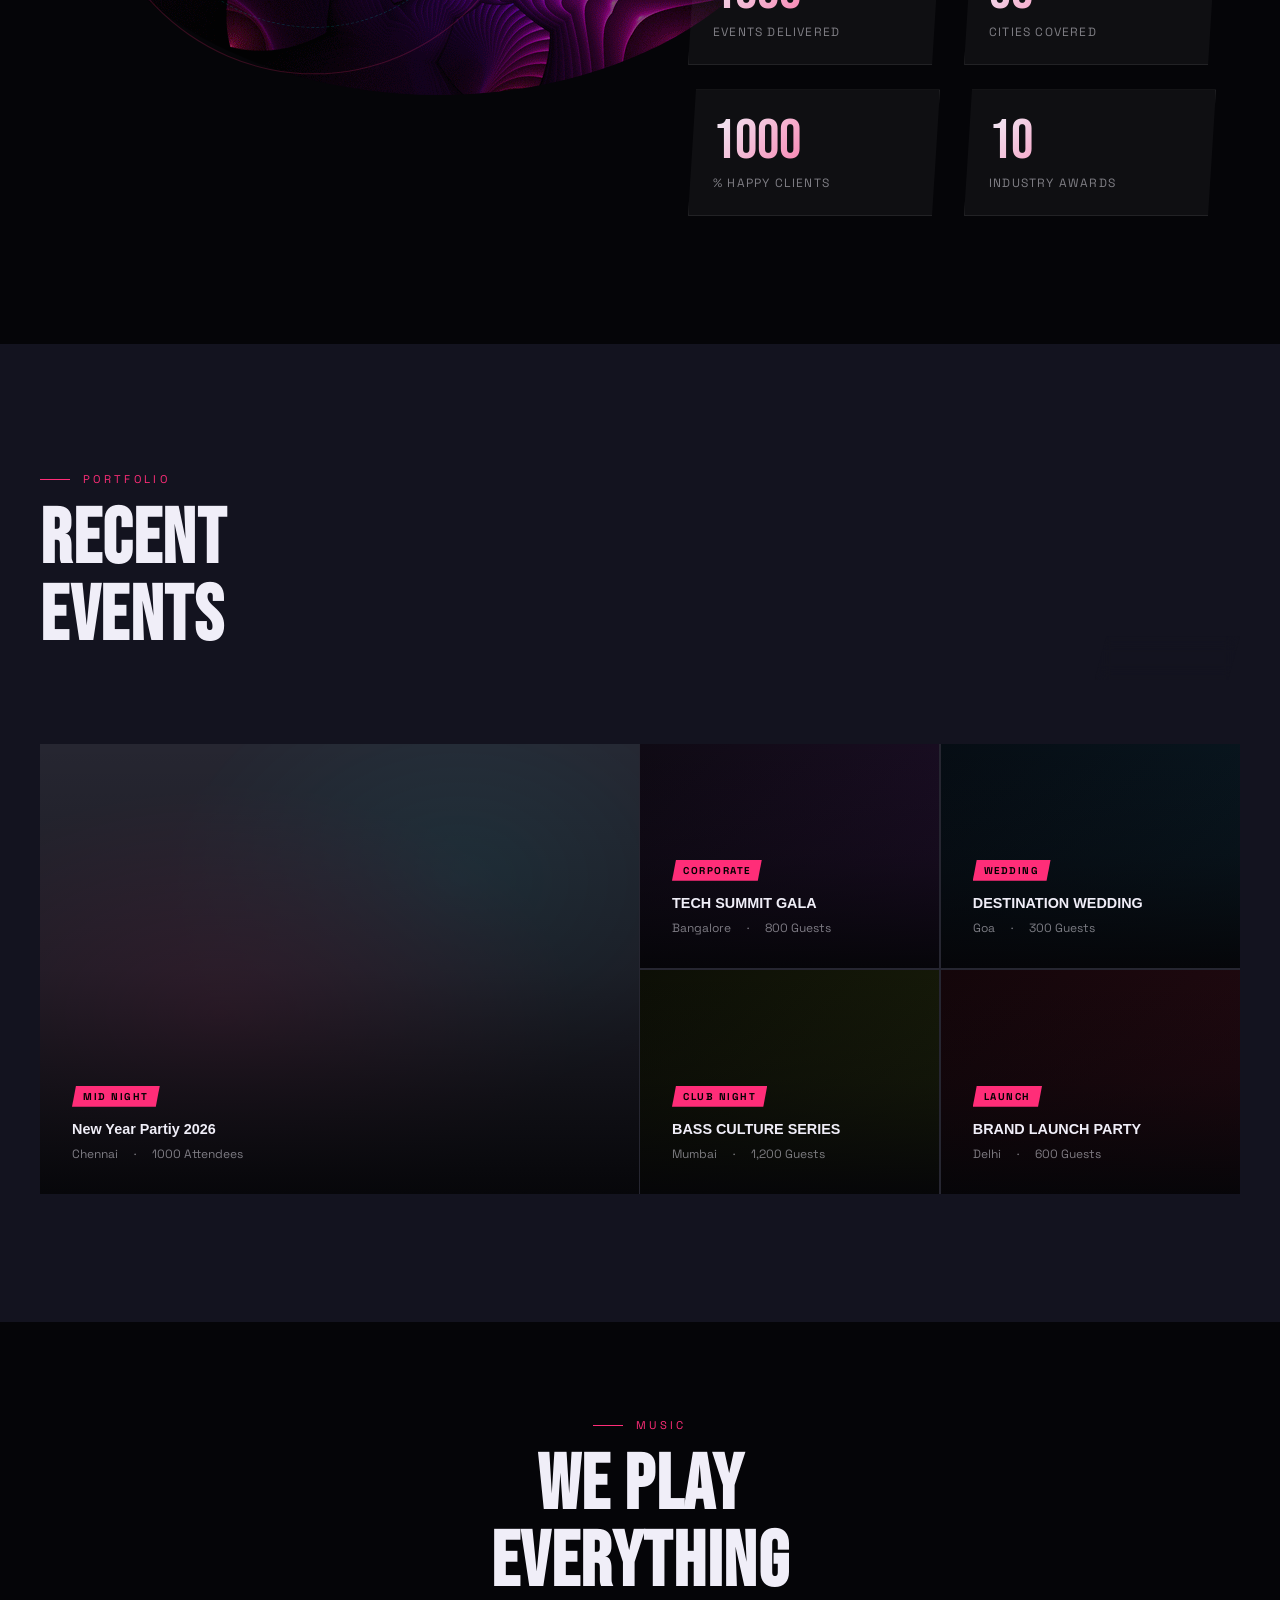
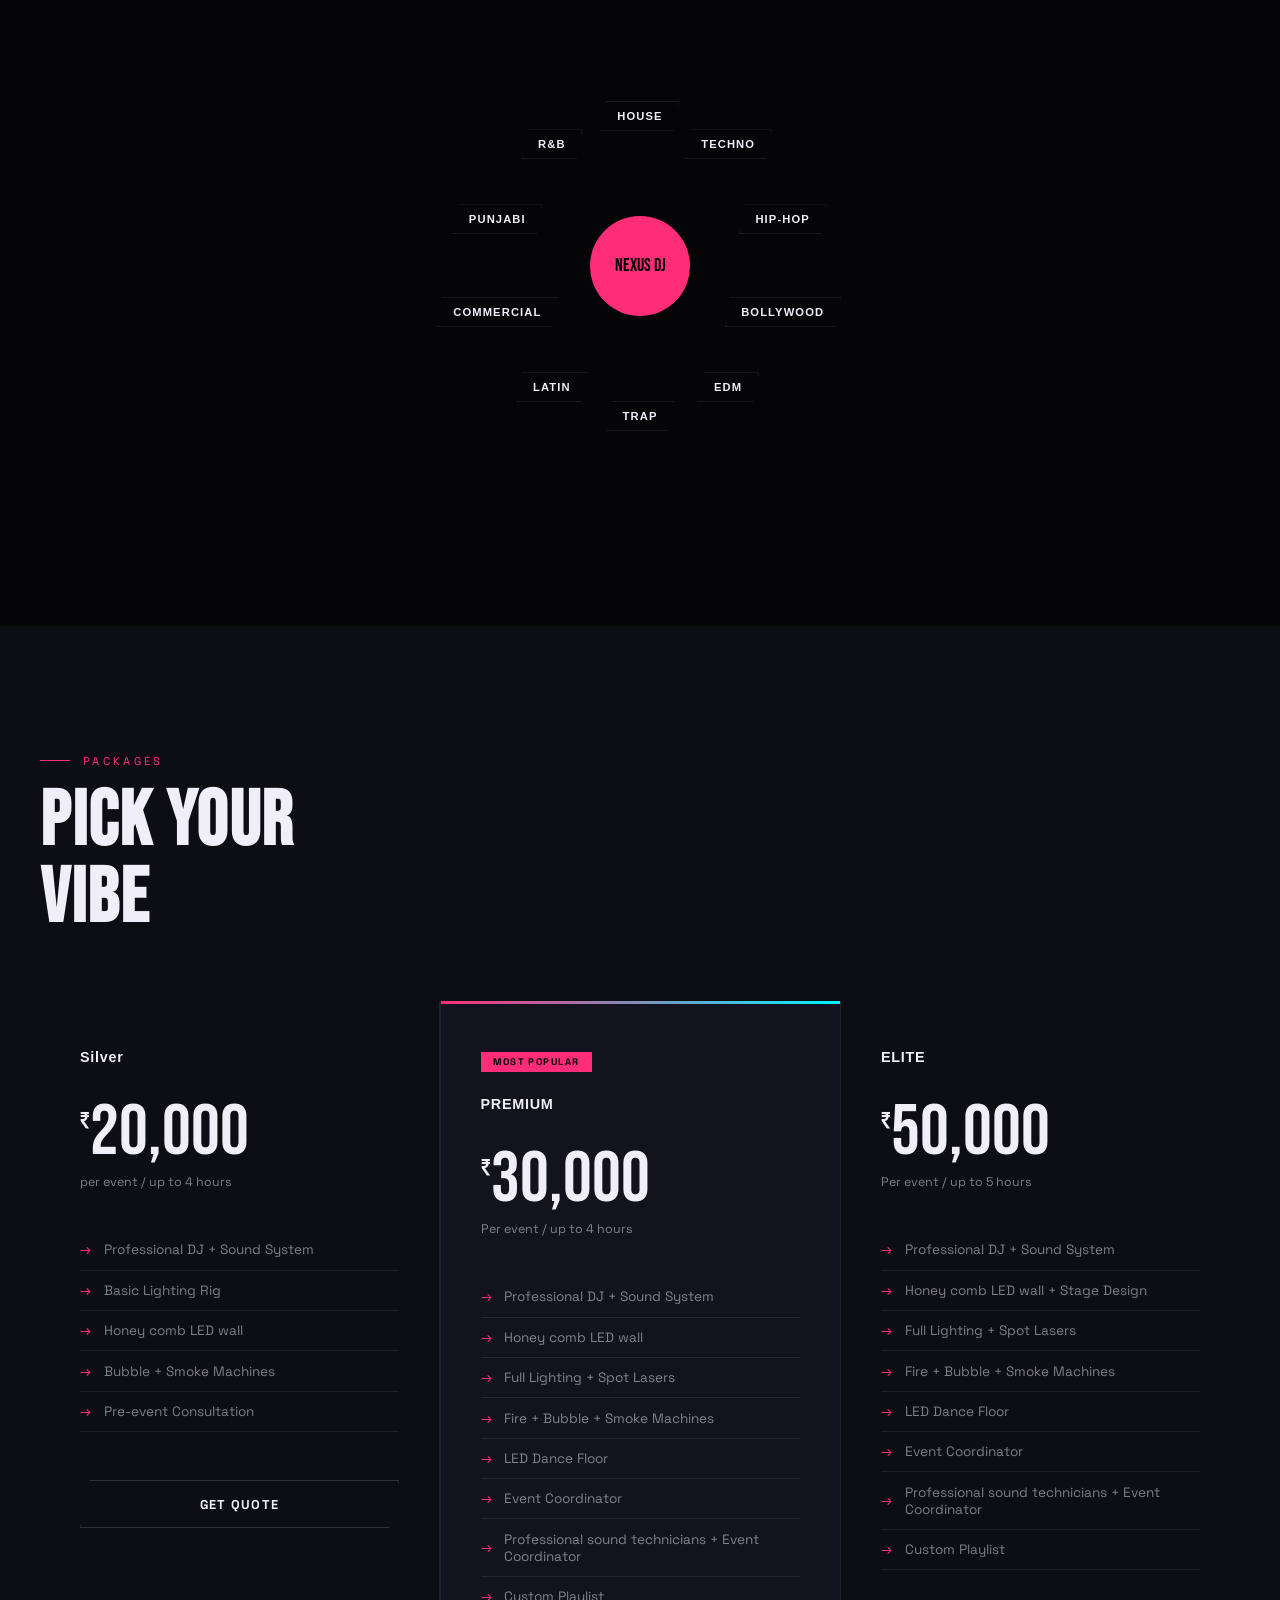
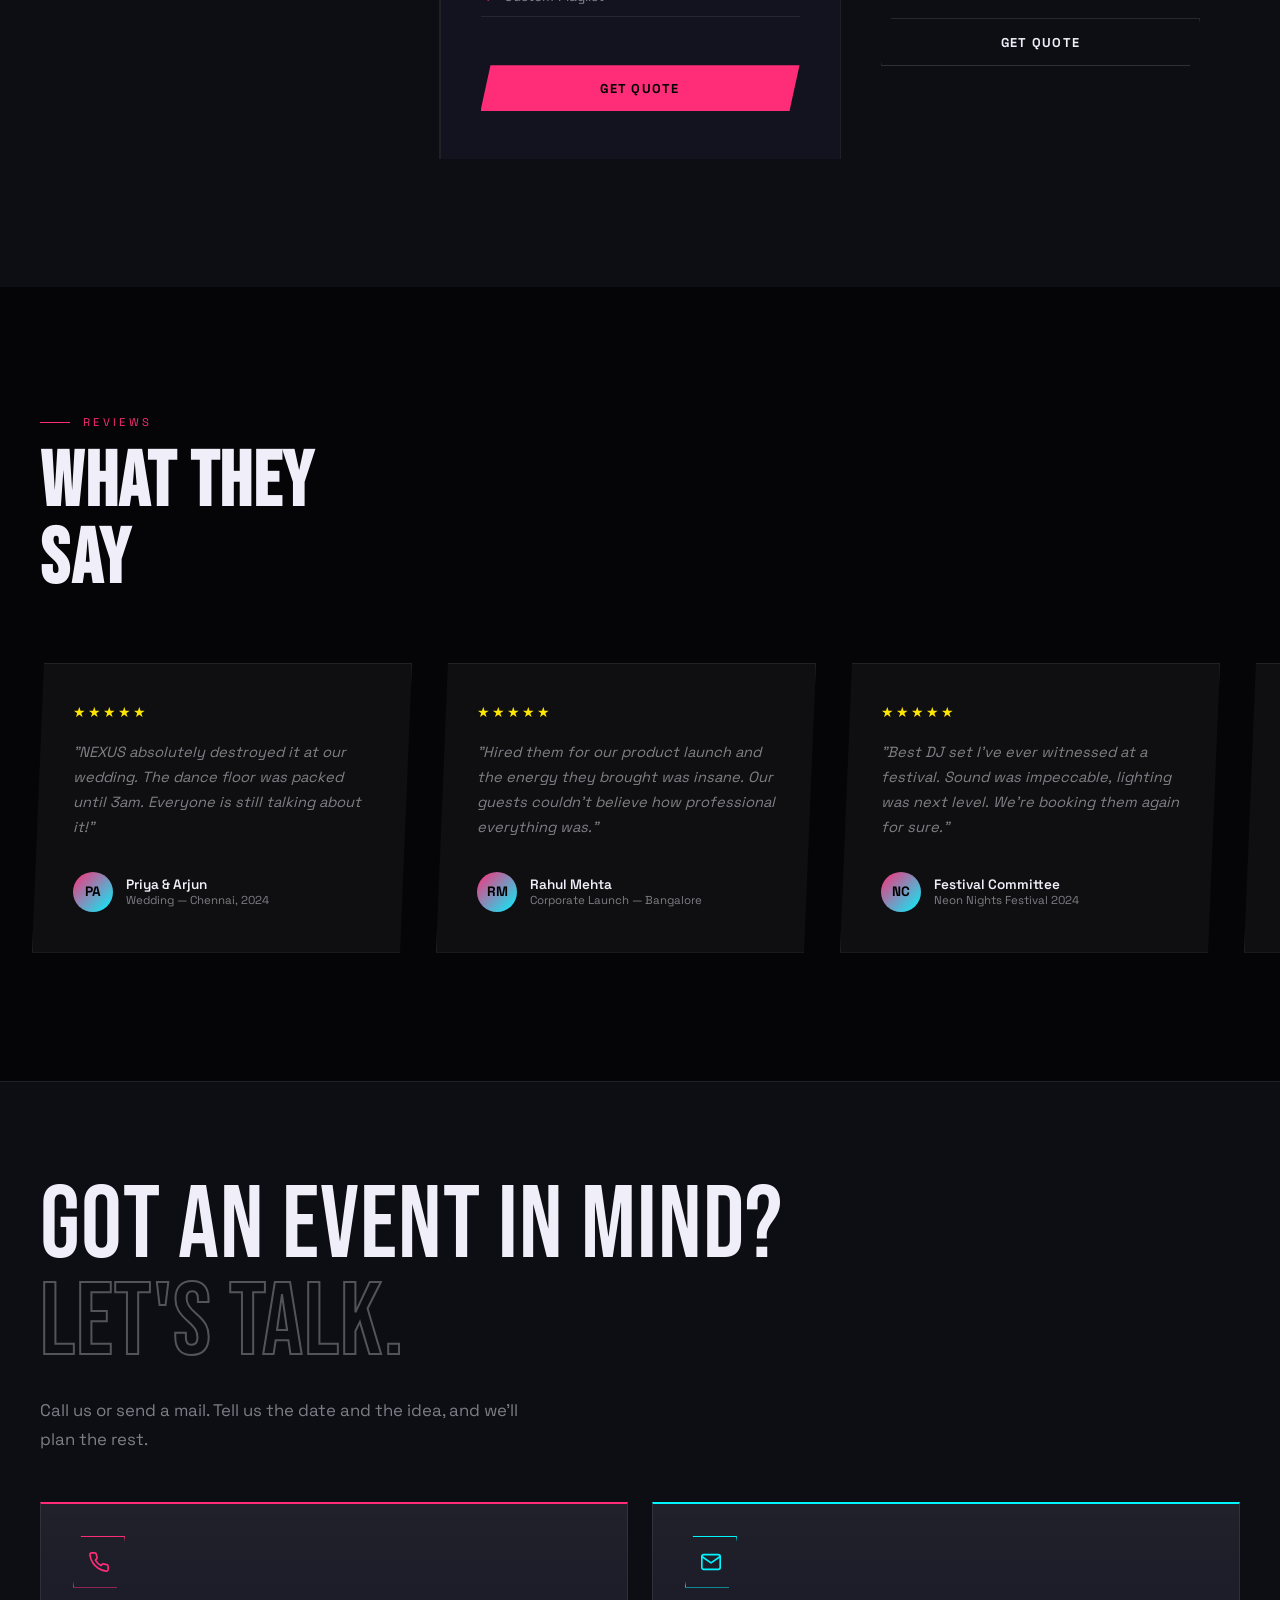
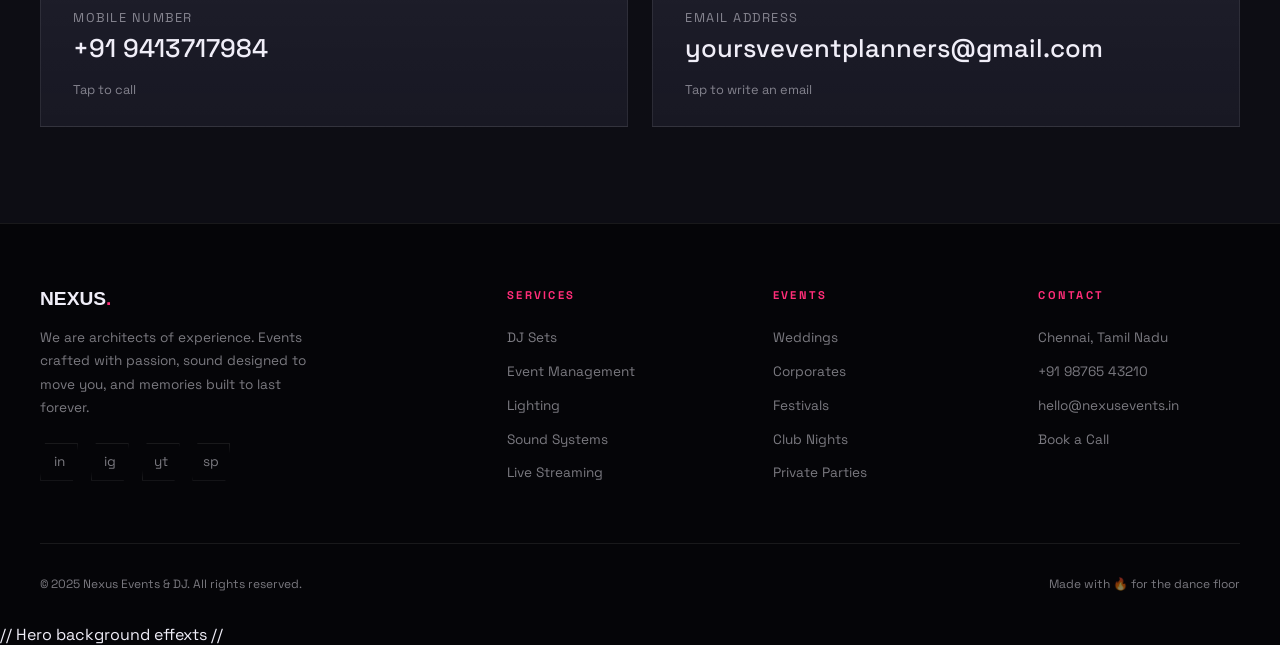
==== commit e66e7ccc: "first commet" ====
--- a/src/html/index.html
+++ b/src/html/index.html
@@ -5,8 +5,8 @@
 <meta name="viewport" content="width=device-width, initial-scale=1.0">
 <title>Event Management & Production Company</title>
 <link rel="icon" type="image/png" href="../Images/Logo_crop.png">
-<link rel="stylesheet" href="../html/nav_styl1.css">
-<link rel="stylesheet" href="../html/./Claudestyle.css">
+<link rel="stylesheet" href="./nav_styl1.css">
+<link rel="stylesheet" href="./Claudestyle.css">
 
 <link href="https://fonts.googleapis.com/css2?family=Bebas+Neue&family=Space+Grotesk:wght@300;400;500;600;700&family=Syncopate:wght@400;700&display=swap" rel="stylesheet">
 </head>
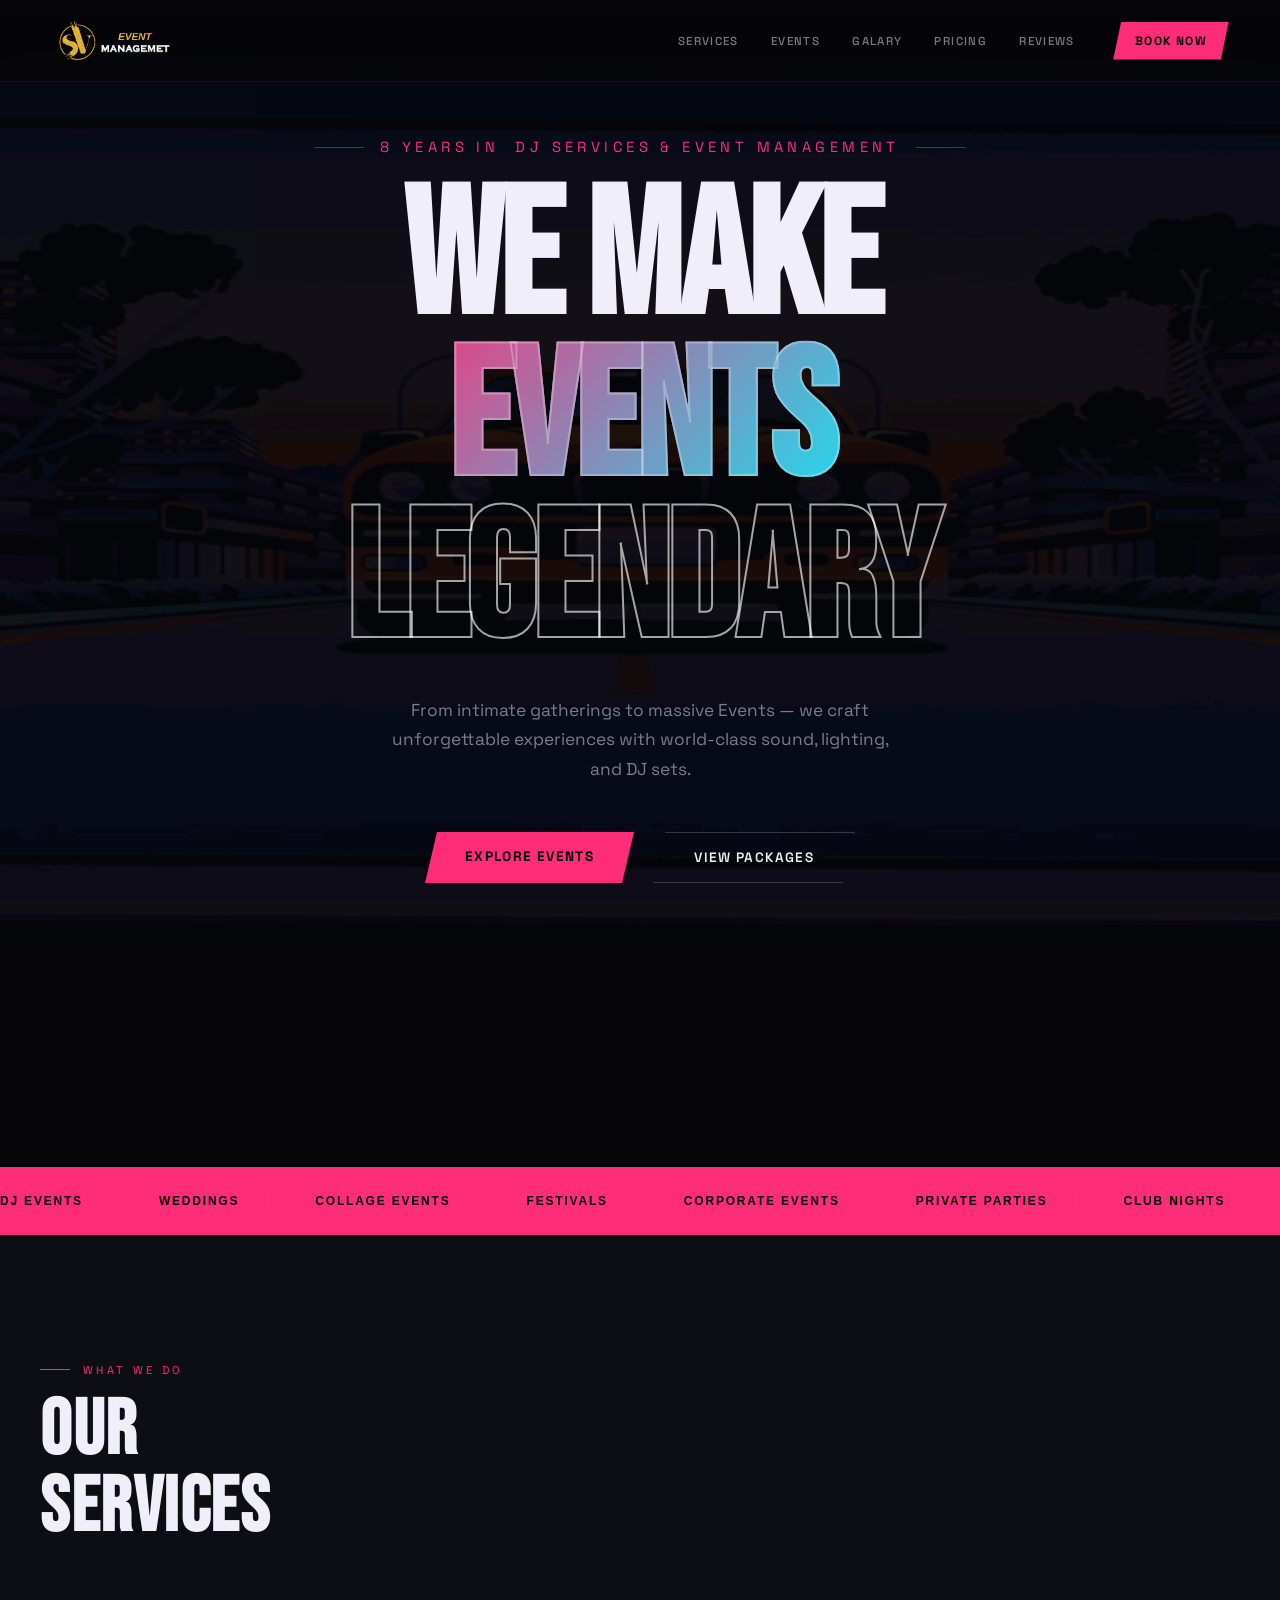
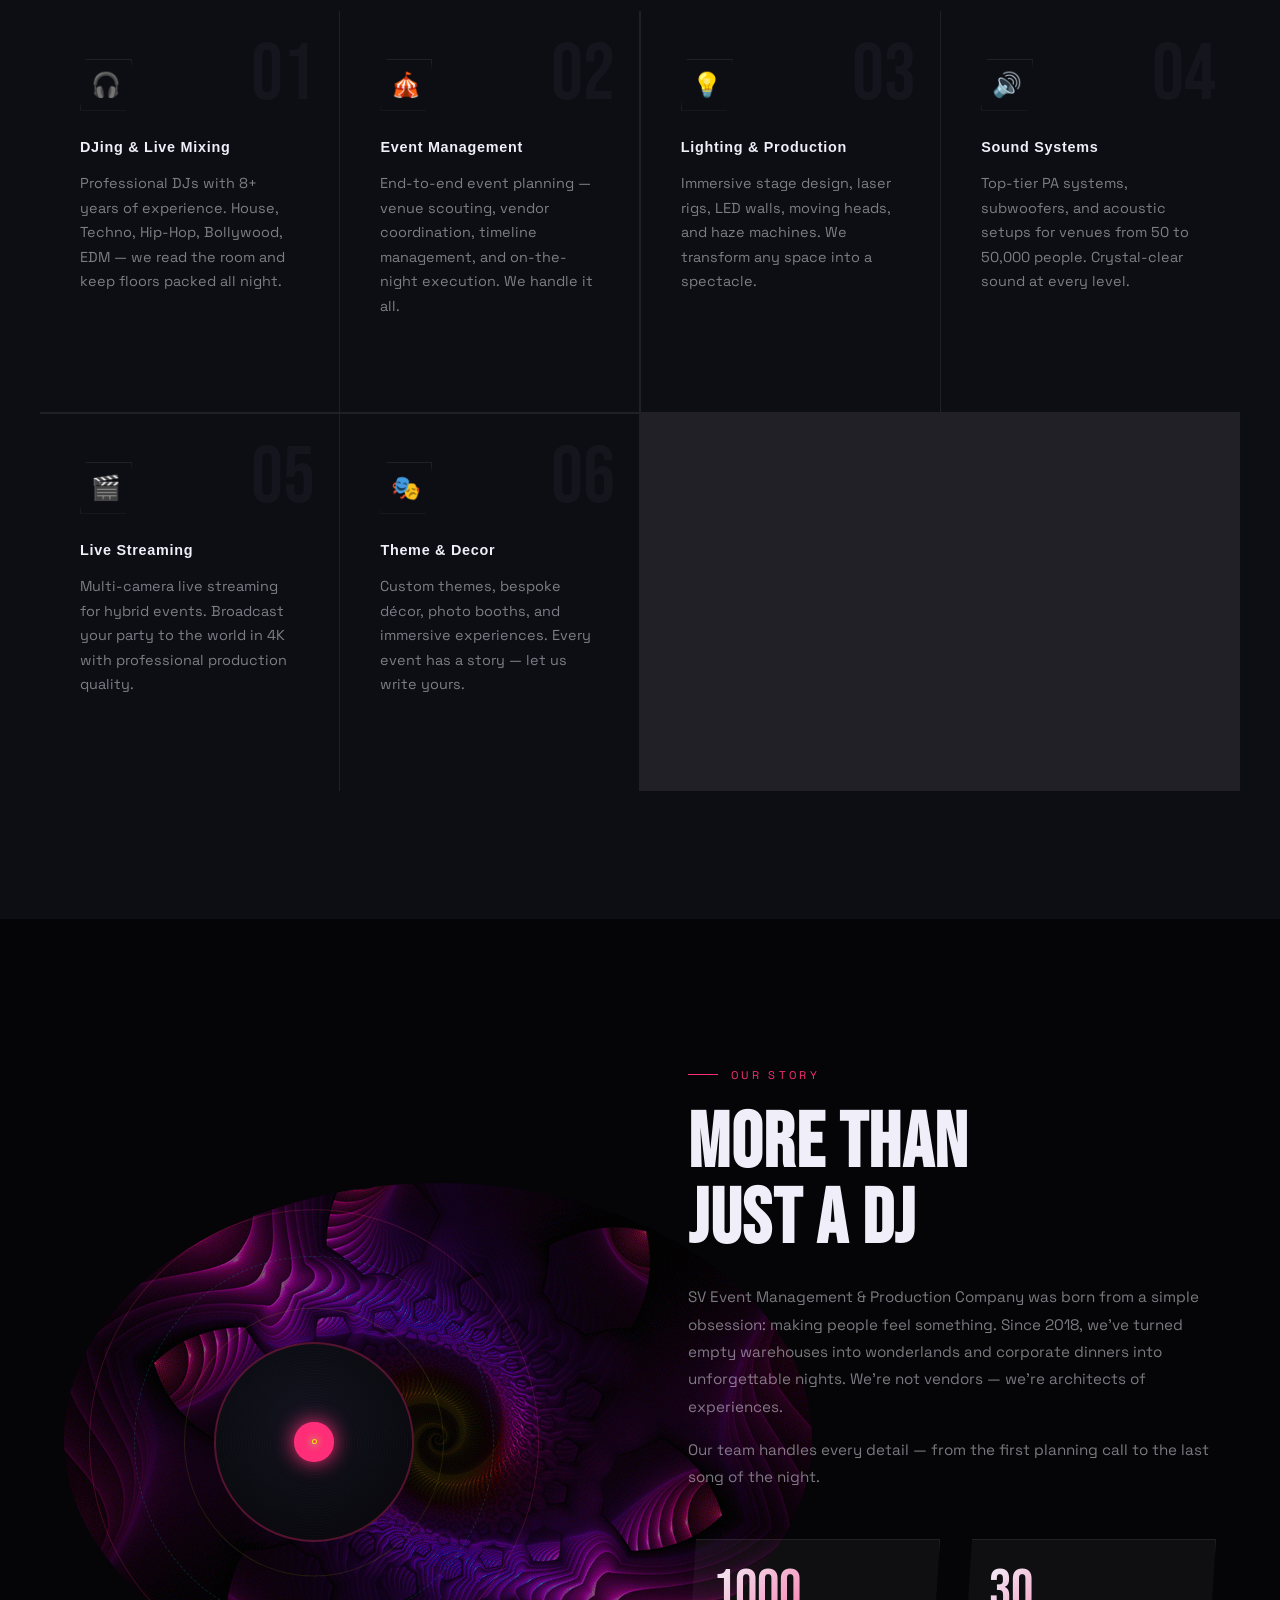
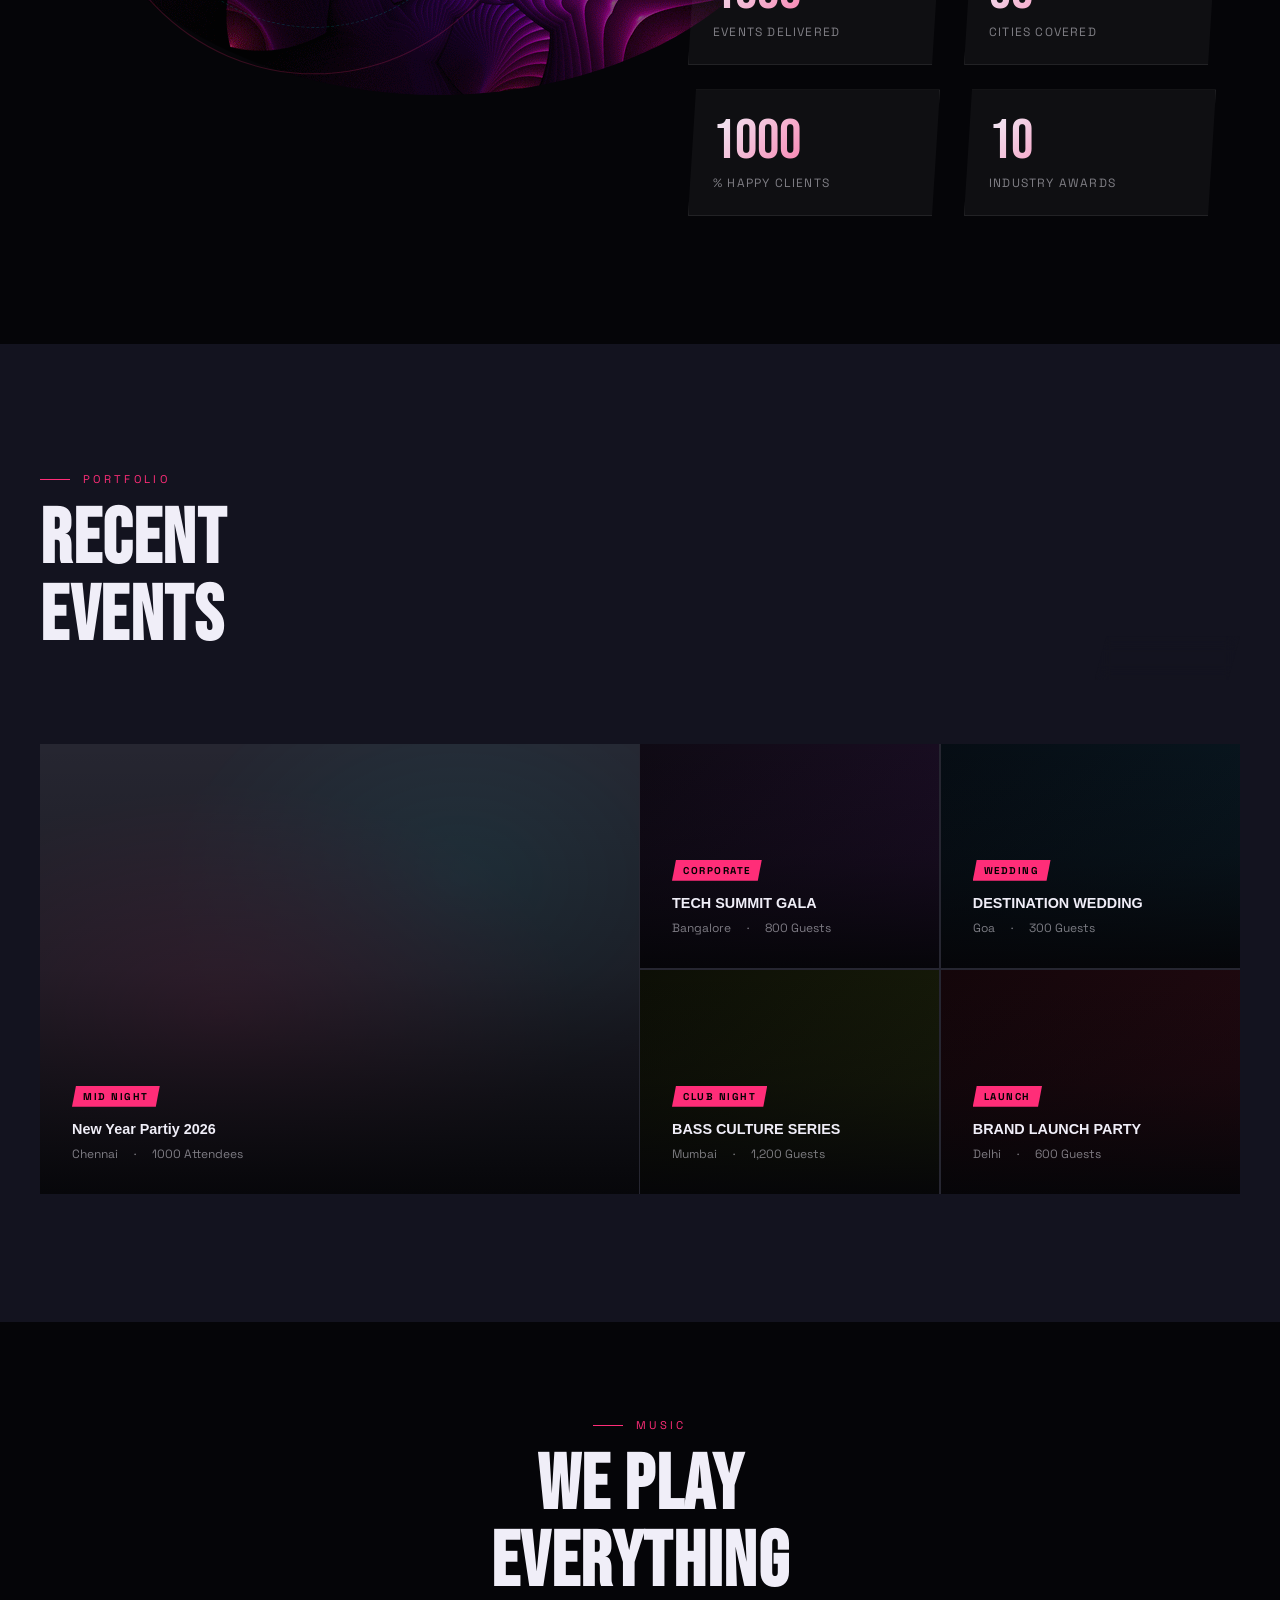
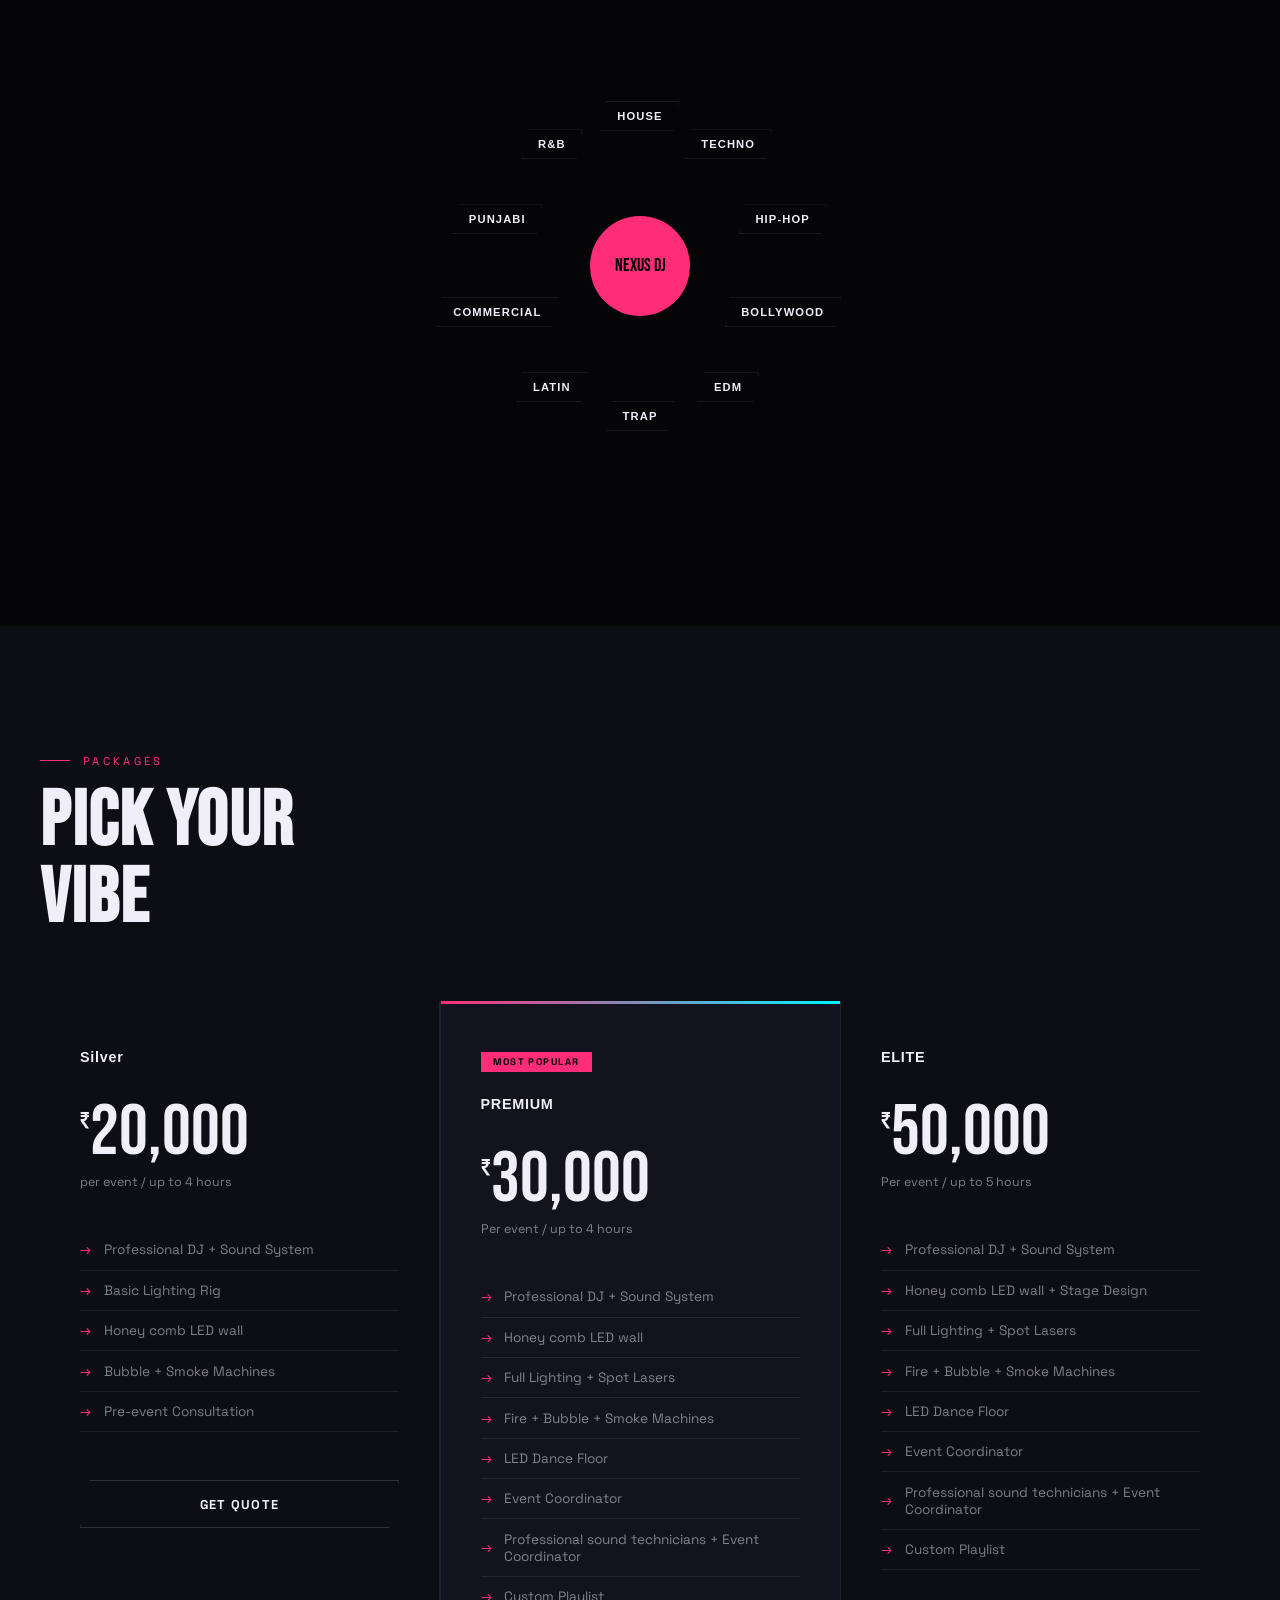
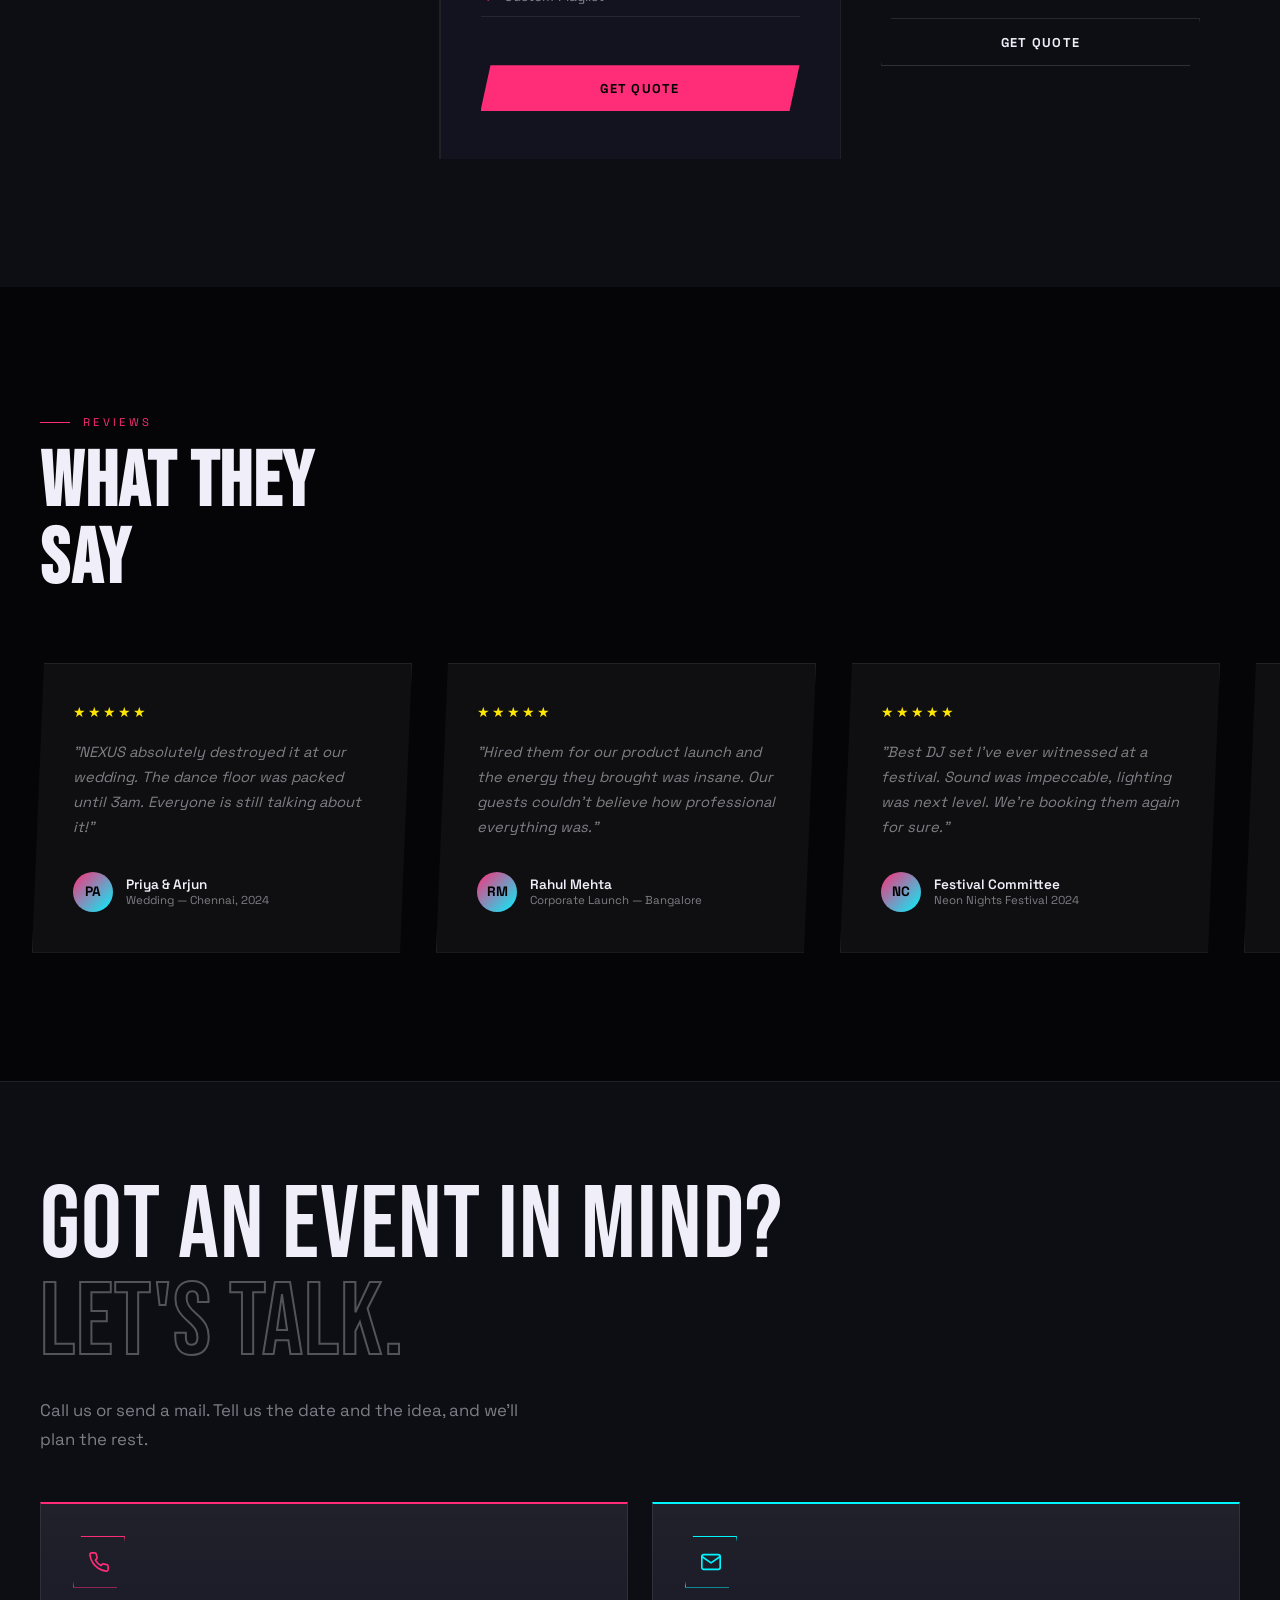
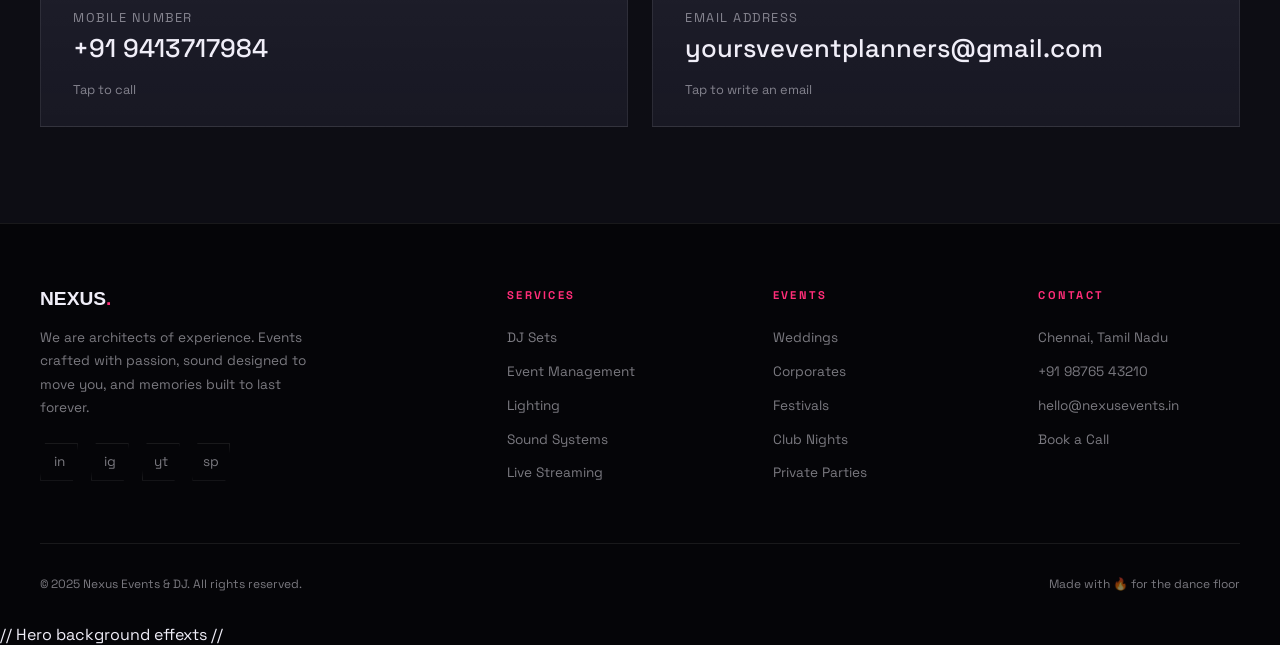
==== commit 078a0583: "socond" ====
--- a/src/html/index.html
+++ b/src/html/index.html
@@ -4,7 +4,7 @@
 <meta charset="UTF-8">
 <meta name="viewport" content="width=device-width, initial-scale=1.0">
 <title>Event Management & Production Company</title>
-<link rel="icon" type="image/png" href="../Images/Logo_crop.png">
+<link rel="icon" type="image/png" href="./images/Logo_crop.png">
 <link rel="stylesheet" href="./nav_styl1.css">
 <link rel="stylesheet" href="./Claudestyle.css">
 
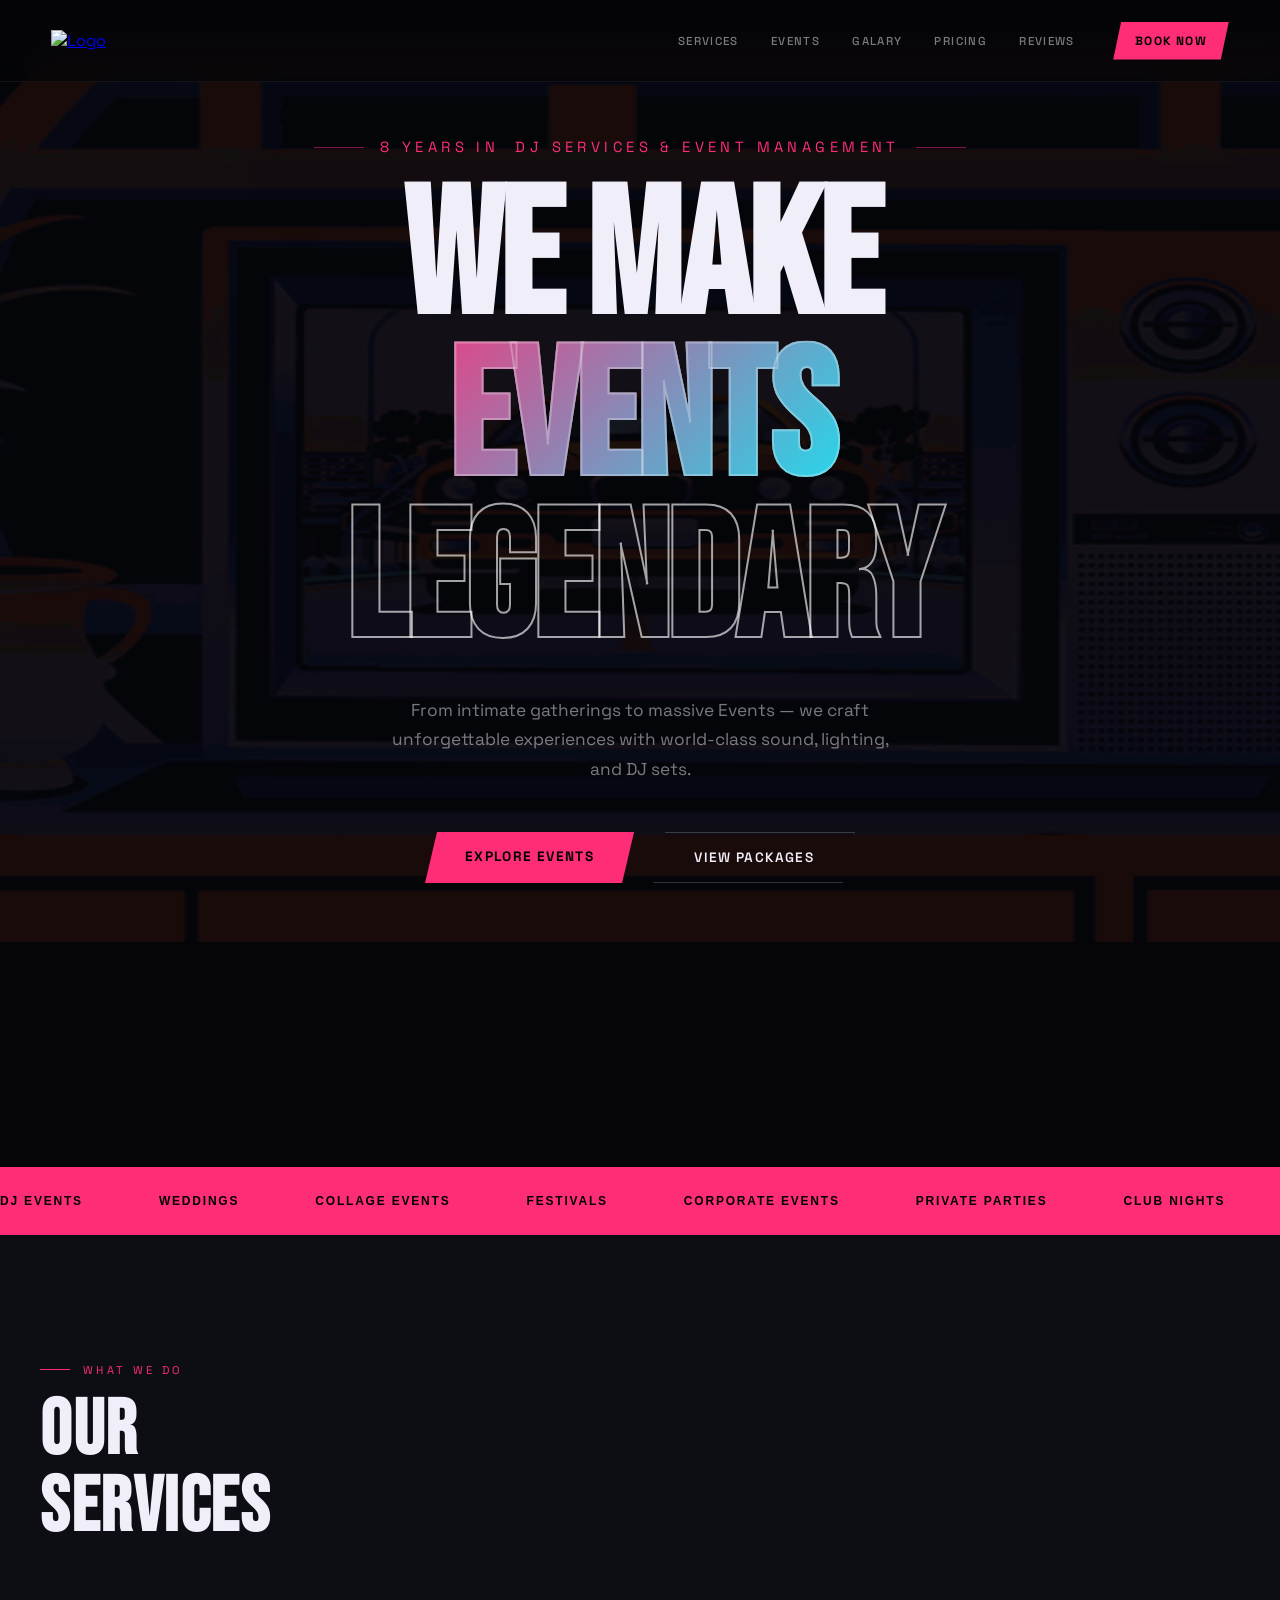
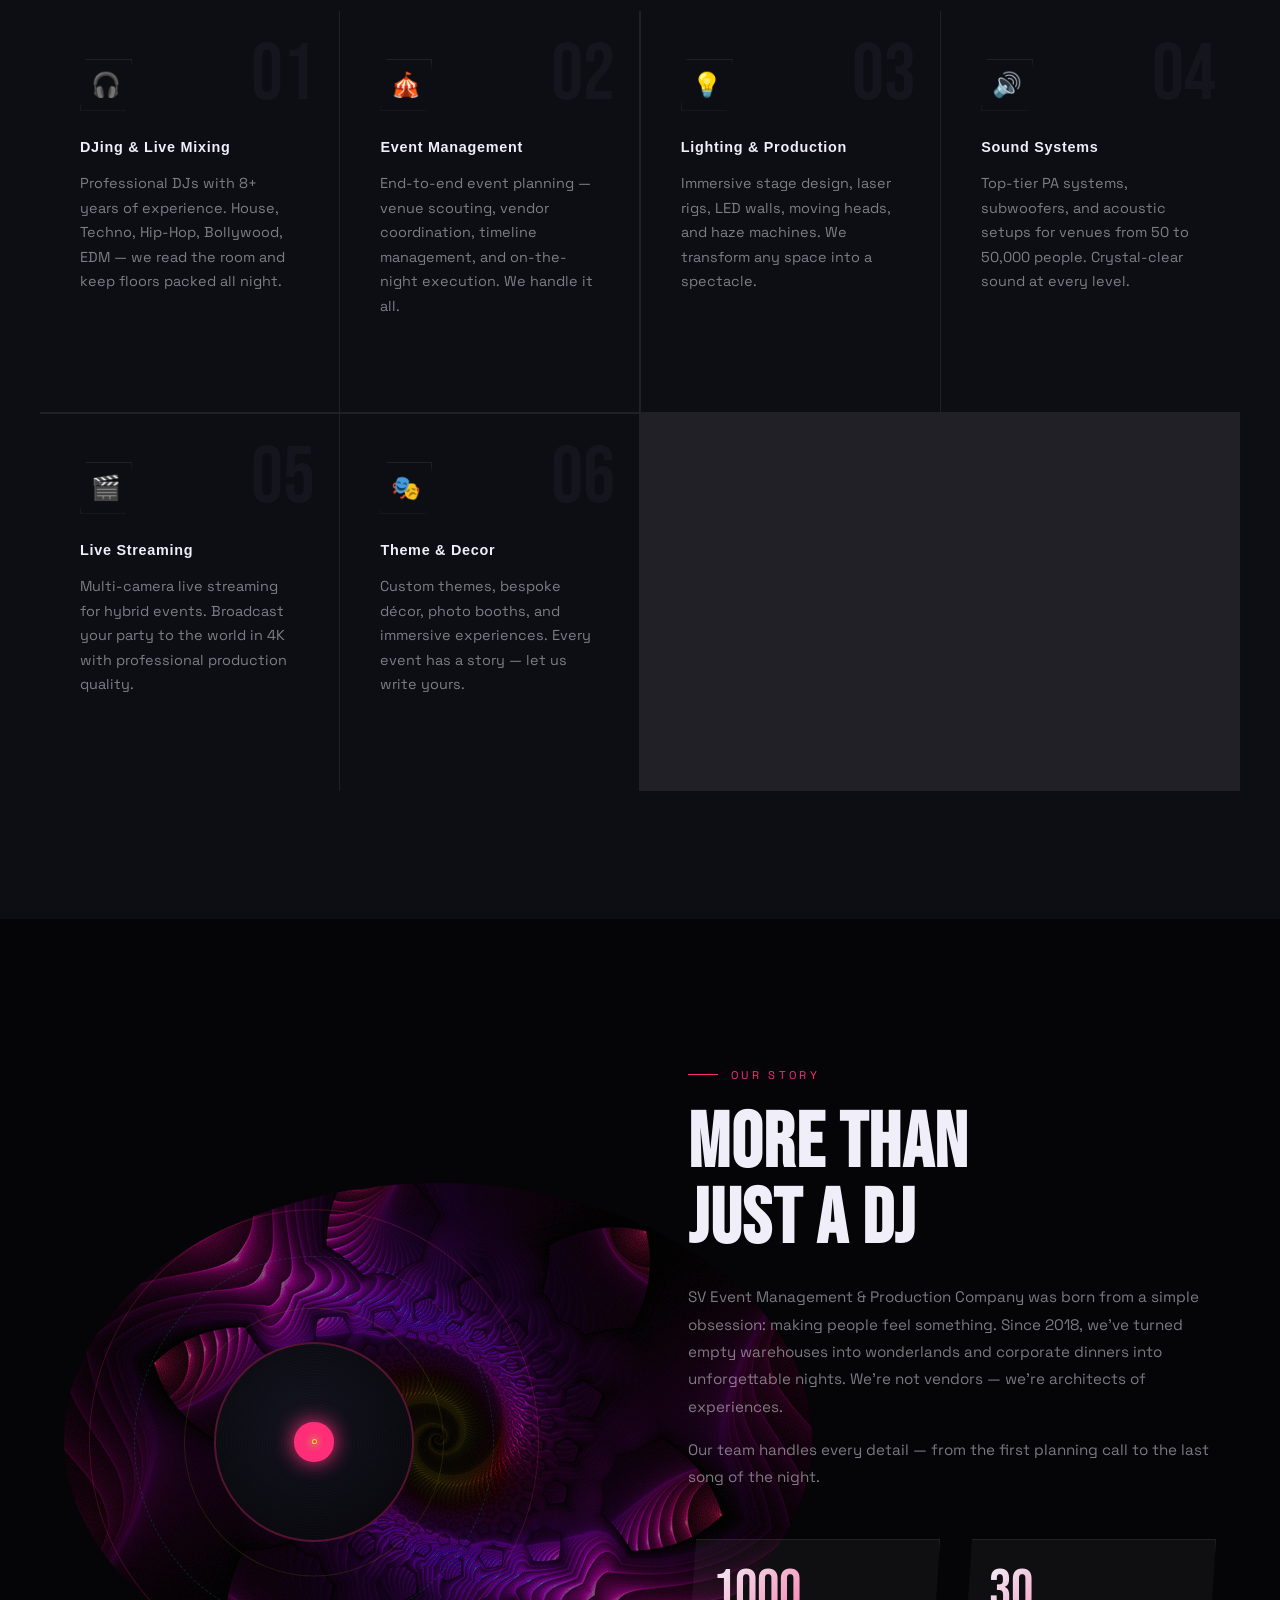
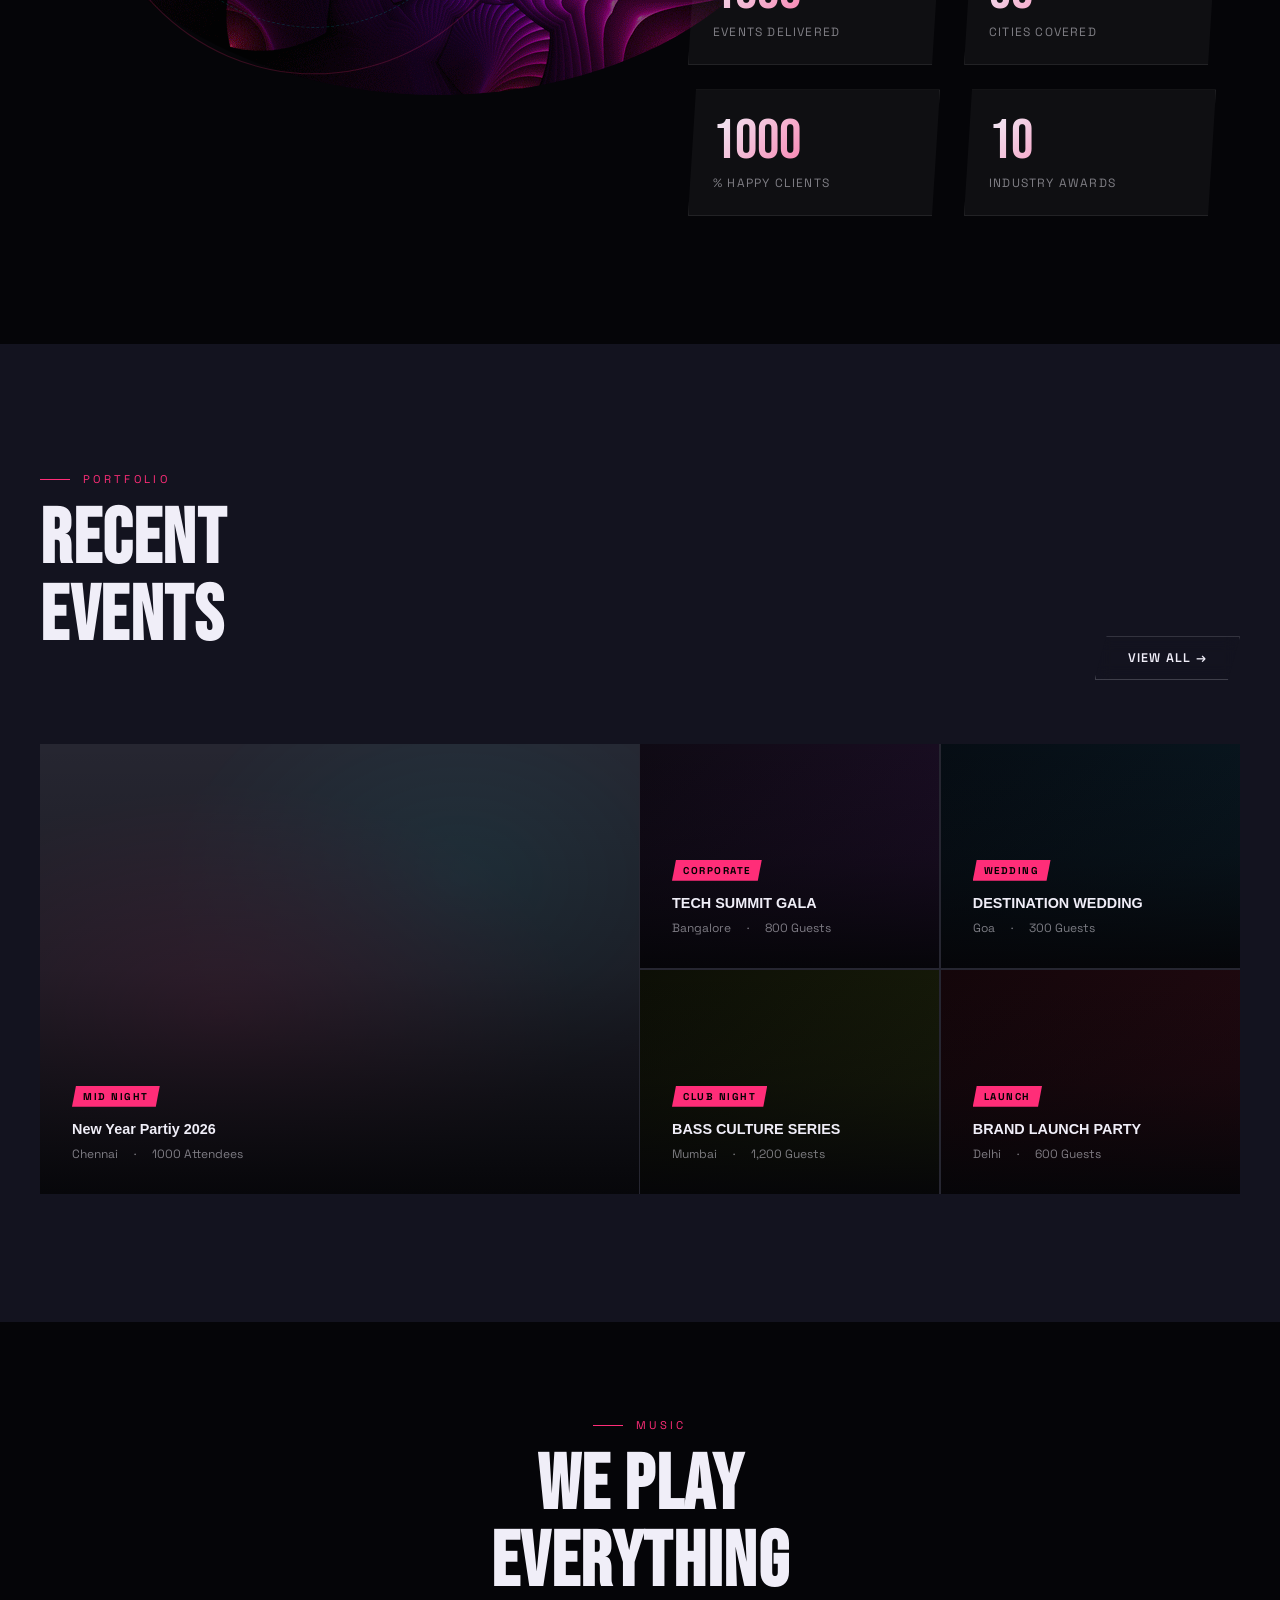
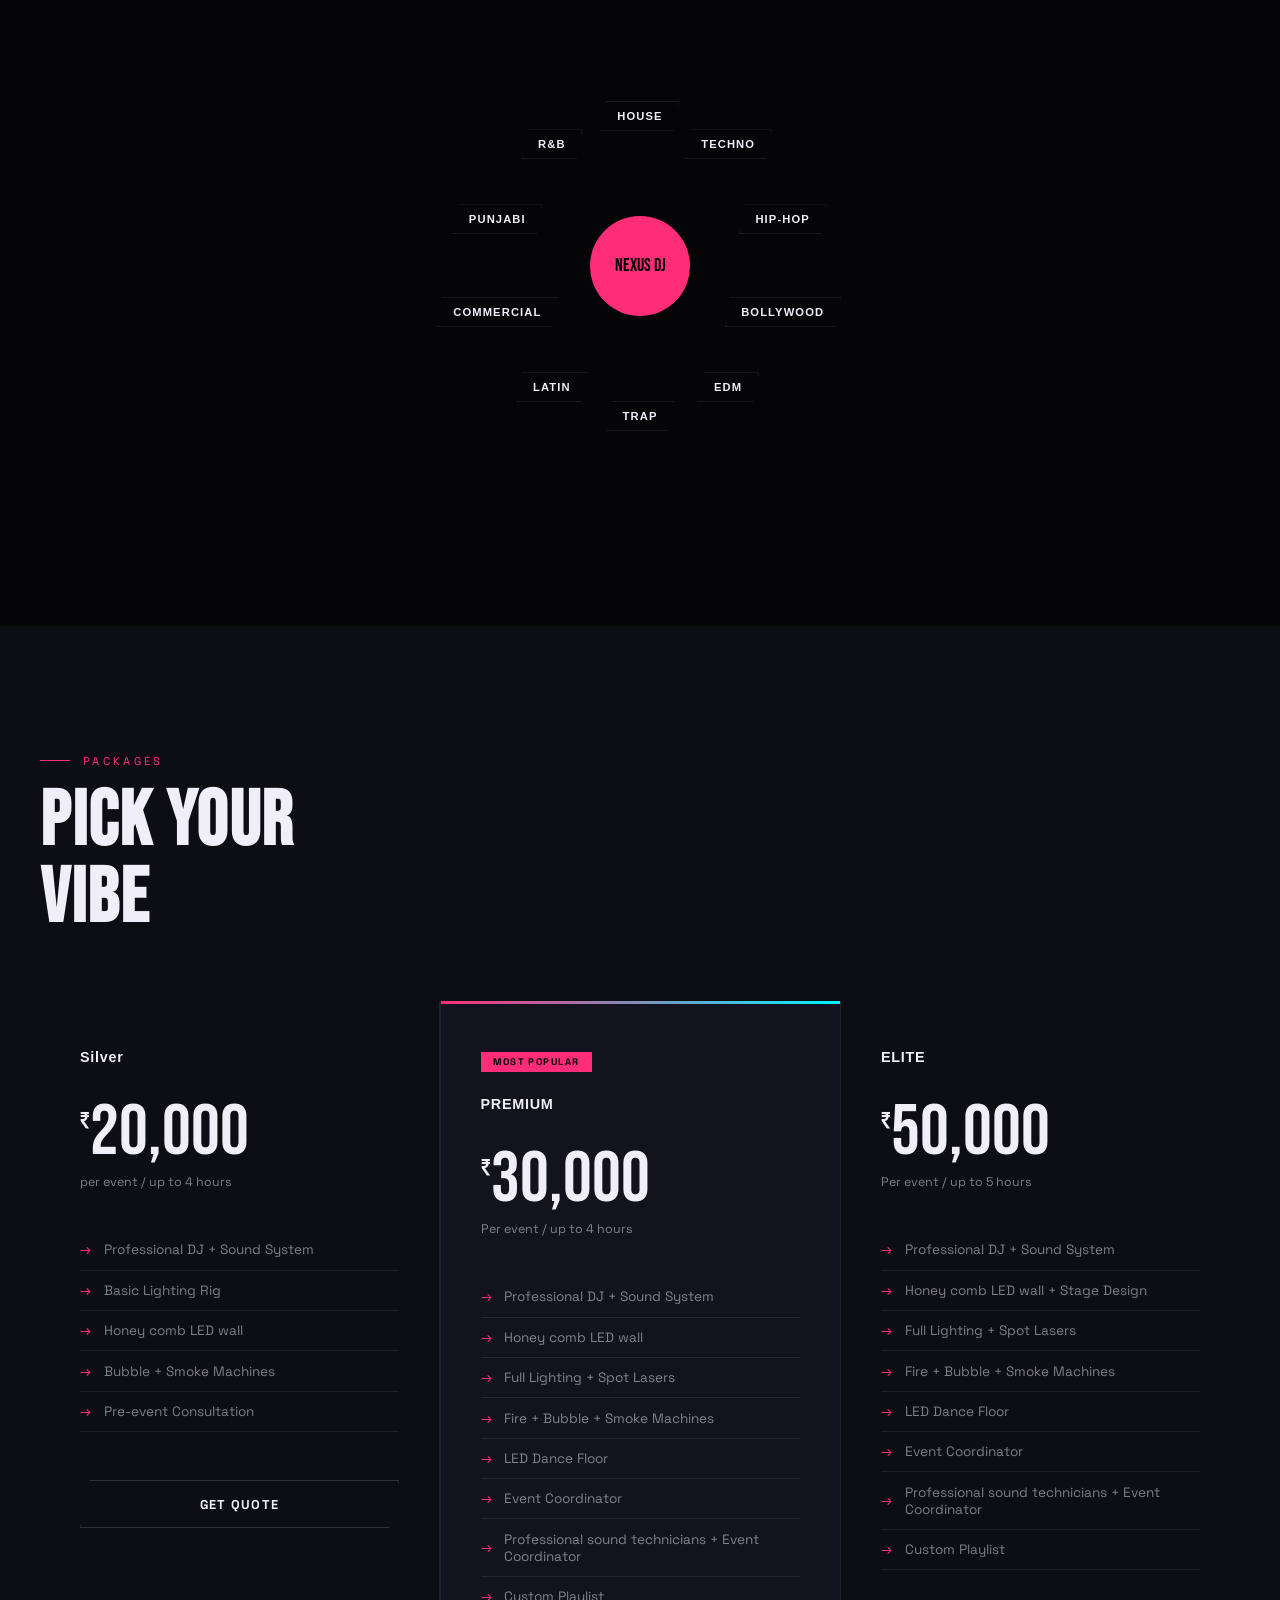
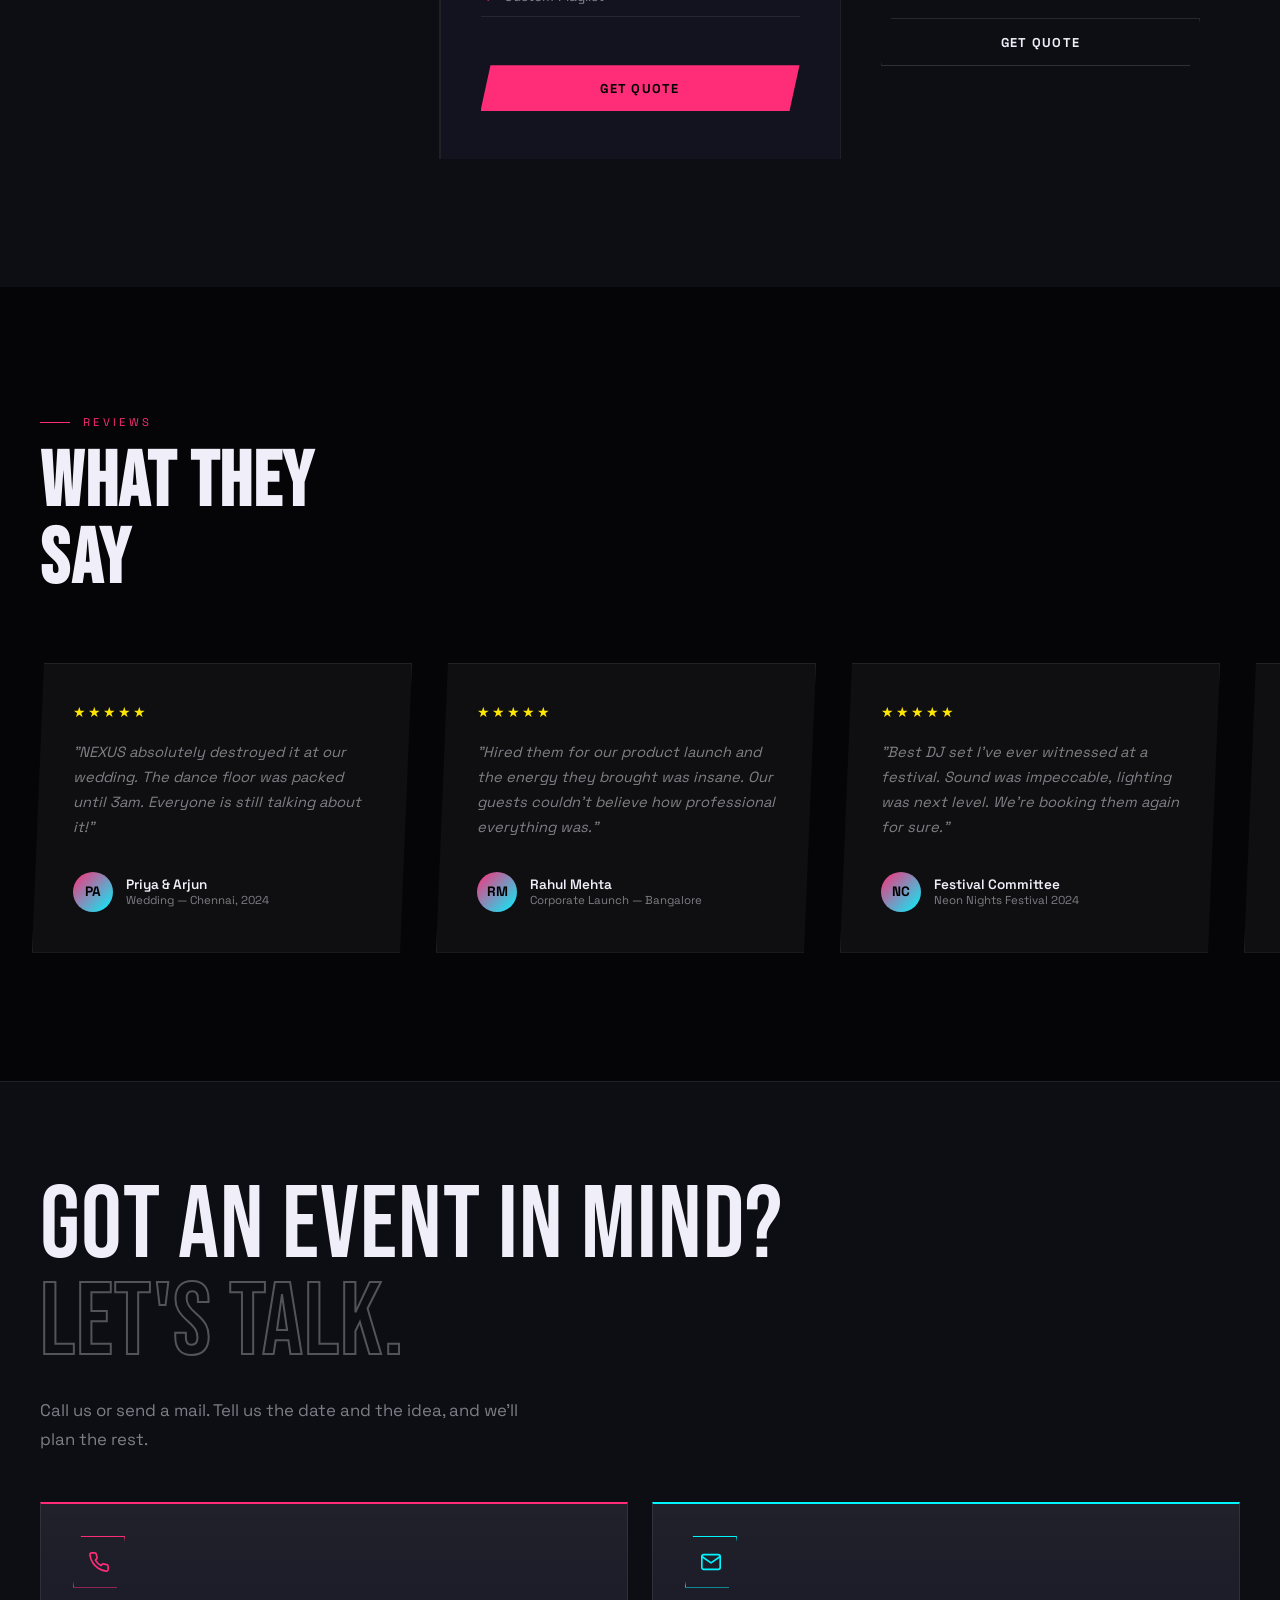
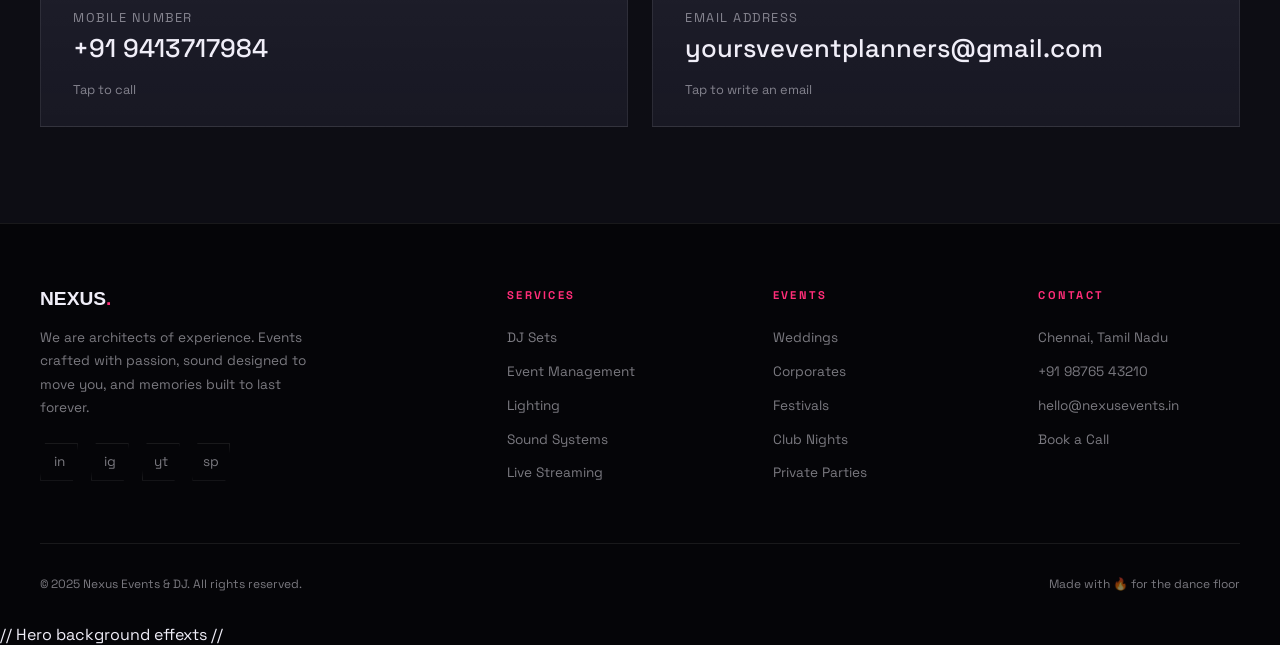
==== commit 40ad2d5b: "3" ====
--- a/src/html/index.html
+++ b/src/html/index.html
@@ -17,7 +17,7 @@
 <nav class="navbar">
     <div class="nav-logo">
         <a href="./index.html">
-            <img src="../Images/Logo.png" alt="Logo">
+            <img src="./images/Logo.png" alt="Logo">
         </a>
     </div>
 
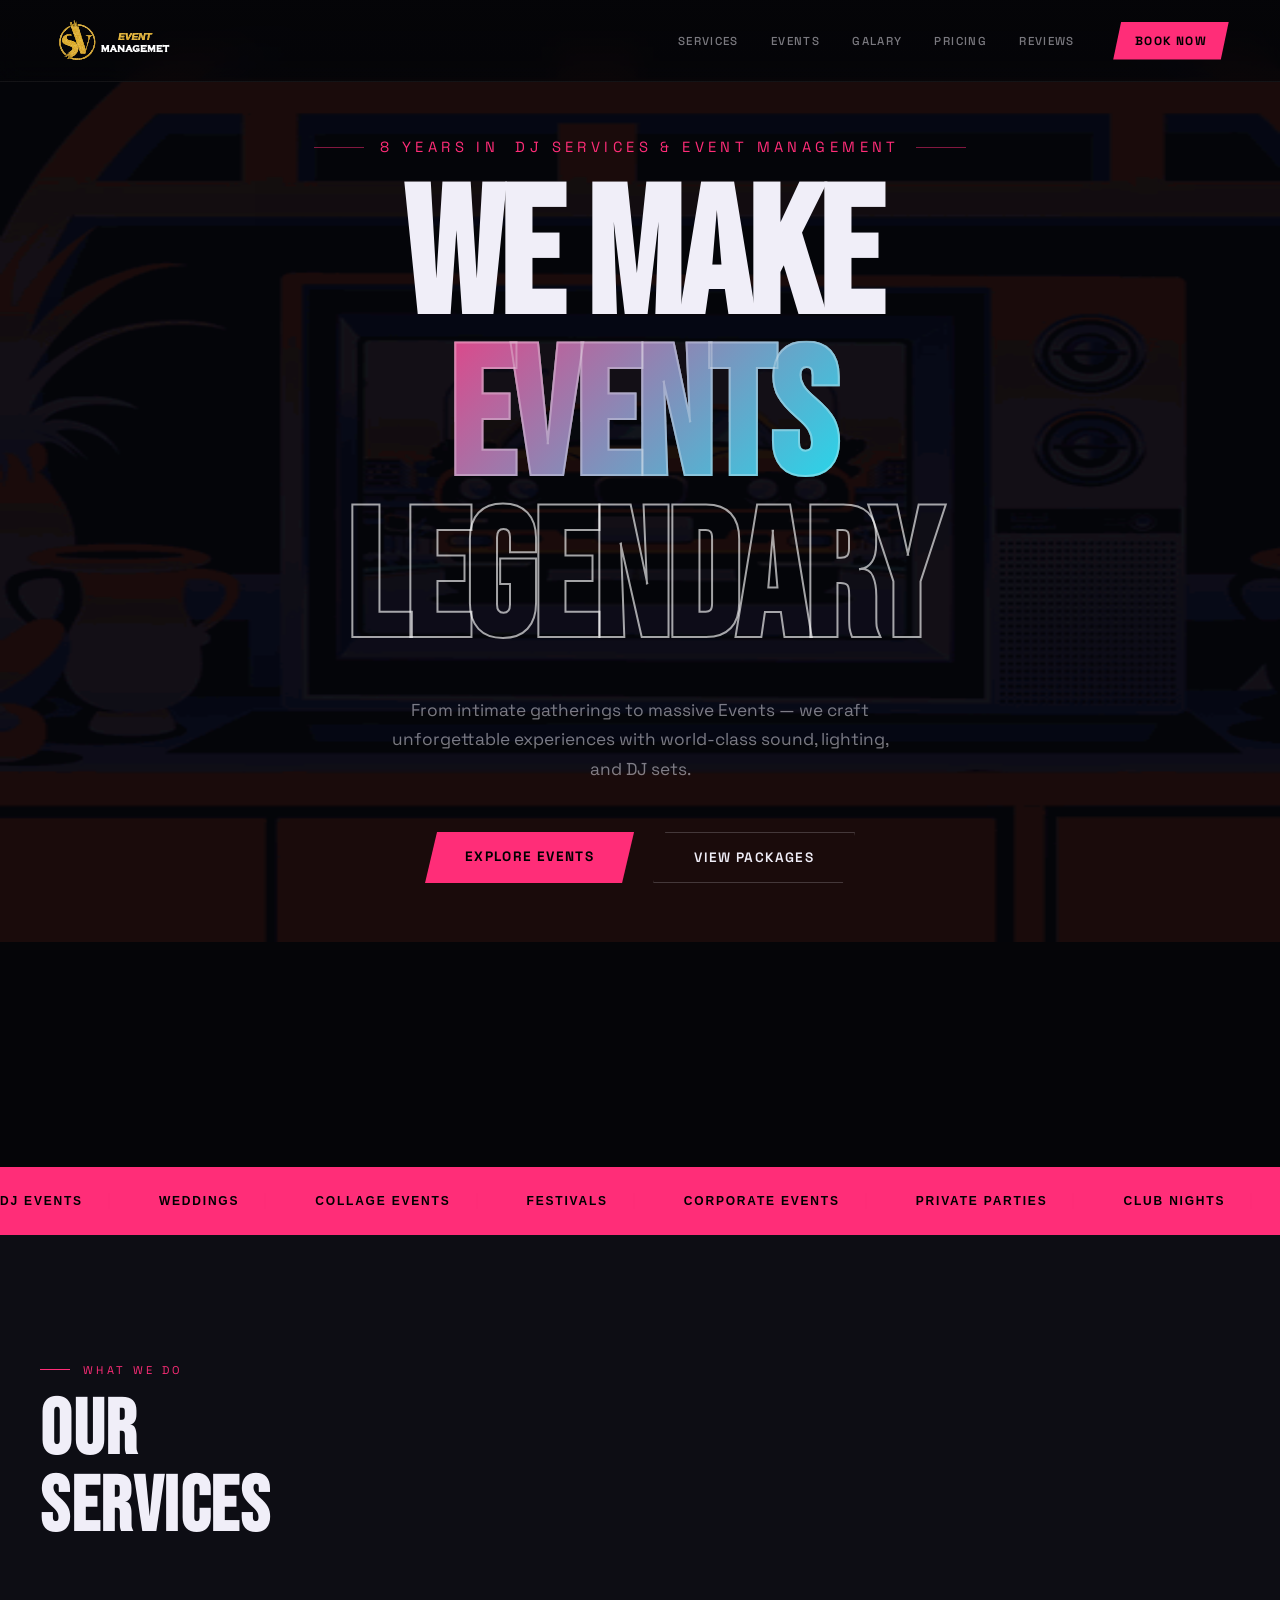
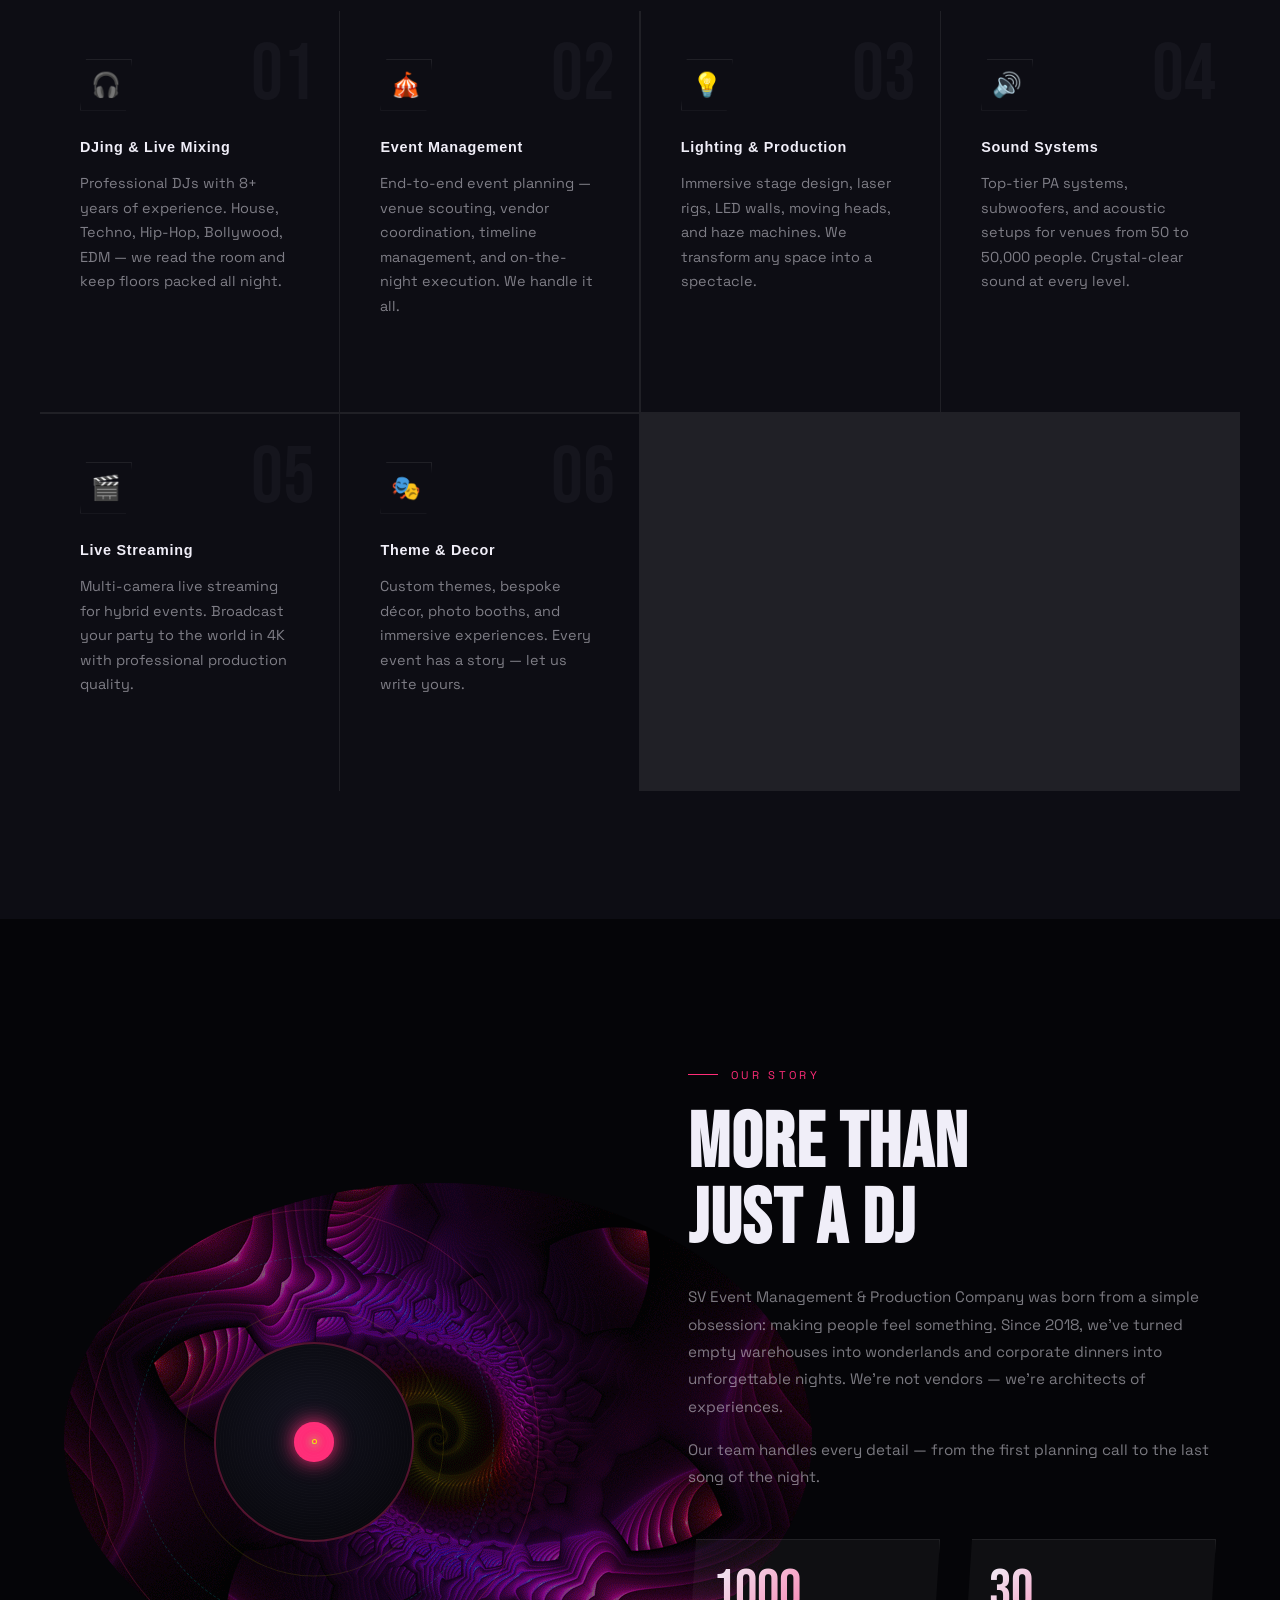
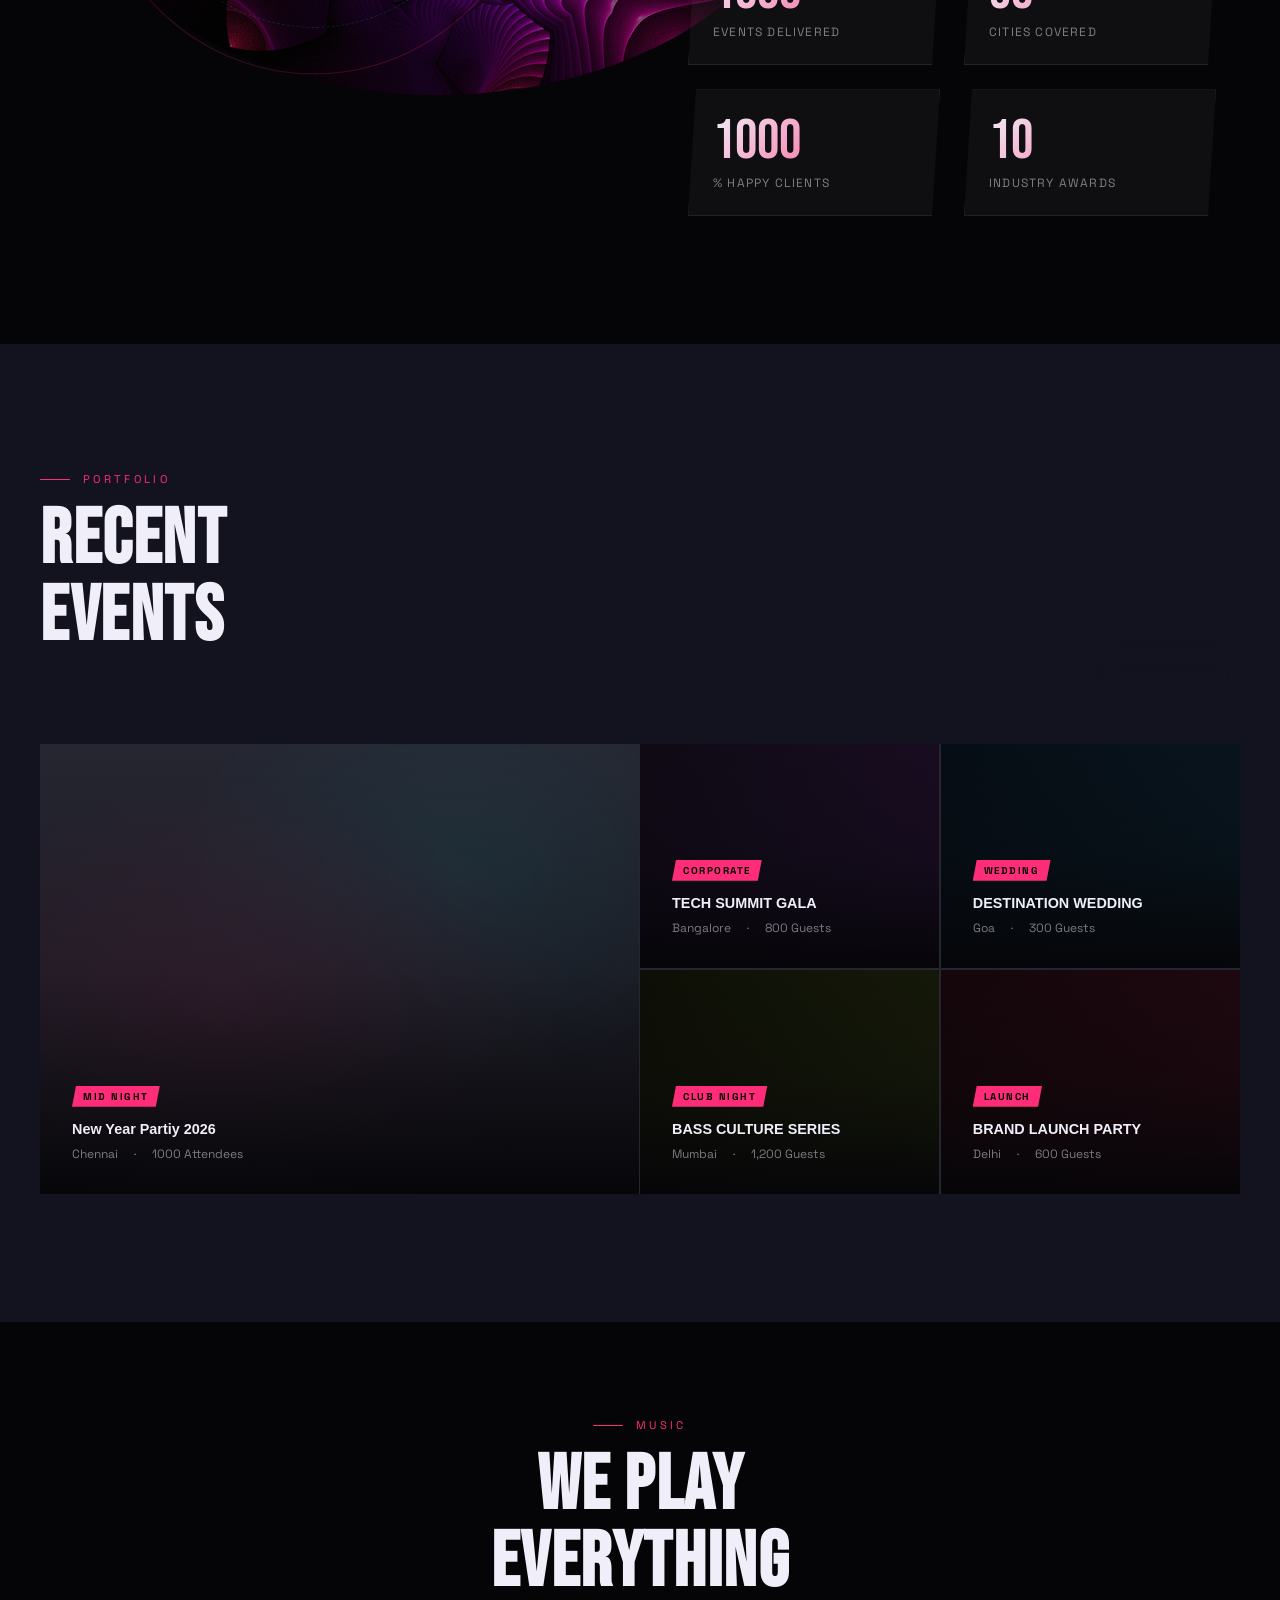
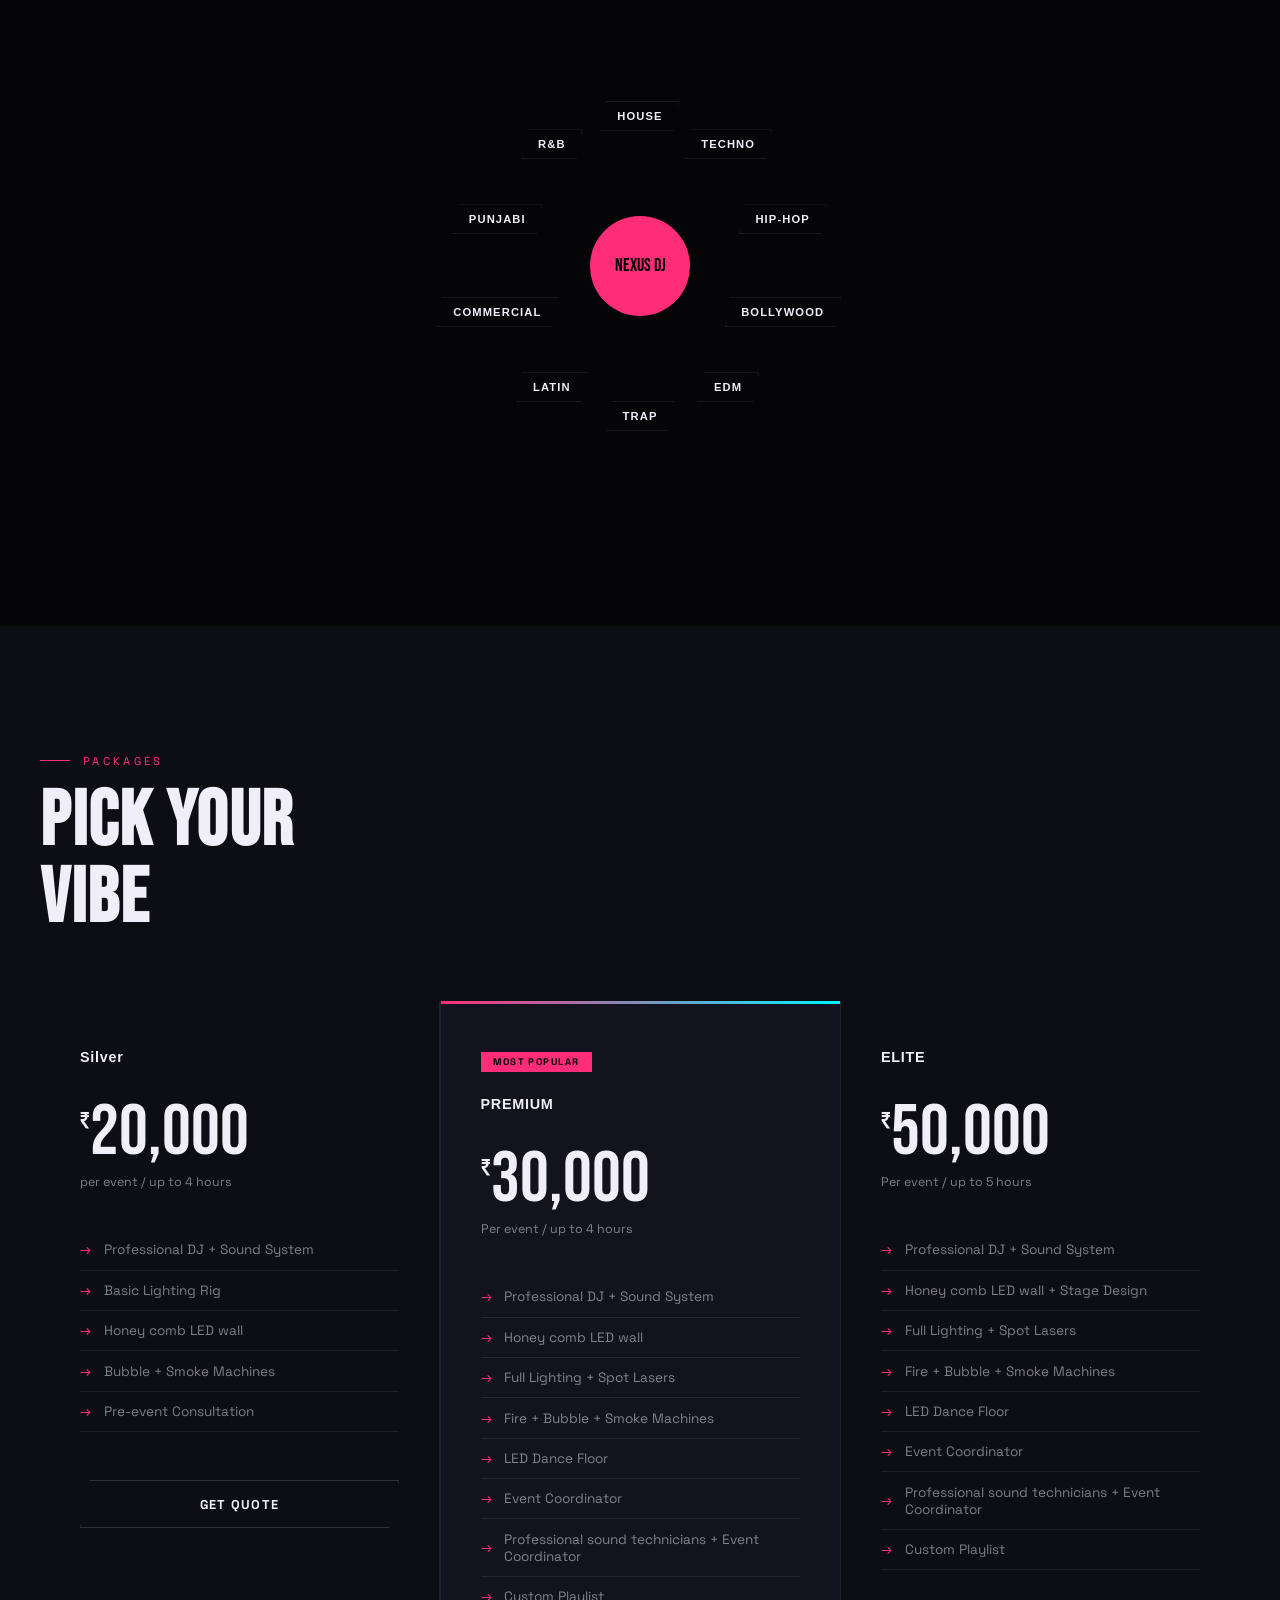
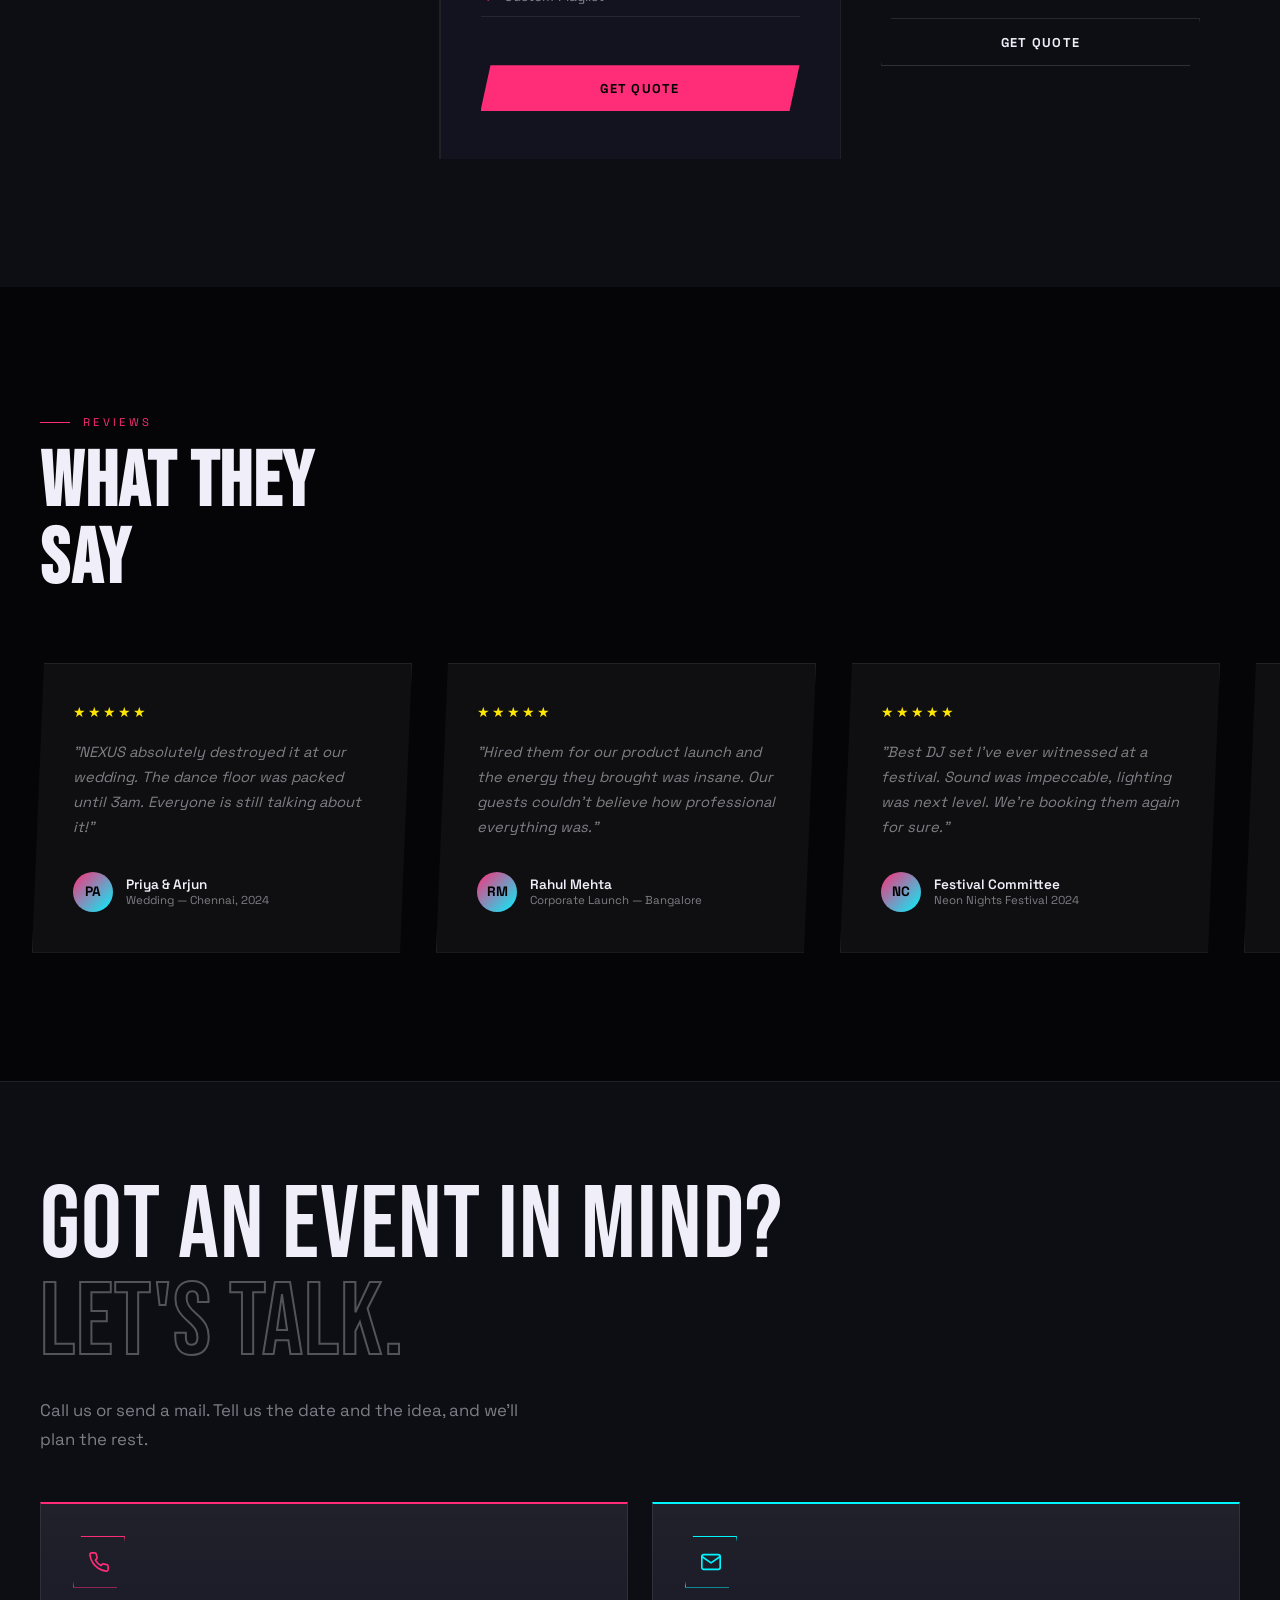
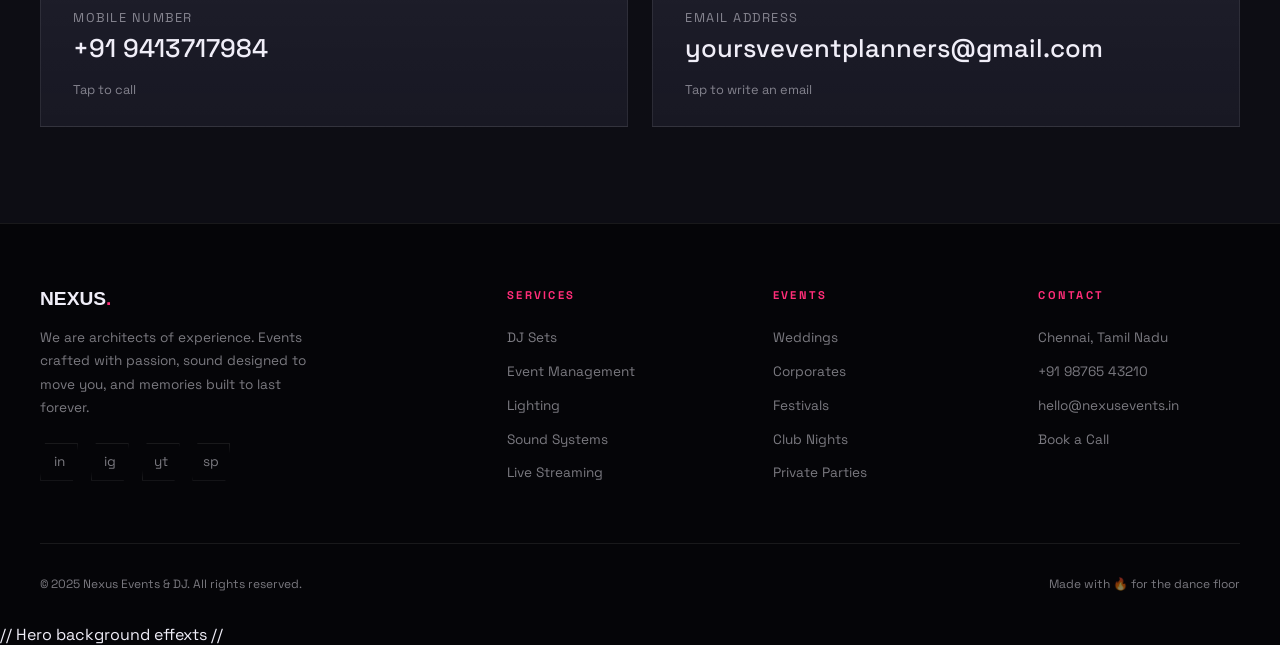
==== commit a2237ff7: "test" ====
--- a/src/html/index.html
+++ b/src/html/index.html
@@ -17,7 +17,7 @@
 <nav class="navbar">
     <div class="nav-logo">
         <a href="./index.html">
-            <img src="./images/Logo.png" alt="Logo">
+            <img src="../Images/Logo.svg" alt="Logo">
         </a>
     </div>
 
